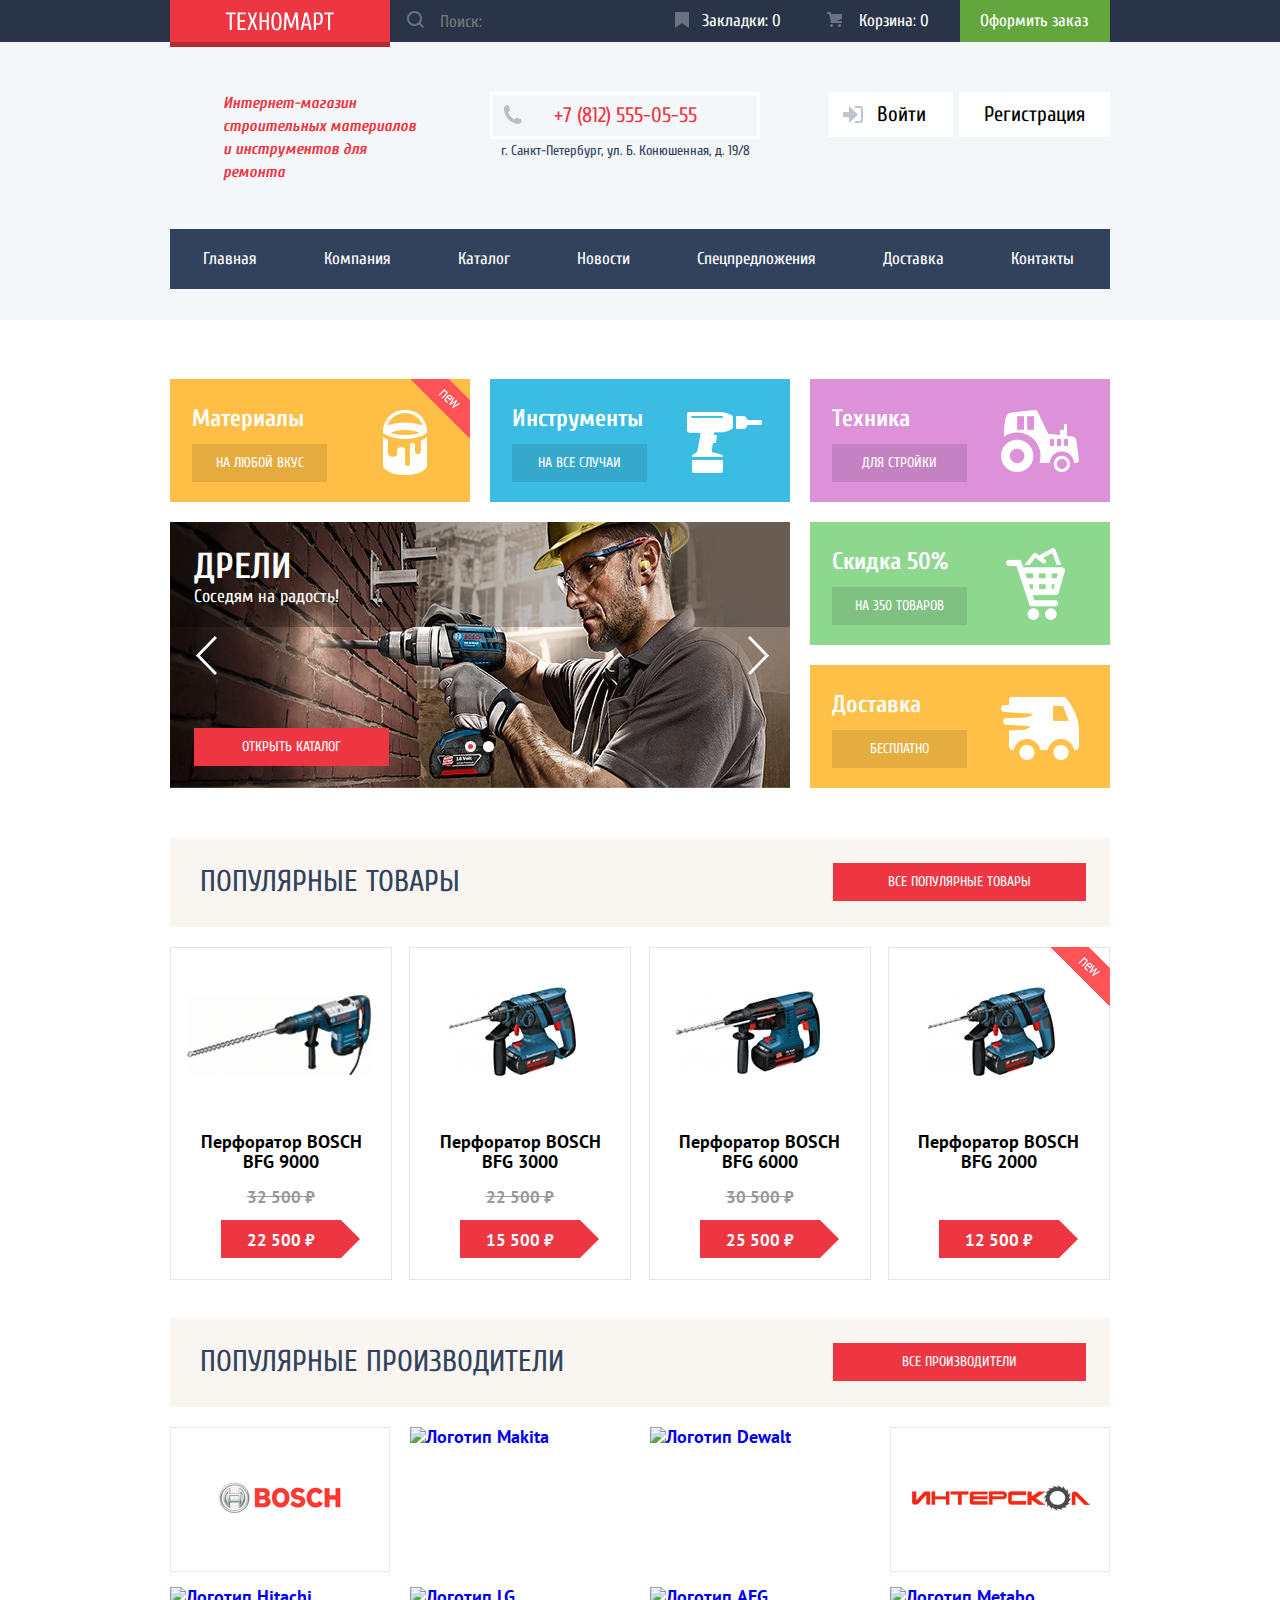
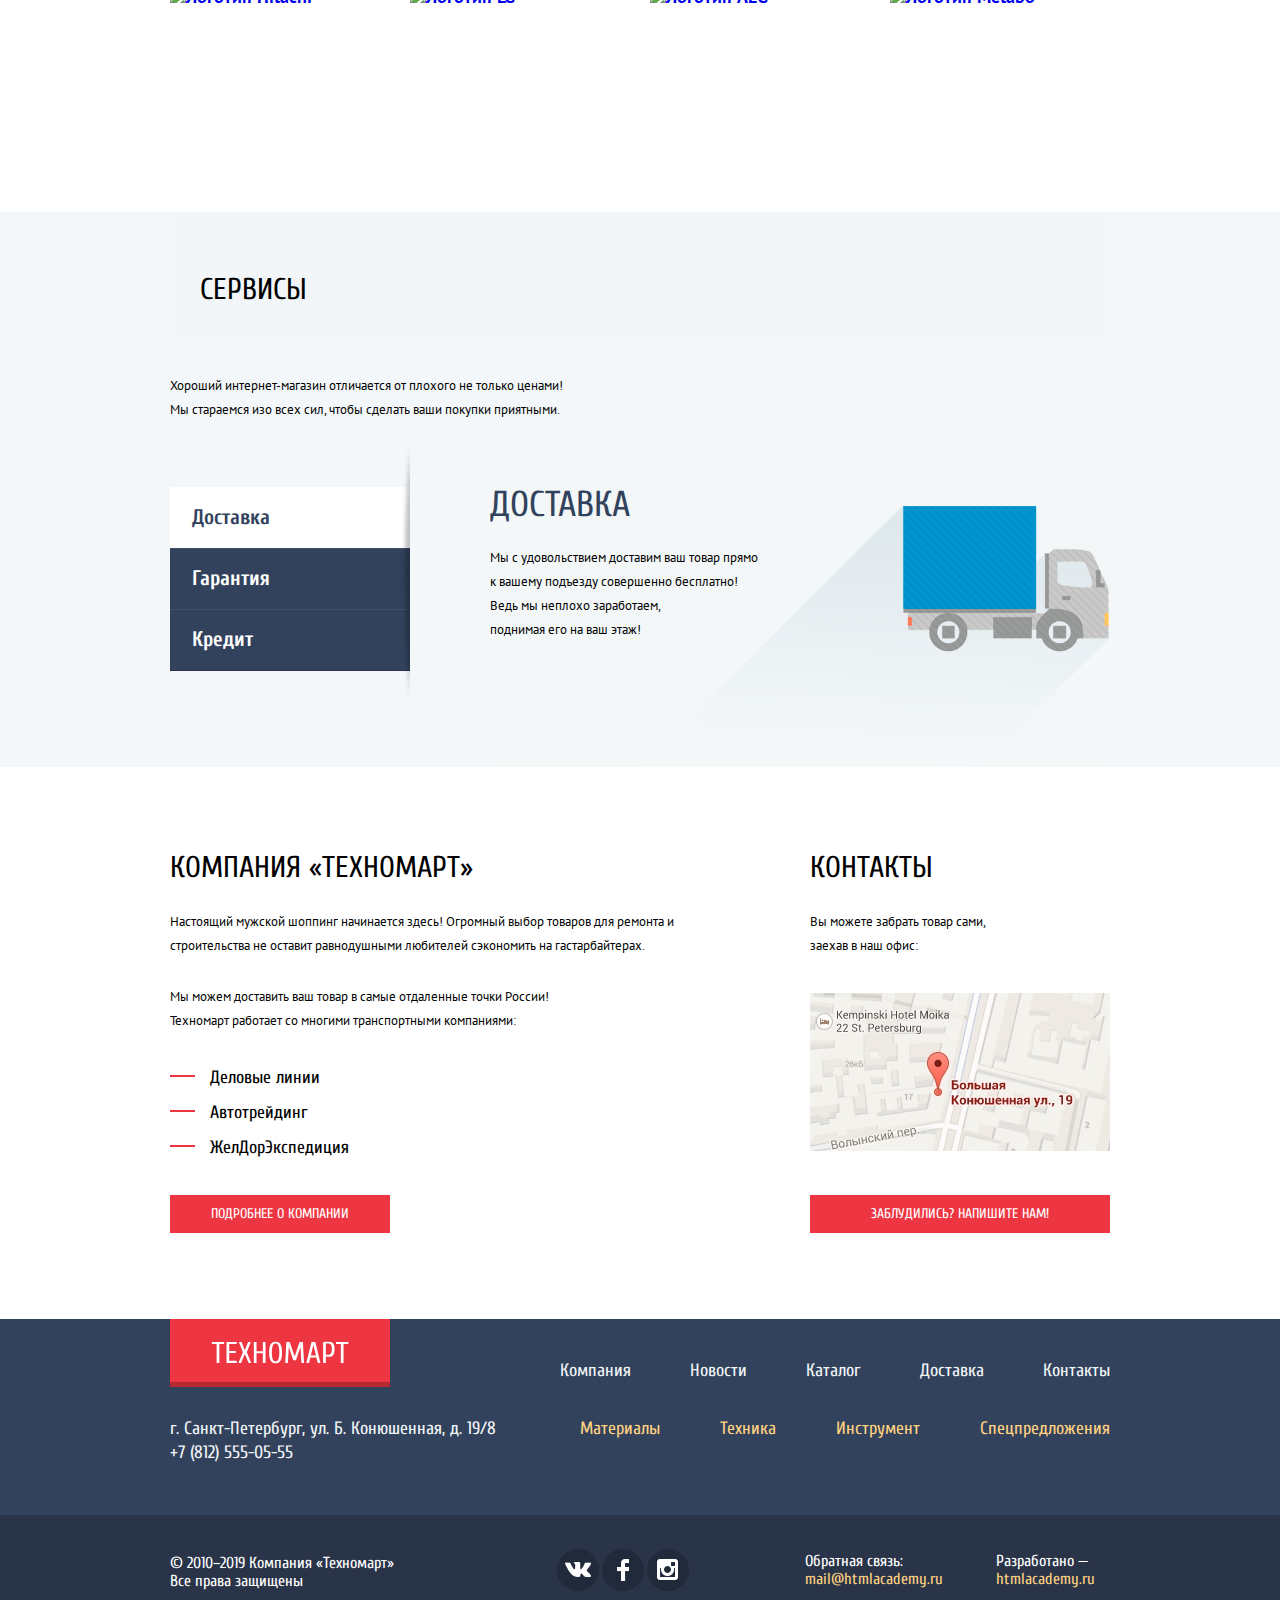
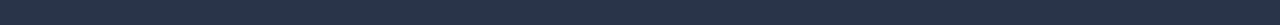
==== index.html @ c17f972a "Fixed styles on Technomart Project" ====
<!DOCTYPE html>
<html lang="ru">
  <head>
    <meta charset="utf-8">
    <title>Главная страница Техномарт</title>
    <link rel="stylesheet" type="text/css" href="https://fonts.googleapis.com/css?family=PT+Sans:400,700&display=swap&subset=cyrillic" rel="stylesheet">
    <link rel="stylesheet" type="text/css" href="https://fonts.googleapis.com/css?family=Cuprum:400,700&display=swap&subset=cyrillic" rel="stylesheet">
    <link rel="stylesheet" type="text/css" href="normalize.css">
    <link rel="stylesheet" type="text/css" href="style.css">
  </head>
  <body>
    <header class="main-header">
      <div class="menu-wrapper">
        <div class="container">  
          <div class="header-user-menu">
              <a class="user-menu-logo" href="index.html"><img src="img/logo.svg" width="220px" height="19px"></a>
              <form class="user-menu-search" action="#" method="get">
                <input type="search" id="search-link" placeholder="Поиск:" name="search-menu">
              </form>
              <a class="user-menu-link marks-link" href="#">Закладки: 0</a>
              <a class="user-menu-link basket-link" href="#">Корзина: 0</a>
              <a class="user-menu-link order-link" href="#">Оформить заказ</a>
          </div>
        </div>
      </div>
      <div class="container">  
          <div class="header-wrapper">
            <h1>Интернет-магазин строительных материалов и инструментов для ремонта</h1>
              <div class="header-contacts">
                <a href="tel:+78125550555">+7 (812) 555-05-55</a>
                <p>г. Санкт-Петербург, ул. Б. Конюшенная, д. 19/8</p>
              </div>
            <div class="local-user-navigation">
              <a href="#" class="user-navigation-button button-login">Войти</a>
              <a href="#" class="user-navigation-button button-register">Регистрация</a>
            </div>
          </div>  
          <nav class="main-header-navigation">
            <ul>
              <li class="index-current"><a href="index.html">Главная</a></li>
              <li><a href="company.html">Компания</a></li>
              <li><a href="catalog.html">Каталог</a></li>
              <li><a href="news.html">Новости</a></li>
              <li><a href="offers.html">Спецпредложения</a></li>
              <li><a href="delivery.html">Доставка</a></li>
              <li><a href="contacts.html">Контакты</a></li>
            </ul>
          </nav>
        </div>
      </div>    
    </header>
  	<main class="genaral-content">
      <div class="container">
        <section class=promo>
            <h2 class="visually-hidden">Презентация товаров</h2>
            <ul class="promo-list">
              <li class="promo-list-item">
                <span>Материалы</span>
                <a class="button-common promo-list-button" href="#">На любой вкус</a>
              </li>
              <li class="promo-list-item">
                <span>Инструменты</span>
                <a class="button-common promo-list-button" href="#">На все случаи</a>
              </li>
              <li class="promo-list-item">
                <span>Техника</span>
                <a class="button-common promo-list-button" href="#">Для стройки</a>
              </li>
              <li class="promo-list-slider slider">
                  <input type="radio" id="slider-previous" name="slider-button" checked>
                  <input type="radio" id="slider-next" name="slider-button">
                  <div class="slider-controls">
                    <label for="slider-previous"></label>
                    <label for="slider-next"></label>
                  </div>
                  <div class="slider-indicator drills">
                    <span class="slider-indicator-active"></span>
                    <span class="slider-indicator-item"></span>
                  </div>
                  <div class="slider-inner">
                      <div class="slider-item">
                          <div class="slider-item-title">
                          <b>Дрели</b>
                          <span>Соседям на радость!</span>
                          </div>
                          <a class="button-common slider-button" href="catalog.html">Открыть каталог</a>
                      </div>
                      <div class="slider-item">
                          <div class="slider-item-title">
                          <b>Перфораторы</b>
                          <span>Настоящие мужские игрушки</span>
                          </div>
                          <a class="button-common slider-button" href="catalog.html">Открыть каталог</a>    
                          <div class="slider-indicator perforators">
                            <span class="slider-indicator-item"></span>
                            <span class="slider-indicator-active"></span>
                          </div>    
                      </div>
                   
                  </div>    
              </li>
              <li class="promo-list-item">
                <span>Скидка 50%</span>
                <a class="button-common promo-list-button" href="#">На 350 товаров</a>
                <div class="promo-list-item free-delivery">
                  <span>Доставка</span>
                  <a class="button-common promo-list-button" href="#">Бесплатно</a></div>
              </li>
            </ul> 
        </section>
      </div>
      	<section class="popular-products">
      		<div class="popular-title">
	             <h2>Популярные товары</h2>
	             <a class="button-common popular" href="#">Все популярные товары</a>
             </div> 
	           <div class="container">
	         <ul class="catalog-list">
             <li class="catalog-item">
                <div class="visually-hidden flag flag-new">Новинка</div>
                <div class="catalog-item-buttons">
                  <a class="button-common button-buy" href="#">Купить</a>
                  <a class="button-common button-marks" href="#">В закладки</a>
                </div>
                <div class="catalog-item-image">
                    <img src="img/Perforator_1.jpg" width="218" height="170" alt="Перфоратор BOSCH BFG 9000">
                </div>
                <h3>
                <div class="catalog-item-name">
                  <span class="catalog-item-brand">Перфоратор BOSCH</span><br>
                  <span class="catalog-item-type">BFG 9000</span>
                </div>  
                </h3>
                <div class="catalog-item-price">
                  <del class="previous-price">32 500 ₽</del>
                  <p class="btn-price"><span>22 500 ₽</span></p>
                </div>
              </li>
              <li class="catalog-item">
                <div class="visually-hidden flag flag-new">Новинка</div>
                <div class="catalog-item-buttons">
                  <a class="button-common button-buy" href="#">Купить</a>
                  <a class="button-common button-marks" href="#">В закладки</a>
                </div>
                <div class="catalog-item-image">
                    <img src="img/Perforator_2.jpg" width="218" height="170" alt="Перфоратор BOSCH BFG 3000">
                </div>
                <h3>
                <div class="catalog-item-name">
                  <span class="catalog-item-brand">Перфоратор BOSCH</span><br>
                  <span class="catalog-item-type">BFG 3000</span>
                </div>  
                </h3>
                <div class="catalog-item-price">
                  <del class="previous-price">22 500 ₽</del>
                  <p class="btn-price"><span>15 500 ₽</span></p>
                </div>
              </li>
              <li class="catalog-item">
                <div class="visually-hidden flag flag-new">Новинка</div>
                <div class="catalog-item-buttons">
                  <a class="button-common button-buy" href="#">Купить</a>
                  <a class="button-common button-marks" href="#">В закладки</a>
                </div>
                <div class="catalog-item-image">
                    <img src="img/Perforator_3.jpg" width="218" height="170" alt="Перфоратор BOSCH BFG 6000">
                </div>
                <h3>
                <div class="catalog-item-name">
                  <span class="catalog-item-brand">Перфоратор BOSCH</span><br>
                  <span class="catalog-item-type">BFG 6000</span>
                </div>  
                </h3>
                <div class="catalog-item-price">
                  <del class="previous-price">30 500 ₽</del>
                  <p class="btn-price"><span>25 500 ₽</span></p>
                </div>
              </li>
              <li class="catalog-item">
                <div class="flag flag-new">Новинка</div>
                <div class="catalog-item-buttons">
                  <a class="button-common button-buy" href="#">Купить</a>
                  <a class="button-common button-marks" href="#">В закладки</a>
                </div>
                <div class="catalog-item-image">
                    <img src="img/Perforator_2.jpg" width="218" height="170" alt="Перфоратор BOSCH BFG 2000">
                </div>
                <h3>
                <div class="catalog-item-name">
                  <span class="catalog-item-brand">Перфоратор BOSCH</span><br>
                  <span class="catalog-item-type">BFG 2000</span>
                </div>  
                </h3>
                <div class="catalog-item-price">
                  <del class="potential-previous-price"><br></del>
                  <p class="btn-price" href="#"><span>12 500 ₽</span></p>
                </div>
              </li>
           	</ul>
           </div>
       </section>
    	<section class="popular-companies">
            <div class="popular-title">
	             <h2>Популярные производители</h2>
	             <a class="button-common popular" href="#">Все производители</a>
             </div> 
         	<div class="container">
            <ul class="pop-companies-list">
              <li><a class="pop-companies-item" href="#"><img src="img/bosch.png" width="220" height="145" alt="Логотип BOSCH"></a></li>
              <li><a href="#"><img src="img/makita.png" width="220" height="145" alt="Логотип Makita"></a></li>
              <li><a href="#"><img src="img/dewalt.png" width="220" height="145" alt="Логотип Dewalt"></a></li>
              <li><a href="#"><img src="img/interskol.png" width="220" height="145" alt="Логотип Interskol"></a></li>
              <li><a href="#"><img src="img/hitachi.png" width="220" height="145" alt="Логотип Hitachi"></a></li>
              <li><a href="#"><img src="img/lg.png" width="220" height="145" alt="Логотип LG"></a></li>
              <li><a href="#"><img src="img/aeg.png" width="220" height="145" alt="Логотип AEG"></a></li>
              <li><a href="#"><img src="img/metabo.png" width="220" height="145" alt="Логотип Metabo"></a></li>
            </ul>
          </div>
    	</section>
  		<section class="services">
        <div class="container">
  			<h2 class="services-title">Сервисы</h2>
  			<p>Хороший интернет-магазин отличается от плохого не только ценами!Мы стараемся изо всех сил, чтобы сделать ваши покупки приятными.</p>
  			<div class="services-slider">
	  			<input type="radio" id="radio-delivery" name="radio-services" checked>
	  			<input type="radio" id="radio-guarantee" name="radio-services">
	  			<input type="radio" id="radio-credit" name="radio-services">
	  			<div class="services-controls">
	  				<label for="radio-delivery" class="services-controls-item">Доставка</label>
	  				<label for="radio-guarantee" class="services-controls-item">Гарантия</label>
	  				<label for="radio-credit" class="services-controls-item">Кредит</label>
	  			</div>
	  			<div class="services-inner">
	  				<ul class="services-inner-slider">
	  					<li class="services-slide">
	  						<h3>Доставка</h3>
	  						<p>Мы с удовольствием доставим ваш товар прямо<br>к вашему подъезду совершенно бесплатно!<br>Ведь мы неплохо заработаем,<br>поднимая его на ваш этаж!</p>
	  					</li>
	  					<li class="services-slide">
	  						<h3>Гарантия</h3>
	  						<p>Если купленный у нас товар поломается или заискрит,<br>а также в случае пожара, спровоцированного его возгаранием,<br>вы всегда можете быть уверены в нашей гарантии. Мы обменяем<br>сгоревший товар на новый.<br>Дом уж восстановите как-нибудь сами.</p>
	  					</li>
	  					<li class="services-slide">
	  						<h3>Кредит</h3>
	  						<p>Залезть в долговую яму стало проще!<br>Кредитные консультанты придут вам на помощь.</p>
	  						<a class="button-common send-request" href="#">Отправить заявку</a>
	  					</li>
	  				</ul>
  			</div>
  		</section>
     	 <div class="container">
		<section class="delivery-types">
			<h2 class="visually-hidden">Способы доставки товара</h2>
			<div class=delivery-offer>
				<b>КОМПАНИЯ «Техномарт»</b>
				<p>Настоящий мужской шоппинг начинается здесь! Огромный выбор товаров для ремонта и строительства не оставит равнодушными любителей сэкономить на гастарбайтерах.</p>
				<p>Мы можем доставить ваш товар в самые отдаленные точки России!<br>
				Техномарт работает со многими транспортными компаниями: </p>
				<ul class="delivery-companies">
					<li>Деловые линии</li>
					<li>Автотрейдинг</li>
					<li>ЖелДорЭкспедиция</li>  					
				</ul>
				<a class="button-common company-details" href="#">Подробнее о компании</a>
	
			</div>
			<div class="direction">
				<b>Контакты</b>
				<p>Вы можете забрать товар сами,<br>
				заехав в наш офис:</p>
				<a class="map" href="#">
					<img src="img/location-on-map.jpg" src="#" width="300" height="158" alt="Наше положение на карте">  					
				</a>
				<a class="button-common feedback" href="#">Заблудились? Напишите нам!</a>
			</div>
		</section>
      </div>
  	</main>
    <footer class="main-footer">
      <div class="container">
        <nav class="footer-navigation">
          <div class="footer-logo-image">
            <img src="img/foot-logo.svg" alt="Логотип интернет-магазина Техномарт">   
          </div>
          <ul class="footer-site-navigation">
            <li><a href="company.html">Компания</a></li>
            <li><a href="news.html">Новости</a></li>
            <li><a href="catalog.html">Каталог</a></li>
            <li><a href="delivery.html">Доставка</a></li>
            <li><a href="contacts.html">Контакты</a></li>
          </ul>
          <p class="address">г. Санкт-Петербург, ул. Б. Конюшенная, д. 19/8 +7 (812) 555-05-55</p>
          <ul class="footer-offer-navigation">
            <li><a href="materials.html">Материалы</a></li>
            <li><a href="technics">Техника</a></li>
            <li><a href="instruments">Инструмент</a></li>
            <li><a href="offers.html">Спецпредложения</a></li>
          </ul>
        </nav>
      </div>
      <div class="footer-wrapper">
          <div class="container">
            <div class="footer-about-us">
              <p class="copyright">© 2010–2019 Компания «Техномарт»<br>
              Все права защищены</p>
              <ul class="social-media">
                <li>
                  <a href="#" aria-label="Техномарт в Контакте">
                    <p class="social vkontakte"></p>
                  </a>
                </li>
                <li>
                  <a href="#" aria-label="Техномарт на Фейсбуке">
                    <p class="social facebook"></p>
                  </a>
                </li>
                <li>
                  <a href="#" aria-label="Техномарт в Инстаграме">
                    <p class="social instagram"></p>
                  </a>
                </li>
              </ul>
              <div class="footer-feedback">
                  <p>Обратная связь:<br>
                  <a class="feedback-email" href="mailto:mail@htmlacademy.ru">mail@htmlacademy.ru</a></p>
                  <p>Разработано —<br>
                  <a class="site-founders" href="https://htmlacademy.ru/intensive/htmlcss">htmlacademy.ru</a></p>
              </div>
            </div>
        </div>
      </div>
    </footer>


  	<div class="modal modal-feedback">
  		<h2 class="visually-hidden">Обратная связь</h2>
  		<div class="modal-wrapper">
	  		<form class="feedback-form" action="#" method="post">
		  		<ul class="form-authorization">
		  			<li>
		  				<label for="feedback-name-input">Ваше имя:</label><br>
		  				<input type="text" id="feedback-name-input" name="feed-name" placeholder="Имя Фамилия">
		  			</li>
		  			<li>
		  				<label for="feedback-email-input">Ваш e-mail:</label><br>
		  				<input type="text" id="feedback-email-input" name="feed-email" placeholder="email@example.com">
		  			</li>
		  		</ul>
		  		<div class="form-for-comments">
		  			<label for="feedback-comment-field">Текст письма:</label><br>
		  			<textarea id="feedback-comment-field" rows="6" cols="58" name="feed-comment">В свободной форме</textarea>
		  		</div>
	  		</form>
  		</div>
  		<div class="modal-footer">
  			<div class="modal-wrapper">
  				<a class="button-common send-feedback">Отправить</a>
  			</div>	
  		</div>	
  		<button type="button" class="modal-close">Закрыть</button>	
  	</div>

  	
  	<div class="modal modal-map">
      <h2 class="visually-hidden">Наш офис на карте</h2>
      <p>
        <img src="img/map.jpg" width="940" height="447" alt="Офис компании по адресу ул.Большая Конюшенная 19/8, Санкт-Петербург">
      </p>
      <button type="button" class="modal-close">Закрыть</button>
    </div>   

    <div class="overlay"></div>		

  </body>
</html>
---- style.css ----
html,
body {
	margin: 0;
	font-family: "PT Sans", "Arial", sans-serif;
	font-size: 18px;
	line-height: 20px; 
	font-weight: 700;
	background-color: rgb(255, 255, 255);
}

a {
	text-decoration: none;
}

.main-header {
	color: rgb(255, 255, 255);
	font-family: "Cuprum", "Arial", sans-serif;
	font-size: 17px;
	font-weight: 400;
	line-height: 18px;
	background-color: rgb(244, 247, 249);
	min-height: 320px;
}

.button-common {
	background-color: #ee3643;
	text-align: center;
	padding-top: 10px;
	padding-bottom: 10px;
	color: #ffffff;
	font-family: "Cuprum", "Arial", sans-serif;
	font-size: 14px;
	font-weight: 400;
	line-height: 18px;
	text-transform: uppercase;
}

.button-common.popular {
	display: inline-block;
	min-width: 253px;
}

.button-common:hover {
	background-color: #ca2c37;
}

.button-common:active {
	background-color: #ba2732;
}

.main-header h1 {
	color: #ee3643;
	font-size: 16px;
	font-style: italic;
	line-height: 23px;
	margin-top: 0px;
	margin-bottom: 0px;
	padding: 0px;
	width: 196px;
}

.menu-wrapper {
	width: 100%;
	background-color: rgb(41, 52, 73);
}

.container {
	width: 940px;
	margin: 0px auto;
}

.header-user-menu {
	background-color: rgb(41, 52, 73);
	margin-bottom: 50px;
	display: flex;
}

.header-user-menu a {
	display: block;
	color: rgb(255, 255, 255);
	font-family: "Cuprum", "Arial", sans-serif;
	font-size: 17px;
	font-weight: 400;
	line-height: 18px;
	padding-top: 12px;
	padding-bottom: 12px;
	margin: 0;
}

.user-menu-logo {
	width: 220px;
	box-shadow: inset 0 -5px 0 rgba(0, 0, 0, 0.24);
	background-color: #ee3643;
	position: absolute;
	z-index: 10;
}

.user-menu-logo:hover {
	box-shadow: inset 0px -5px 0 0 rgba(0, 0, 0, 0.24);
  	background-color: #ca2c37;
}

.user-menu-logo:active {
	 box-shadow: inset 0px -5px 0 0 rgba(0, 0, 0, 0.24);
	 background-color: #ba2732;
}

.header-user-menu form {
	position: relative;
	margin-left: 220px;
	flex-grow: 1;
}

.header-user-menu input {
	position: relative;
	margin: 0;
	padding: 0;
	box-sizing: border-box;
	width: 100%;
	height: 100%;
	background-color: rgb(41, 52, 73);
	border: none;
	color: #ffffff;
	font-family: "Cuprum", "Arial", sans-serif;
	font-size: 17px;
	font-weight: 400;
	line-height: 18px;
	padding-left: 50px;
	background-image: url(img/icon-search-passive.png);
	background-repeat: no-repeat;
	background-position: 17px 11px;
}

.header-user-menu input::before,
.header-user-menu input::after {
	content: "",
	visibility: hidden;
}

.header-user-menu input::before {
	background-image: url(img/icon-search-hover.png);
}

.header-user-menu input::after {
	background-image: url(img/icon-search-active.png);
}

.header-user-menu input:hover {
	background-color: #212a3a;
	background-image: url(img/icon-search-hover.png);
}

.header-user-menu input:focus {
	background-color: rgb(255, 255, 255);
	color: rgb(0, 0, 0);
	background-image: url(img/icon-search-active.png);
}

.header-user-menu a:nth-child(3) {
	margin-left: auto;
	padding-left: 54px;
	padding-right: 28px;
	position: relative;
}

.header-user-menu a:nth-child(4) {
	padding-left: 50px;
	padding-right: 31px;
	position: relative;
}

.header-user-menu a:last-child {
	background-color: #63a63e;
	padding-left: 20px;
	padding-right: 22px;
}

.marks-link::before {
	content: "";
	position: absolute;
	left: 27px;
	top: 12px;
	width: 14px;
	height: 16px;
	background-image: url(img/icon-mark.png);
	background-repeat: no-repeat;
	opacity: 0.3;
}

.basket-link::before {
	content: "";
	position: absolute;
	left: 18px;
	top: 12px;
	width: 15px;
	height: 15px;
	background-image: url(img/icon-basket.png);
	background-repeat: no-repeat;
	opacity: 0.3;
}

.header-user-menu a:nth-child(3):hover,
.header-user-menu a:nth-child(4):hover {
	background-color: #212a3a;
}

.header-user-menu a:nth-child(3):hover::before,
.header-user-menu a:nth-child(4):hover::before {
	opacity: 1;
}

.header-user-menu a:nth-child(3):active,
.header-user-menu a:nth-child(4):active {
	background-color: #161d29;
	opacity: 0.6;
}

.header-user-menu a:nth-child(3):active::before,
.header-user-menu a:nth-child(4):active::before {
	background-color: #161d29;
	opacity: 0.5;
}

.header-user-menu a:last-child:hover {
	background-color: #5fbb2d;
} 

.header-user-menu a:last-child:active {
	background-color: #518534;
	opacity: 0.5;
}


.header-wrapper {
	display: flex;
	justify-content: flex-end;
	margin-bottom: 45px;
}

.header-contacts {
	width: 270px;
	text-align: center;
	margin-left: 71px;
}

.header-contacts a {
	display: block;
	padding: 10px;
	color: #ee3643;
	font-family: "Cuprum", "Arial", sans-serif;
	font-size: 21px;
	font-weight: 400;
	line-height: 21px;
	border: 3px solid rgb(255, 255, 255);
	margin: 0px;
	position: relative;
}

.header-contacts a::before {
	content: "";
	display: block;
	position: absolute;
	width: 19px;
	height: 19px;
	background-image: url(img/icon-phone.png);
	background-repeat: no-repeat;
}

.header-contacts p {
	color: #32425c;
	font-family: "Cuprum", "Arial", sans-serif;
	font-size: 14px;
	font-weight: 400;
	line-height: 24px;
	margin: 0px;
}

.local-user-navigation {
	margin: 0;
	padding: 0;
	align-self: flex-start;
	min-width: 281px;
	display: flex;
	justify-content: space-between;
	margin-left: 69px;
}

.user-navigation-button {
	color: #000000;
	font-family: "Cuprum", "Arial", sans-serif;
	font-size: 21px;
	font-weight: 400;
	line-height: 21px;
	padding-top: 12px;
	padding-bottom: 12px;
	background-color: rgb(255, 255, 255);
}

.button-login {
	padding-left: 48px;
	padding-right: 27px;
	position: relative;
}

.button-login::before {
	content: "";
	position: absolute;
	left: 14px;
	top: 14px;
	background-image: url(img/icon-login.svg);
	width: 20px;
	height: 17px;
	background-repeat: no-repeat;
	opacity: 0.3;
}

.button-register {
	padding-left: 25px;
	padding-right: 25px;
}

.user-navigation-button:hover {
	color: #ee3643;
}

.button-login:hover::before {
	opacity: 1;
}

.user-navigation-button:active {
	opacity: 0.3;
	color: rgba(0, 0, 0, 0.3);
}

/*Меню хедера для каталога*/

.inner-page.local-user-navigation {
	width: 299px;
	display: flex;
	flex-direction: column;
}

.user-menu {
	background-color: rgb(255, 255, 255);
	padding-top: 12px;
	padding-bottom: 12px;
	color: #000000;
	font-family: "Cuprum", "Arial", sans-serif; 
	font-size: 21px;
	font-weight: 400;
	line-height: 21px;
	position: relative;
	margin-bottom: 10px;
}

.user-menu a {
	color: #000000;
	font-family: "Cuprum", "Arial", sans-serif; 
	font-size: 21px;
	font-weight: 400;
	line-height: 21px;
	box-sizing: border-box;
}

.user-menu-logged {
	padding-left: 47px;
	position: relative;
}

.user-menu-logged::before {
	content: "";
	position: absolute;
	left: 13px;
	display: block;
	width: 20px;
	height: 18px;
	background-image: url(img/icon-user.svg);
	background-repeat: no-repeat;
	opacity: 0.3;
}

.user-menu-logged:hover::before {
	opacity: 1;
}

.user-menu-logged:active,
.user-menu-logged:active::before {
	opacity: 0.3;
}

.user-menu-logout {
	position: absolute;
	top: 13px;
	right: 11px;
	opacity: 0.3;
}

.user-menu-logout:hover {
	opacity: 1;
}

.user-menu-logout:active {
	opacity: 0.3;
}

.personal-data a {
	color: #32425c;
	font-family: "Cuprum", "Arial", sans-serif; 
	font-size: 16px;
	font-weight: 400;
	line-height: 18px;
	text-decoration: underline;
	padding-left: 15px;
	padding-right: 15px;
	position: relative;
}

.personal-data a:hover {
	color: #ee3643;
}

.personal-data a:active {
	color: #000000;
	opacity: 0.3;
}

.my-orders::after {
	content: "";
	position: absolute;
	top: 7px;
	left: 105px;
	display: block;
	width: 4px;
	height: 5px;
	background-color: rgb(0, 0, 0);
	border-radius: 50%;
}

/*******/


.main-header-navigation {
	background-color: rgb(50, 66, 92);
}

.main-header-navigation ul {
	list-style: none;
	margin: 0;
	padding: 0;
	display: flex;
}

.main-header-navigation a {
	color: rgb(255, 255, 255);
	font-family: "Cuprum", "Arial", sans-serif;
	font-size: 17px;
	font-weight: 400;
	line-height: 17px;
	display: block;
	padding-top: 21px;
	padding-bottom: 22px;
	padding-left: 33px;
	padding-right: 34px;
}

.main-header-navigation li:hover {
	background-color: rgb(41, 52, 73);
}


.main-header-navigation li:active {
	background-color: rgb(29, 39, 57);
	opacity: 0.5;
}


/* PROMO */

.promo ul {
	list-style: none;
	padding: 0;
	margin-top: 59px;
	margin-bottom: 50px;
	display: flex;
	flex-wrap: wrap;
	justify-content: space-between;
}

.promo-list-item {
	width: 300px;
	height: 123px;
	margin-bottom: 20px;
	padding-left: 22px;
	padding-top: 25px;
	padding-bottom: 22px;
	padding-right: 10px;
	box-sizing: border-box;
	color: #ffffff;
	font-family: "Cuprum", "Arial", sans-serif;
	font-size: 24px;
	font-weight: 700;
	line-height: 30px;
	position: relative;
}

.promo-list-item:first-child {
	background-image: url(img/materials.png);
	background-repeat: no-repeat;
}

.promo-list-item:nth-child(2) {
	background-image: url(img/instruments.png);
	background-repeat: no-repeat;
}

.promo-list-item:nth-child(3) {
	background-image: url(img/technics.png);
	background-repeat: no-repeat;
}

.promo-list-item:nth-child(5) {
	background-image: url(img/discounts.png);
	background-repeat: no-repeat;
}

.button-common.promo-list-button {
	display: inline-block;
	min-width: 135px;
	background-color: rgba(0, 0, 0, 0.1);
	position: absolute;
	bottom: 20px;
	left: 22px;	
}

.button-common.promo-list-button:hover {
	background-color: #000000;
	opacity: 0.2;
}

.button-common.promo-list-button:active {
	background-color: #000000;
	opacity: 0.3;
}

.promo-list-item.free-delivery {
	position: relative;
	top: 88px;
	left: -22px;
	background-color: #ffc047;
	background-image: url(img/delivery.png); 
	background-repeat: no-repeat;
}


/*Стили для промо-слайдера*/
.promo-list-slider {
	position: relative;
	width: 620px;
	height: 266px;
}

.slider input {
	position: absolute;
	display: none;
}

.slider-item:first-child {
	float: left;
	width: 620px;
	height: 266px;
	background-image: url(img/slider-drills.jpg);
	background-repeat: no-repeat;
	padding-left: 24px;
	padding-top: 27px;
	box-sizing: border-box;
}

.slider-item:last-child {
	float: left;
	width: 620px;
	height: 266px;
	background-image: url(img/slider-perforators.jpg);
	background-repeat: no-repeat;
	padding-left: 24px;
	padding-top: 27px;
	box-sizing: border-box;
	position: absolute;
	display: none;
	
}

.slider-item-title b {
	display: block;
	color: #ffffff;
	font-family: "Cuprum", "Arial", sans-serif;
	font-size: 36px;
	font-weight: 700;
	line-height: 36px;
	text-transform: uppercase;
}

.slider-item-title span {
	color: #ffffff;
	font-family: Cuprum;
	font-size: 18px;
	font-weight: 400;
	line-height: 24px;
}

.button-common.slider-button {
	display: inline-block;
	min-width: 195px;
	position: absolute;
	bottom: 22px;	
}

.slider-controls label:first-child {
	position: absolute;
	top: 114px;
	left: 25px;
	width: 22px;
	height: 40px;
	background-image: url(img/slider-previous.svg);
	background-repeat: no-repeat;
	cursor: pointer;	
	z-index: 10;
}

.slider-controls label:last-child {
	position: absolute;
	top: 114px;
	right: 20px;
	width: 22px;
	height: 40px;
	background-image: url(img/slider-next.svg);
	background-repeat: no-repeat;
	cursor: pointer;	
	z-index: 10;
}

.slider .slider-indicator  {
	width: 29px;
	height: 10px;
	display: inline-block;
	position: absolute;
	left: 295px;
	bottom: 37px;	
	display: flex;
	justify-content: space-between;
	z-index: 12;
}

.slider-indicator span {
	display: inline-block;
	width: 11px;
	height: 11px;
	background-color: rgb(255, 255, 255);
	border-radius: 50%;
	position: relative;
}

.slider-indicator-active::before {
	content: "";
	position: absolute;
	top: 25%;
	left: 25%;
	display: block;
	width: 5px;
	height: 5px;
	border-radius: 50%;
	background-color: #ee3643;
}

#slider-next:checked ~ .slider-inner .slider-item:last-child {
	display: block;
}


/**/

.catalog-list {
	width: 940px;
	display: flex;
	justify-content: space-between;
	list-style: none;
	padding: 0;
}

.popular-title {
	background-color: #f9f5f0;
	width: 940px;
	margin: 0 auto;
	margin-bottom: 20px;
	padding-left: 30px;
	padding-right: 24px;
	padding-top: 25px;
	padding-bottom: 26px;
	box-sizing: border-box;
	display: flex;
	justify-content: space-between;
	align-items: center;
}

.popular-title h2 {
	margin: 0;
	color: #32425c;
	font-family: "Cuprum", "Arial", sans-serif;
	font-size: 30px;
	font-weight: 400;
	line-height: 30px;
	text-transform: uppercase;
}



/*Популярные производители*/


.popular-companies {
	margin-bottom: 65px;	
}

.pop-companies-list {
	list-style: none;
	margin: 0;
	padding: 0;
	display: flex;
	flex-wrap: wrap;
	justify-content: space-between;
}

.pop-companies-list li {
	width: 220px;
	height: 145px;
	margin-bottom: 15px;
	padding: 0;
	box-sizing: border-box;
}

.pop-companies-list li:hover {
	box-shadow: 0px 10px 25px 0 rgba(41, 52, 73, 0.5);
}

.pop-companies-list li:active {
	box-shadow: 0px 4px 10px 0 rgba(41, 52, 73, 0.5);
	opacity: 0.3;
}


/*Сервисы*/

.services {
	width: 100%;	
	margin-bottom: 80px;
	background-color: rgb(244, 247, 249);
}

.services .services-title {
	color: rgb(0, 0, 0);
	font-family: Cuprum;
	font-size: 30px;
	font-weight: 400;
	line-height: 30px;
	text-transform: uppercase;
	padding-top: 63px;
}

.services p {
	width: 398px;
	font-family: "PT Sans";
	font-weight: 400;
	line-height: 24px;
	font-size: 13px;
	font-weight: 400;
	padding-top: 10px;
}


.services-slider {
	margin-top: 65px;
	position: relative;
	display: flex;
}

.services-controls {
	padding: 0;
	margin: 0;
	display: flex;
	flex-wrap: wrap;
	flex-direction: column;
}

.services-controls::after {
	content: "";
	background-image: url(img/menu-attribute.png);
	background-repeat: no-repeat;
	position: absolute;
	width: 10px;
	height: 279px;
	left: 230px;
	top: -48px;
}

.services-slider input {
	position: absolute;
	display: none;
}

.services-controls label {
	width: 240px;
	box-sizing: border-box;
	margin: 0;
	background-color: #32425c;
	box-shadow: 0 1px 0 #293449, inset 0 1px 0 #405069;
	color: #ffffff;
	font-family: Cuprum;
	font-size: 21px;
	font-weight: 700;
	line-height: 30px;
	padding-top: 15px;
	padding-bottom: 16px;
	padding-left: 22px;
	cursor: pointer;
}

#radio-delivery:checked ~ .services-controls label[for="radio-delivery"],
#radio-guarantee:checked ~ .services-controls label[for="radio-guarantee"],
#radio-credit:checked ~ .services-controls label[for="radio-credit"] {
	box-shadow: 0 1px 0 #ffffff, inset 0 1px 0 #ffffff;
	background-color: #ffffff;
	color: #32425c;
	font-family: Cuprum;
	font-size: 21px;
	font-weight: 700;
	line-height: 30px;
}

.services-inner {	
	height: 280px;
}

.services-inner ul {
	list-style: none;
	margin: 0;
	padding: 0;	
	margin-left: 80px;
}

.services-inner-slider li {
	width: 619px;
	height: 280px;
	margin: 0;
	padding: 0;
	position: absolute;
	background-color: rgb(243, 247, 248);
}

.services-inner-slider li:first-child {
	background-image: url(img/delivery-service.png);
	background-repeat: no-repeat;
	background-position: 100% 100%;	
}

.services-inner-slider li:nth-child(2) {
	background-image: url(img/guarantee-service.png);
	background-repeat: no-repeat;
	background-position: 100% 100%;	
	display: none;
}

.services-inner-slider li:nth-child(3) {
	background-image: url(img/credit-service.png);
	background-repeat: no-repeat;
	background-position: 100% 100%;	
	display: none;
}

.services-slide h3 {
	color: #32425c;
	font-family: Cuprum;
	font-size: 36px;
	font-weight: 400;
	line-height: 36px;
	text-transform: uppercase;
	margin: 0px;
}

.button-common.send-request {
	display: inline-block;
	background-color: #ff5357;
	min-width: 195px;
	margin-top: 12px;
}

.button-common.send-request:hover {
	background-color: #ca2c37;
}

.button-common.send-request:active {
	background-color: #ba2732;
}

#radio-guarantee:checked ~ .services-inner .services-slide:nth-child(2) {
	display: block;
}

#radio-credit:checked ~ .services-inner .services-slide:nth-child(3) {
	display: block;
}


/*Способы доставки (ТК и самовывоз)*/


.delivery-types {
	margin-bottom: 86px;
	display: flex;
	justify-content: space-between;
	margin-top: 86px;
}

.delivery-offer {
	width: 519px;
}

.delivery-offer b {
	font-family: "Cuprum", "Arial", sans-serif;
	font-size: 30px;
	font-weight: 400;
	line-height: 30px;
	text-transform: uppercase;

}

.delivery-offer p {
	font-family: "PT Sans", "Arial", sans-serif;
	font-size: 13px;
	font-weight: 400;
	line-height: 24px;
	margin-bottom: 27px;
	margin-top: 27px;
}

.delivery-offer ul {
	list-style: none;
	padding: 0px;
	margin: 0px;
	margin-bottom: 30px;
}

.delivery-offer li {
	font-family: "Cuprum", "Arial", sans-serif;
	font-size: 18px;
	font-weight: 400;
	line-height: 35px;
	position: relative;
	padding-left: 40px;
}

.delivery-offer li::before {
	content: "";
	width: 25px;
	height: 2px;
	background-color: #ee3643;
	position: absolute;
	top: 15px;
	left: 0px;
}

.button-common.company-details {
	display: inline-block;
	min-width: 220px;
}

.direction {
	width: 300px;
}

.direction b {
	font-family: "Cuprum", "Arial", sans-serif;
	font-size: 30px;
	font-weight: 400;
	line-height: 30px;
	text-transform: uppercase;
}

.direction p {
	font-family: "PT Sans", "Arial", sans-serif;
	font-size: 13px;
	font-weight: 400;
	line-height: 24px;
	padding: 0px;
	margin-bottom: 0px;
	margin-top: 27px;
}

.direction img {
	margin-top: 35px;
	margin-bottom: 40px;
}

.button-common.feedback {
	display: inline-block;
	width: 100%;
}


/*Страница каталога*/


.breadcrumbs {
	list-style: none;
	padding: 0;
	display: flex;
}

.breadcrumbs a {
	padding-right: 40px;
	margin: 0;
	color: rgb(0, 0, 0);
	font-family: "PT Sans", "Arial", sans-serif;
	font-size: 13px;
	font-weight: 400;
	line-height: 18px;
	text-transform: uppercase;
	position: relative;
}

.breadcrumbs a:after {
	content: "";
	position: absolute;
	width: 30px;
	height: 17px;
	background-image: url(img/icon-right-small.png);
	background-repeat: no-repeat;
	background-position: 17px 4px;
}

.breadcrumbs a:hover {
	text-decoration: underline;
}

.breadcrumb {
	margin-right: 20px;
}

.breadcrumb.current {
	margin: auto 0;
	color: rgba(0, 0, 0, 0.4);
	font-family: "PT Sans", "Arial", sans-serif;
	font-size: 13px;
	font-weight: 400;
	line-height: 18px;
	text-transform: uppercase;
}

.container h2 {
	background-color: rgb(242, 246, 248);
	color: #32425c;
	font-family: "Cuprum", "Arial", sans-serif;
	font-size: 30px;
	font-weight: 400;
	line-height: 30px;
	text-transform: uppercase;
	padding-top: 32px;
	padding-left: 30px;
	padding-bottom: 34px;
}

.catalog-columns {
	display: flex;
	justify-content: space-between;
	margin-bottom: 60px;
}

.catalog-filters {
	width: 220px;
	padding: 0px;
}

.filters-form h3 {
	margin: 0;
	color: rgb(0, 0, 0);
	font-family: "PT Sans";
	font-size: 13px;
	font-weight: 400;
	line-height: 18px;
	text-transform: uppercase;
	padding-left: 18px;
	padding-top: 10px;
	padding-bottom: 11px;
	background-color: #f7f3ec;
	margin-bottom: 15px;
}

.filters-form fieldset {
	padding: 0px;
	margin: 0px;
	border: none;
}

.filters-form legend {
	color: rgb(0, 0, 0);
	font-family: "PT Sans", "Arial", sans-serif;
	font-size: 17px;
	font-weight: 700;
	line-height: 30px;
	text-transform: uppercase;
}

.range-controls {
	margin-top: 15px;
	background-color: #f7f3ec;
	position: relative;
	height: 80px;
}

.range-controls .scale {
	width: 180px;
	height: 2px;
	background-color: #d7dcde;
	position: absolute;
	top: 50%;
	left: 20px;
}

.range-controls .bar {
	width: 80%;
	height: 2px;
	background-color: rgb(0, 202, 116);
}

.range-toggle {
	position: absolute;
	top: 39%;
	width: 4px;
	height: 4px;
	background: #ababab;
	border: 8px solid #ffffff;
	border-radius: 50%;
	box-shadow: 0 2px 1px 0 rgba(0, 1, 1, 0.2);
	cursor: pointer;
}

.range-toggle-min {
  left: 20px;
}

.range-toggle-max {
  left: 164px;
}

.price-controls {
	margin-top: 10px;
	height: 38px;
	display: flex;
	justify-content: space-between;
}

.price-controls label {
  display: inline-block;
  font-family: "PT Sans";
  font-size: 17px;
  font-weight: 400;
  line-height: 18px;
  text-transform: uppercase;
  cursor: pointer;
}

.price-controls .min-price,
.price-controls .max-price {
  width: 95px;
  background-color: #f7f3ec;
}

.price-controls .min-price {
	padding-left: 46px;
	padding-top: 8px;
	box-sizing: border-box;
	position: relative;
}

.price-controls .min-price:after {
	content: "";
	width: 10px;
	height: 1px;
	background-color: rgb(0, 0, 0);
	position: absolute;
	top: 50%;
	left: 105px;
}

.price-controls .max-price {
	padding-top: 8px;
	padding-left: 26px;
	box-sizing: border-box;
}

.price-controls input {
  width: 50px;
  margin: 0;
  color: inherit;
  font: inherit;
  background: none;
  border: none;
}

.between-filter-underline {
	width: 100%;
	height: 1px;
	background-color: #d7dcde;
	margin-top: 25px;
	margin-bottom: 25px;
}

.filters-form ul {
	margin: 0;
	padding-left: 0px;
	list-style: none;
	line-height: 35px;
	font-weight: 400;
}

.filters-form li {
	color: rgb(0, 0, 0);
	font-family: "PT Sans", "Arial", sans-serif;
	font-size: 15px;
	line-height: 40px;
	text-transform: uppercase;

}

.brand-filter-indicator {
	display: inline-block;
	position: relative;
	top: 5px;
	width: 27px;
	height: 23px;
	padding-right: 8px;
	background-image: url(img/checkbox-off.svg);
	background-repeat: no-repeat;
	opacity: 0.3;
}

.brand-filter input[type="checkbox"]:checked + .brand-filter-indicator {
	display: inline-block;
	position: relative;
	top: 5px;
	width: 27px;
	height: 23px;
	padding-right: 8px;
	background-image: url(img/checkbox-on.svg);
	background-repeat: no-repeat;
	opacity: 0.3;
}

.brand-filter input[type="checkbox"]:hover + .brand-filter-indicator {
	opacity: 0.5;
}

.brand-filter input[type="checkbox"]:disabled ~ .brand-filter-indicator,
.brand-filter input[type="checkbox"]:disabled ~ .brand-name {
	opacity: 0.1;
}


.energy-filter-indicator {
	display: inline-block;
	position: relative;
	top: 6px;
	width: 25px;
	height: 25px;
	padding-right: 8px;
	background-image: url(img/radio-off.svg);
	background-repeat: no-repeat;
	opacity: 0.3;
}

.energy-filter input[type="radio"]:checked + .energy-filter-indicator {
	display: inline-block;
	width: 25px;
	height: 25px;
	background-image: url(img/radio-on.svg);
	background-repeat: no-repeat;
	opacity: 0.3;
}

.energy-filter input[type="radio"]:hover + .energy-filter-indicator {
	opacity: 0.5;
}

.energy-filter input[type="radio"]:disabled ~ .energy-filter-indicator,
.energy-filter input[type="radio"]:disabled ~ .energy-type-name {
	opacity: 0.1;
}

.filter-input:disabled + label {
  color: rgb(0, 0, 0);
  opacity: 0.5;
}

.button-filters-results {
	margin-top: 65px;
	border: none;
	padding-top: 10px;
	padding-bottom: 10px;
	min-width: 140px;
	border: 1px solid #e5e5e5;
	background-color: rgb(255, 255, 255);
	color: rgb(0, 0, 0);
	font-family: "PT Sans", "Arial", sans-serif;
	font-size: 13px;
	font-weight: 400;
	line-height: 18px;
}

.button-filters-results:hover {
	border: 1px solid #bdc6ca;
}

.button-filters-results:active {
	border: 1px solid #ee3643;
}

.catalog-offers .catalog-offers-title {
	display: block;
	background-color: #f7f3ec;
	font-family: "PT Sans";
	font-size: 13px;
	font-weight: 400;
	line-height: 18px;
	text-transform: uppercase;
	padding-left: 19px;
	padding-top: 10px;
	padding-bottom: 11px;
	margin-bottom: 20px;
}

.catalog-offers-title b {
	padding-right: 135px;
	font-weight: 400;
	color: rgba(0, 0, 0, 1);
}

.catalog-offers-current {
	padding-right: 70px;
	color: #ee3643;
}

.catalog-offers-title a:nth-child(3) {
	color: rgba(0, 0, 0, 0.3);
	padding-right: 65px;
}

.catalog-offers-title a:nth-child(4) {
	color: rgba(0, 0, 0, 0.3);
	padding-right: 35px;
}

.catalog-offers-title a:hover:not(.catalog-offers-current) {
	color: #000000;
}

.catalog-offers-title button {
	border: none;
	background-color: transparent;
}

.button-filter-up {
	cursor: pointer;
}

.button-filter-down:hover path{
	fill: #000000;
}

.button-filter-down {
	cursor: pointer;
}


/****/


.catalog-offers ul {
	list-style: none;
	width: 700px;
}

.inner-catalog-list {
	margin-bottom: 32px;
	padding: 0px;
	display: flex;
	justify-content: space-between;
	flex-wrap: wrap;
}

.catalog-item {
	width: 220px;
	padding: 0;
	margin-bottom: 20px;
	border: 1px solid #e5e5e5;
	background-color: rgb(255, 255, 255);

	justify-content: center;
	flex-wrap: wrap;
	position: relative;	
}

.catalog-item:hover {
	box-shadow: 0px 10px 25px 0 rgba(41, 52, 73, 0.5);
}

.catalog-item h3 {
	font-family: "PT Sans", "Arial", sans-serif;
	font-size: 18px;
	font-weight: 700;
	line-height: 20px;
	margin: 0;
}

.catalog-item .flag {
	width: 60px;
	height: 59px;
	position: absolute;
	right: -1px;
	top: -1px;
	overflow: hidden;
	text-indent: -1000px;
	background-image: url(img/new_flag.png);
	background-repeat: no-repeat;
	z-index: 11;
}

.catalog-item-image {
	margin-bottom: 10px;
}

.catalog-item-buttons {
	position: absolute;
	background-color: rgba(255, 255, 255, 1);
	z-index: 10;
	width: 220px;
	height: 170px;	
	padding-top: 43px;
	padding-left: 41px;
	box-sizing: border-box;
	display: none;
	margin: 0;
}

.button-common.button-buy {
	display: inline-block;
	position: relative;
	min-width: 135px;
	padding-top: 10px;
	padding-bottom: 10px;
	box-sizing: border-box;
	box-shadow: inset 0 -3px 0 #367315;
	background-color: #63a63e;
	color: #ffffff;
	font-size: 14px;
	font-weight: 400;
	line-height: 18px;
	text-transform: uppercase;
	margin-bottom: 8px;
}

.catalog-item:hover .catalog-item-buttons {
	display: block;
}

.catalog-item-buttons .button-buy:hover {
box-shadow: inset 0 -3px 0 #367315;
background-color: #5fbb2d;
}

.catalog-item-buttons .button-buy:active {
	background-color: #518534;
}

.button-buy::before {
	content: "";
	width: 15px;
	height: 15px;
	position: absolute;
	left: 12px;
	background-image: url(img/icon-basket.png);
	background-repeat: no-repeat;
	opacity: 0.3;
}

.button-buy:hover::before,
.button-buy:active::before  {
	opacity: 1;
}

.button-common.button-marks {
	position: relative;
	display: inline-block;
	min-width: 135px;
	padding-top: 10px;
	padding-bottom: 7px;
	box-sizing: border-box;
	color: #32425c;
	font-size: 14px;
	font-weight: 400;
	line-height: 18px;
	text-transform: uppercase;
	background-color: rgb(255, 255, 255);
	border: 3px solid #63a63e;
	border-radius: 3px;
	box-sizing: border-box;
}

.catalog-item-buttons .button-marks:hover {
	border: 3px solid #32425c;
}

.catalog-item-buttons .button-marks:active {
	border: 3px solid #32425c;
	opacity: 0.3;
}

.catalog-item-name {
	color: #000000;
	font-family: "PT Sans";
	font-size: 18px;
	font-weight: 700;
	line-height: 20px;
	text-align: center;
	margin-bottom: 15px;
}

.catalog-item-price {
	text-align: center;
}

.catalog-item-price p {
	margin: 0;
	margin-top: 13px;
	margin-bottom: 21px;
}


.catalog-item-price del {
	color: #999999;
	font-family: "PT Sans", "Arial", sans-serif;
	font-size: 17px;
	font-weight: 700;
	line-height: 18px;
	text-decoration: line-through;
	text-transform: uppercase;
	padding: 0px;
}

.catalog-item-price span {
	display: inline-block;
	margin: 0;
	padding-top: 10px;
	box-sizing: border-box;
	width: 120px;
	height: 38px;
	background-color: rgb(238, 54, 67);
	color: rgb(255, 255, 255);
	font-family: "PT Sans", "Arial", sans-serif;
	font-size: 17px;
	font-weight: 700;
	text-transform: uppercase;
	text-align: center;
	position: relative;
}

.catalog-item-price span::after {
	content: "";
	position: absolute;
	left: 120px;
	top: 0px;
	border: 19.3px solid rgb(238, 54, 67);
	border-right-width: 0px;
	border-top-color: transparent;
	border-bottom-color: transparent;
}

.pagination-list {
	margin: 0px;
	padding: 0px;
	width: 300px;
}

.pagination-list li {
	display: inline-block;
}

.pagination-list a {
	display: flex;
	width: 38px;
	height: 38px;
	border: 1px solid #e5e5e5;
	background-color: rgb(255, 255, 255);
	color: rgb(0, 0, 0);
	font-family: "PT Sans";
	font-size: 13px;
	font-weight: 400;
	line-height: 18px;
}

.pagination-current a {
	background-color: #ee3643;
}

.pagination-list span {
	margin: auto;
}

.pagination-next a {
	width: 140px;
}

.pagination-list a:hover {
	border: 1px solid #bdc6ca;
}

.pagination-list a:active {
	border: 1px solid #ee3643;
}

.catalog-item-about {
	width: 100%;	
	background-color: rgb(244, 247, 249);
	padding-top: 65px;
	padding-bottom: 70px;
}

.catalog-item-about b {
	font-family: Cuprum;
	font-size: 30px;
	font-weight: 400;
	line-height: 30px;
	text-transform: uppercase;
	padding-top: 65px;
}

.catalog-item-about p {
	width: 938px;
	font-family: "PT Sans";
	line-height: 24px;
	font-size: 13px;
	font-weight: 400;
	margin: 0;
	padding-top: 37px;
}




/* Стили для футера */


.main-footer {
	background-color: rgb(50, 66, 92);
	width: 100%;
}

.container {
	width: 940px;
	margin: 0px auto;

}


.main-footer ul {
	list-style: none;
}

.footer-navigation {
	display: flex;
	flex-wrap: wrap;
	align-content: flex-start;
	justify-content: space-between;
}

.footer-logo-image {
	width: 220px;
	height: 68px;
	box-shadow: inset 0 -5px 0 rgba(0, 0, 0, 0.24);
	background-color: rgb(238, 54, 67);
	display: flex;
	margin: 0px;
	padding: 0px;
	margin-bottom: 30px;
}

.footer-logo-image img {
	margin: auto;
}


.footer-site-navigation {
	display: flex;
	flex-wrap: wrap;
	justify-content: space-between;
	margin: 0px;
	padding: 0px;
	padding-top: 40px;
	width: 550px;
}

.footer-site-navigation a {
	color: #f1f5f7;
	font-family: "Cuprum", "Arial", sans-serif;
	font-size: 18px;
	font-weight: 400;
	line-height: 24px;
}

.footer-site-navigation a:hover {
	text-decoration: underline;
}


.footer-site-navigation a:active {
	opacity: 0.5;
}

.footer-navigation .address {
	color: #f1f5f7;
	font-family: "Cuprum", "Arial", sans-serif;
	font-size: 18px;
	font-weight: 400;
	line-height: 24px;
	margin: 0px;
	margin-bottom: 50px;
	padding: 0px;
	width: 330px;
}

.footer-offer-navigation {
	display: flex;
	flex-wrap: wrap;
	justify-content: space-between;
	margin: 0px;
	padding: 0px;
	width: 530px;
}

.footer-offer-navigation a {
	color: #ffd180;
	font-family: "Cuprum", "Arial", sans-serif;
	font-size: 18px;
	font-weight: 400;
	line-height: 24px;
}

.footer-offer-navigation a:hover {
	text-decoration: underline;
}


.footer-offer-navigation a:active {
	opacity: 0.5;
}

.footer-wrapper {
	width: 100%;
	background-color: rgb(41, 52, 73);
}

.footer-about-us {
	display: flex;
	justify-content: space-between;
	color: rgb(255, 255, 255);
	font-family: "Cuprum", "Arial", sans-serif;
	font-size: 16px;
	font-weight: 400;
	line-height: 18px;
}

.footer-about-us .copyright {
	width: 295px;
	margin: 0px;
	padding: 0px;
	padding-top: 39px;
	padding-bottom: 35px;
}

.footer-about-us .social-media {
	width: 132px;
	margin: 0px;
	padding: 0px;
	display: flex;
	justify-content: space-between;
	align-items: center;
}

.social.vkontakte {
	width: 42px;
	height: 42px;
	background-color: #212a3a;
	border-radius: 50%;
	background-image: url(img/vk-icon.png);
	background-repeat: no-repeat;
	background-position: 50% 50%;
}

.social.facebook {
	width: 42px;
	height: 42px;
	background-color: #212a3a;
	border-radius: 50%;
	background-image: url(img/fb-icon.png);
	background-repeat: no-repeat;
	background-position: 50% 50%;
}

.social.instagram {
	width: 42px;
	height: 42px;
	background-color: #212a3a;
	border-radius: 50%;
	background-image: url(img/insta-icon.png);
	background-repeat: no-repeat;
	background-position: 50% 50%;
}

.social:hover,
.social:active {
	background-color: #ee3643;
}

.footer-feedback {
	width: 290px;
	display: flex;
	justify-content: space-between;
	align-items: center;
	padding-right: 15px;
	padding-left: 25px;
}

.feedback-email,
.site-founders {
	color: #ffd180;
	font-family: "Cuprum", "Arial", sans-serif;
	font-size: 16px;
	font-weight: 400;
	line-height: 18px;
}

.feedback-email:hover,
.site-founders:hover {
	text-decoration: underline;
}


.feedback-email:active,
.site-founders:active {
	color: #ee3643;
} 


/*Модальные окна*/

.modal {
	position: fixed;	
	z-index: 20;
} 

.modal.modal-feedback {
	top: 150px;
	left: 30%;
	width: 620px;
	background-color: rgb(255, 255, 255);
	box-shadow: 0 20px 40px rgba(0, 0, 0, 0.75);
	border-top: 7px solid #ee3643;
	margin: 0;
	padding-top: 50px;
	box-sizing: border-box;

	display: none;
}

.modal-wrapper {
	padding-left: 80px;
	padding-right: 80px;
	box-sizing: border-box;
}

.feedback-form label {
	color: #000000;
	font-family: "Cuprum", "Arial", sans-serif;
	font-size: 18px;
	font-weight: 400;
	line-height: 18px;
}

.form-authorization {
	list-style: none;
	padding: 0px;
	margin: 0;
	display: flex;
	justify-content: space-between;
}

.form-authorization input {
	width: 220px;
	height: 38px;
	border: 2px solid #dee3e4;
	border-radius: 3px;
	color: #a9a9a9;
	font-family: "PT Sans";
	font-size: 13px;
	font-weight: 400;
	line-height: 18px;
	padding-right: 16px;
	padding-left: 15px;
	box-sizing: border-box;
	margin-top: 10px;
	margin-bottom: 20px;
}

.form-authorization input:hover {
	border: solid 2px #b5b5b5;
}

.form-authorization input:focus {
	border: solid 2px #ee3643;
}

.form-for-comments textarea {
	border: 2px solid #dee3e4;
	border-radius: 3px;
	color: #a9a9a9;
	font-family: "PT Sans";
	font-size: 13px;
	font-weight: 400;
	line-height: 18px;
	padding-right: 16px;
	padding-left: 15px;
	box-sizing: border-box;
	margin-top: 10px;
}

.form-for-comments textarea:hover {
	border: solid 2px #b5b5b5;
}

.form-for-comments textarea:focus {
	border: solid 2px #ee3643;
}

.modal-footer {
	background-color: rgb(244, 244, 244);
	margin-top: 30px;
	padding-top: 37px;
	padding-bottom: 37px;
	box-sizing: border-box;
}

.modal-footer.modal-wrapper {
	box-sizing: border-box;
}

.button-common.send-feedback {
	display: inline-block;
	width: 100%;
	cursor: pointer;
}

.modal-close {
	position: absolute;
	border: none;
	top: 9px;
	right: 9px;
	width: 21px;
	height: 21px;
	font-size: 0px;
	cursor: pointer;
	background-color: transparent;
}

.modal-close::before,
.modal-close::after {
	content: "";
	position: absolute;
	width: 24px;
	height: 4px;
	background-color: #ee3643;
}

.modal-close::before {
	transform: rotate(45deg);
	right: -2px;
	top: 8px;
}

.modal-close::after  {
	transform: rotate(-45deg);
	right: -2px;
	top: 8px;
}

/**/

.modal.modal-map {
	top: 150px;
	left: 17%;
	width: 940px;
	height: 447px;
	box-shadow: 0 20px 40px rgba(0, 0, 0, 0.75);

	display: none;
}

.modal-map p {
	margin: 0;
}

/**/

.modal.add-product {
	top: 150px;
	left: 28%;
	width: 620px;
	background-color: rgb(255, 255, 255);
	box-shadow: 0 20px 40px rgba(0, 0, 0, 0.75);
	border-top: 7px solid #ee3643;
	padding-top: 75px;
	box-sizing: border-box;

	display: none;
}

.modal.add-product b {
	color: #000000;
	font-family: "Cuprum", "Arial", sans-serif;
	font-size: 30px;
	font-weight: 400;
	line-height: 30px;
	padding-left: 98px;
	position: relative;
}

.modal.add-product b::before {
	content: "";
	position: absolute;
	width: 66px;
	height: 66px;
	background-image: url(img/icon-addition.png);
	background-repeat: no-repeat;
	left: 0px;
	top: -15px;
}

.add-product .modal-footer {
	margin-top: 65px;
}

.inner.modal-wrapper {
	display: flex;
	justify-content: space-between;
}

.inner.modal-wrapper a {
	display: inline-block;
	min-width: 220px;
}

.button-common.keep-on-shopping {
	background-color: rgb(255, 255, 255);
	color: rgb(0, 0, 0);
}

.button-common.keep-on-shopping:hover {
	color: #ee3643;
}

.button-common.keep-on-shopping:active {
	opacity: 0.3;
}

/**/

.overlay {
	position: fixed;
	top: 0;
	left: 0;
	width: 100%;
	height: 100%;
	background-color: rgb(255, 255, 255);

	display: none;
}


.visually-hidden:not(focus):not(active),
input[type="checkbox"].visually-hidden,
input[type="radio"].visually-hidden {
	position: absolute;

	width: 1px;
	height: 1px;
	margin: -1px;
	border: 0;
	padding: 0;

	white-space: nowrap;

	clip-path: inset(100%);
	clip: rect(0 0 0 0);
	overflow: hidden;
}
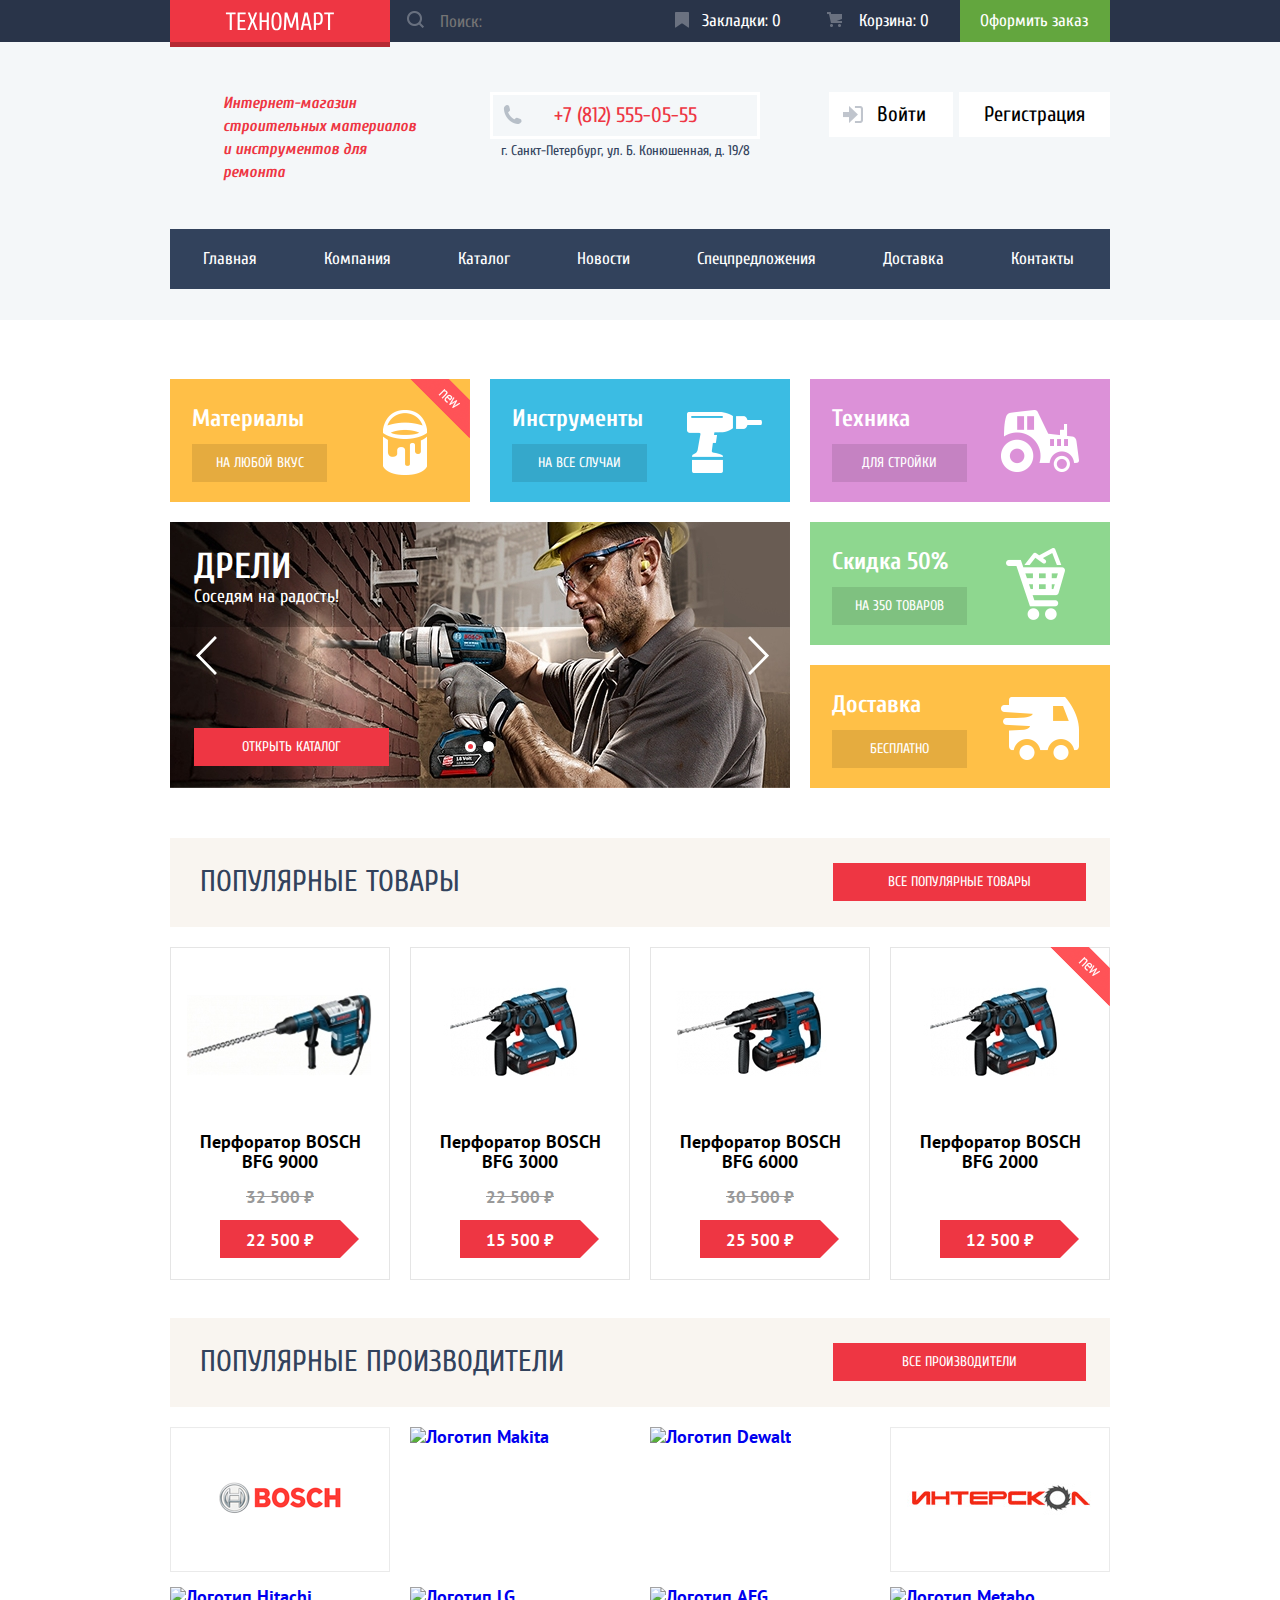
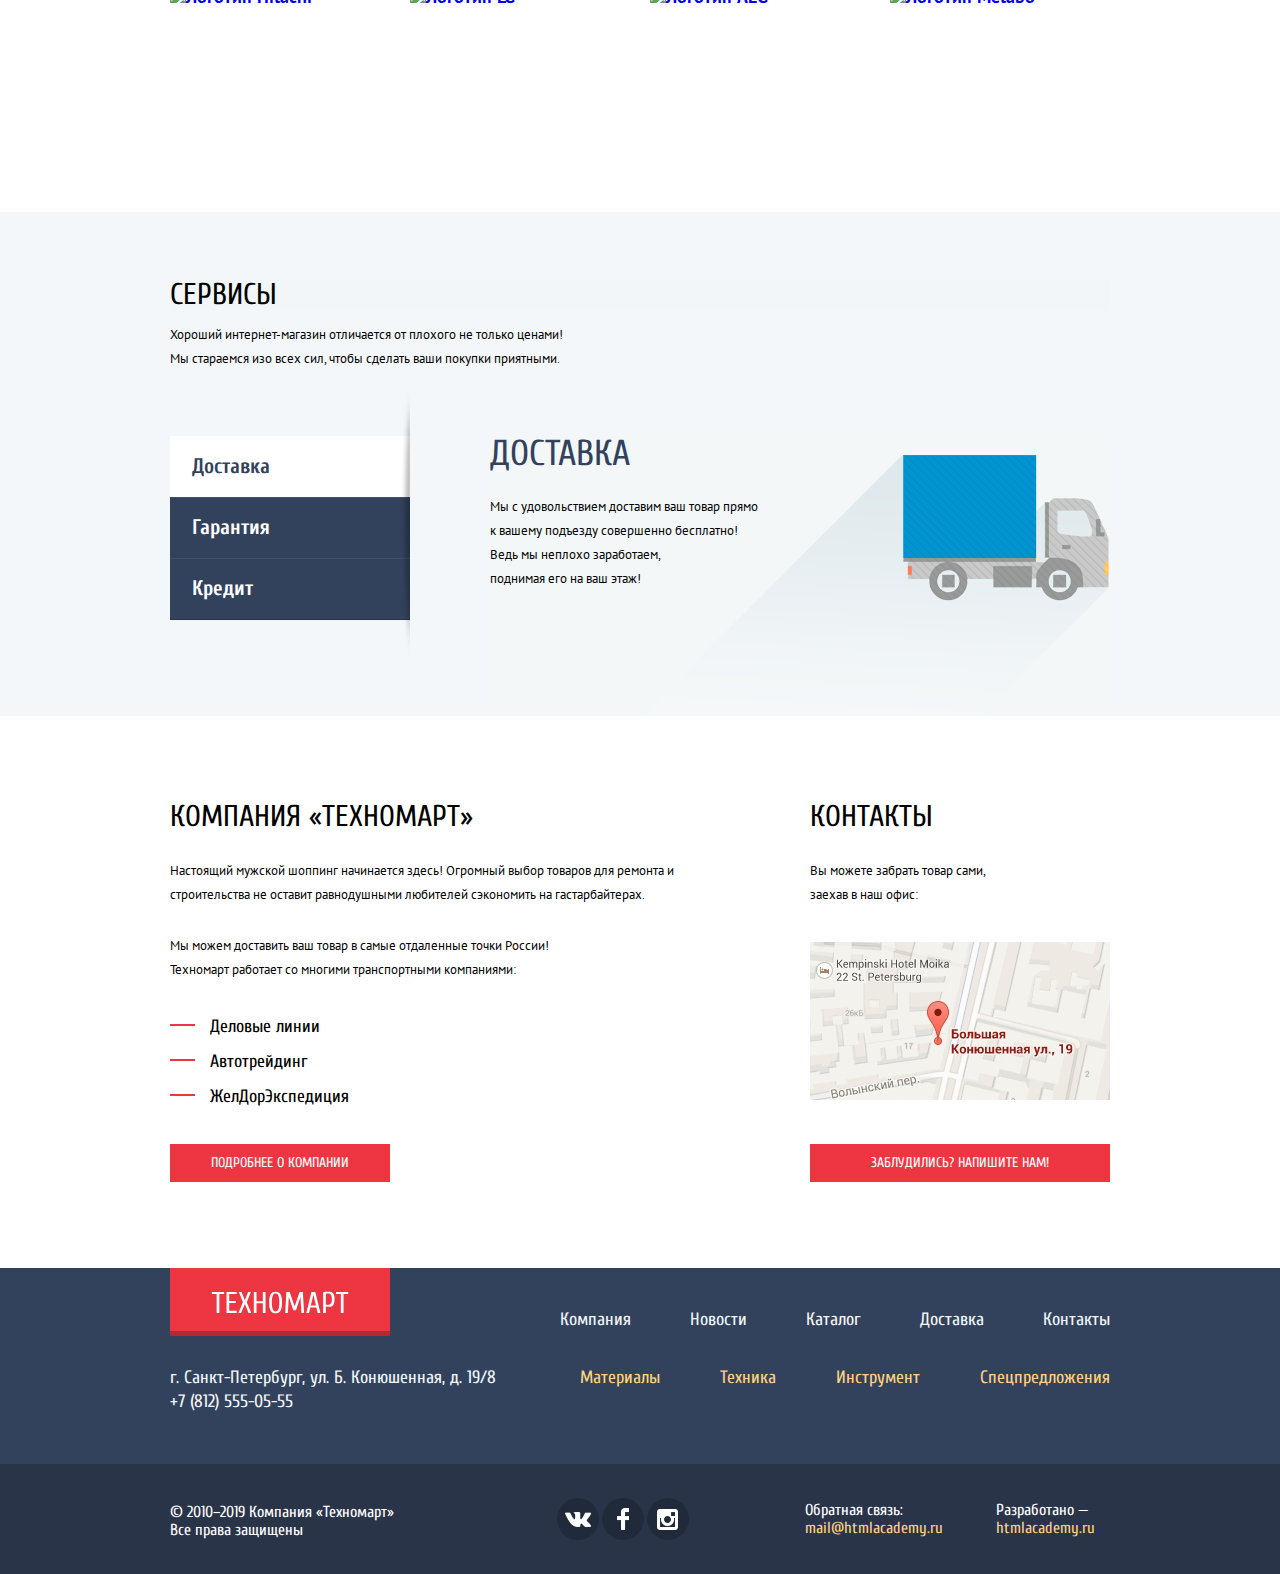
==== commit c441379f: "Коррекция стилей и подключение JS" ====
--- a/index.html
+++ b/index.html
@@ -268,10 +268,10 @@
 				<b>Контакты</b>
 				<p>Вы можете забрать товар сами,<br>
 				заехав в наш офис:</p>
-				<a class="map" href="#">
+				<a class="map map-link" href="#">
 					<img src="img/location-on-map.jpg" src="#" width="300" height="158" alt="Наше положение на карте">  					
 				</a>
-				<a class="button-common feedback" href="#">Заблудились? Напишите нам!</a>
+				<a class="button-common feedback" href="feedback.html">Заблудились? Напишите нам!</a>
 			</div>
 		</section>
       </div>
@@ -339,24 +339,25 @@
 		  		<ul class="form-authorization">
 		  			<li>
 		  				<label for="feedback-name-input">Ваше имя:</label><br>
-		  				<input type="text" id="feedback-name-input" name="feed-name" placeholder="Имя Фамилия">
+		  				<input class="feedback-name" type="text" id="feedback-name-input" name="name" placeholder="Имя Фамилия">
 		  			</li>
 		  			<li>
 		  				<label for="feedback-email-input">Ваш e-mail:</label><br>
-		  				<input type="text" id="feedback-email-input" name="feed-email" placeholder="email@example.com">
+		  				<input type="text" id="feedback-email-input" name="email" placeholder="email@example.com">
 		  			</li>
 		  		</ul>
 		  		<div class="form-for-comments">
 		  			<label for="feedback-comment-field">Текст письма:</label><br>
-		  			<textarea id="feedback-comment-field" rows="6" cols="58" name="feed-comment">В свободной форме</textarea>
+		  			<textarea id="feedback-comment-field" rows="6" cols="58" name="comment">В свободной форме</textarea>
 		  		</div>
-	  		</form>
+	  		
   		</div>
   		<div class="modal-footer">
   			<div class="modal-wrapper">
-  				<a class="button-common send-feedback">Отправить</a>
+  				<input type="submit" name="send-form" class="button-common send-feedback" value="Отправить">
   			</div>	
   		</div>	
+      </form>
   		<button type="button" class="modal-close">Закрыть</button>	
   	</div>
 
@@ -371,5 +372,138 @@
 
     <div class="overlay"></div>		
 
+
+    <div class="modal add-product">
+      <div class="modal-wrapper">
+        <h2 class="visually-hidden">Уведомление о добавлении товара в корзину</h2>
+        <b class="addition-notice">Товар добавлен в корзину!</b>
+       </div>
+      <div class="modal-footer">
+        <div class="inner modal-wrapper"> 
+          <a href="#" class="button-common purchase-order-button">Оформить заказ</a>
+          <a href="#" class="button-common keep-on-shopping">Продолжить покупки</a>
+        </div>
+      </div>
+      <button type="button" class="modal-close">Закрыть</button>
+    </div>
+
+
+<script>
+  var popup = document.querySelector(".modal-feedback");
+  if (popup) {
+  var link = document.querySelector(".feedback");
+  var close = popup.querySelector(".modal-close");
+
+  var form = popup.querySelector("form");
+  var username = popup.querySelector("[name=name]");
+  var address = popup.querySelector("[name=email]");
+  var message = popup.querySelector("[name=comment]");
+
+  var isStorageSupport = true;
+  var storage = "";
+
+  try {
+    storageName = localStorage.getItem("username");
+    storageEmail = localStorage.getItem("address");
+  } catch (err) {
+    isStorageSupport = false;
+  }
+
+  
+  link.addEventListener("click", function (evt) {
+    evt.preventDefault();
+    popup.classList.add("modal-show");
+    
+    if (storageName && storageEmail) {
+      username.value = storageName;
+      address.value = storageEmail;
+      message.focus();
+    } else {
+      username.focus();
+    }
+  });
+  
+  close.addEventListener("click", function (evt) {
+    evt.preventDefault();
+    popup.classList.remove("modal-show");
+    popup.classList.remove("modal-error");
+  });
+
+  form.addEventListener("submit", function (evt) {
+    if (!username.value || !address.value || !message.value) {
+  	evt.preventDefault();
+    popup.classList.remove("modal-error");
+    popup.offsetWidth = popup.offsetWidth;
+    popup.classList.add("modal-error");
+  } else {
+    if (isStorageSupport) {
+      localStorage.setItem("username", username.value);
+      localStorage.setItem("address", address.value);
+    }
+  }
+  });
+
+  window.addEventListener("keydown", function (evt) {
+    if (evt.keyCode === 27) {
+      evt.preventDefault();
+      if (popup.classList.contains("modal-show")) {
+        popup.classList.remove("modal-show");
+        popup.classList.remove("modal-error");
+      }
+    }
+  });
+}
+
+
+/*Вызов модального окна с картой*/
+
+
+  var mapLink = document.querySelector(".map-link");
+
+  var mapPopup = document.querySelector(".modal-map");
+  var mapClose = mapPopup.querySelector(".modal-close");
+  
+  mapLink.addEventListener("click", function (evt) {
+    evt.preventDefault();
+    mapPopup.classList.add("modal-show");
+  });
+
+  mapClose.addEventListener("click", function (evt) {
+    evt.preventDefault();
+    mapPopup.classList.remove("modal-show");
+  });
+
+
+/*Вызов модального окна в блоке с популярными товарами*/
+
+  var modalBuy = document.querySelectorAll(".button-buy");
+  var buyPopup = document.querySelector(".add-product");
+  var mapClose = buyPopup.querySelectorAll(".modal-close");
+
+  for (var i=0; i<modalBuy.length; i++) {
+  modalBuy[i].addEventListener("click", function (evt) {
+    evt.preventDefault();
+    buyPopup.classList.add("modal-show");
+    });
+  };
+
+  for (var n=0; n<mapClose.length; n++) {
+  mapClose[n].addEventListener("click", function (evt) {
+    evt.preventDefault();
+    buyPopup.classList.remove("modal-show");
+    });
+  };
+
+  window.addEventListener("keydown", function (evt) {
+    if (evt.keyCode === 27) {
+    evt.preventDefault();
+    if (buyPopup.classList.contains("modal-show")) {
+    buyPopup.classList.remove("modal-show");
+      }
+    }
+  });
+      
+
+</script>
   </body>
 </html>
--- a/style.css
+++ b/style.css
@@ -198,6 +198,10 @@
 	background-image: url(img/icon-basket.png);
 	background-repeat: no-repeat;
 	opacity: 0.3;
+}
+
+.basket-link.no-empty {
+	background-color: #ee3643;
 }
 
 .header-user-menu a:nth-child(3):hover,
@@ -752,18 +756,18 @@
 
 .services {
 	width: 100%;	
-	margin-bottom: 80px;
 	background-color: rgb(244, 247, 249);
-}
-
-.services .services-title {
+	padding-top: 68px;
+}
+
+.container .services-title {
+	padding: 0;
 	color: rgb(0, 0, 0);
 	font-family: Cuprum;
 	font-size: 30px;
 	font-weight: 400;
 	line-height: 30px;
 	text-transform: uppercase;
-	padding-top: 63px;
 }
 
 .services p {
@@ -773,11 +777,11 @@
 	line-height: 24px;
 	font-size: 13px;
 	font-weight: 400;
-	padding-top: 10px;
 }
 
 
 .services-slider {
+	margin: 0;
 	margin-top: 65px;
 	position: relative;
 	display: flex;
@@ -884,6 +888,7 @@
 	line-height: 36px;
 	text-transform: uppercase;
 	margin: 0px;
+	padding-bottom: 10px;
 }
 
 .button-common.send-request {
@@ -914,10 +919,11 @@
 
 
 .delivery-types {
-	margin-bottom: 86px;
+	padding-top: 86px;
+	padding-bottom: 86px;
 	display: flex;
 	justify-content: space-between;
-	margin-top: 86px;
+	
 }
 
 .delivery-offer {
@@ -1011,7 +1017,10 @@
 
 .breadcrumbs {
 	list-style: none;
-	padding: 0;
+	margin: 0;
+	padding-left: 0;
+	padding-top: 20px;
+	padding-bottom: 20px;
 	display: flex;
 }
 
@@ -1039,11 +1048,7 @@
 
 .breadcrumbs a:hover {
 	text-decoration: underline;
-}
-
-.breadcrumb {
-	margin-right: 20px;
-}
+} 
 
 .breadcrumb.current {
 	margin: auto 0;
@@ -1063,6 +1068,7 @@
 	font-weight: 400;
 	line-height: 30px;
 	text-transform: uppercase;
+	margin: 0;
 	padding-top: 32px;
 	padding-left: 30px;
 	padding-bottom: 34px;
@@ -1071,7 +1077,7 @@
 .catalog-columns {
 	display: flex;
 	justify-content: space-between;
-	margin-bottom: 60px;
+	margin-bottom: 28px;
 }
 
 .catalog-filters {
@@ -1367,42 +1373,46 @@
 	background-color: transparent;
 }
 
-.button-filter-up {
+.button-filter {
 	cursor: pointer;
 }
 
-.button-filter-down:hover path{
+.button-filter:hover path{
 	fill: #000000;
 }
 
-.button-filter-down {
+.button-filter.catalog-button-current path{
+	fill: #ee3643;
+}
+
+.button-filter {
 	cursor: pointer;
 }
 
 
 /****/
 
+.catalog-offers {
+}
 
 .catalog-offers ul {
 	list-style: none;
+	margin: 0;
+	margin-bottom: 32px;
 	width: 700px;
 }
 
 .inner-catalog-list {
-	margin-bottom: 32px;
-	padding: 0px;
 	display: flex;
 	justify-content: space-between;
 	flex-wrap: wrap;
 }
 
 .catalog-item {
-	width: 220px;
-	padding: 0;
+	width: 218px;
 	margin-bottom: 20px;
 	border: 1px solid #e5e5e5;
 	background-color: rgb(255, 255, 255);
-
 	justify-content: center;
 	flex-wrap: wrap;
 	position: relative;	
@@ -1441,7 +1451,7 @@
 	position: absolute;
 	background-color: rgba(255, 255, 255, 1);
 	z-index: 10;
-	width: 220px;
+	width: 218px;
 	height: 170px;	
 	padding-top: 43px;
 	padding-left: 41px;
@@ -1584,13 +1594,13 @@
 }
 
 .pagination-list {
-	margin: 0px;
-	padding: 0px;
-	width: 300px;
+	width: 292px;
+	display: flex;
+	flex-wrap: wrap;
 }
 
 .pagination-list li {
-	display: inline-block;
+	margin-right: 10px;	
 }
 
 .pagination-list a {
@@ -1599,6 +1609,7 @@
 	height: 38px;
 	border: 1px solid #e5e5e5;
 	background-color: rgb(255, 255, 255);
+	border-radius: 3px;
 	color: rgb(0, 0, 0);
 	font-family: "PT Sans";
 	font-size: 13px;
@@ -1628,6 +1639,7 @@
 
 .catalog-item-about {
 	width: 100%;	
+	margin: 0;
 	background-color: rgb(244, 247, 249);
 	padding-top: 65px;
 	padding-bottom: 70px;
@@ -1861,12 +1873,62 @@
 
 /*Модальные окна*/
 
+@keyframes bounce {
+  0% {
+    transform: translateY(-2000px);
+  }
+
+  70% {
+    transform: translateY(30px);
+  }
+
+  90% {
+    transform: translateY(-10px);
+  }
+
+  100% {
+    transform: translateY(0);
+  }
+}
+
+@keyframes shake {
+  0%,
+  100% {
+    transform: translateX(0);
+  }
+
+  10%,
+  30%,
+  50%,
+  70%,
+  90% {
+    transform: translateX(-10px);
+  }
+
+  20%,
+  40%,
+  60%,
+  80% {
+    transform: translateX(10px);
+  }
+}
+
 .modal {
 	position: fixed;	
 	z-index: 20;
+	display: none;
 } 
 
-.modal.modal-feedback {
+.modal-show {
+	display: block;
+	animation: bounce 0.5s;
+}
+
+.modal-error {
+  animation: shake 0.6s;
+}
+
+.modal-feedback {
 	top: 150px;
 	left: 30%;
 	width: 620px;
@@ -1877,7 +1939,6 @@
 	padding-top: 50px;
 	box-sizing: border-box;
 
-	display: none;
 }
 
 .modal-wrapper {
@@ -1919,11 +1980,11 @@
 	margin-bottom: 20px;
 }
 
-.form-authorization input:hover {
+.form-authorization input[type="text"]:hover {
 	border: solid 2px #b5b5b5;
 }
 
-.form-authorization input:focus {
+.form-authorization input[type="text"]:focus {
 	border: solid 2px #ee3643;
 }
 
@@ -1939,6 +2000,9 @@
 	padding-left: 15px;
 	box-sizing: border-box;
 	margin-top: 10px;
+	padding-top: 10px;
+	padding-bottom: 10px;
+	box-sizing: border-box;
 }
 
 .form-for-comments textarea:hover {
@@ -1965,6 +2029,7 @@
 	display: inline-block;
 	width: 100%;
 	cursor: pointer;
+	border: none;
 }
 
 .modal-close {
@@ -2008,8 +2073,6 @@
 	width: 940px;
 	height: 447px;
 	box-shadow: 0 20px 40px rgba(0, 0, 0, 0.75);
-
-	display: none;
 }
 
 .modal-map p {
@@ -2027,8 +2090,6 @@
 	border-top: 7px solid #ee3643;
 	padding-top: 75px;
 	box-sizing: border-box;
-
-	display: none;
 }
 
 .modal.add-product b {
@@ -2093,6 +2154,10 @@
 }
 
 
+
+
+
+
 .visually-hidden:not(focus):not(active),
 input[type="checkbox"].visually-hidden,
 input[type="radio"].visually-hidden {
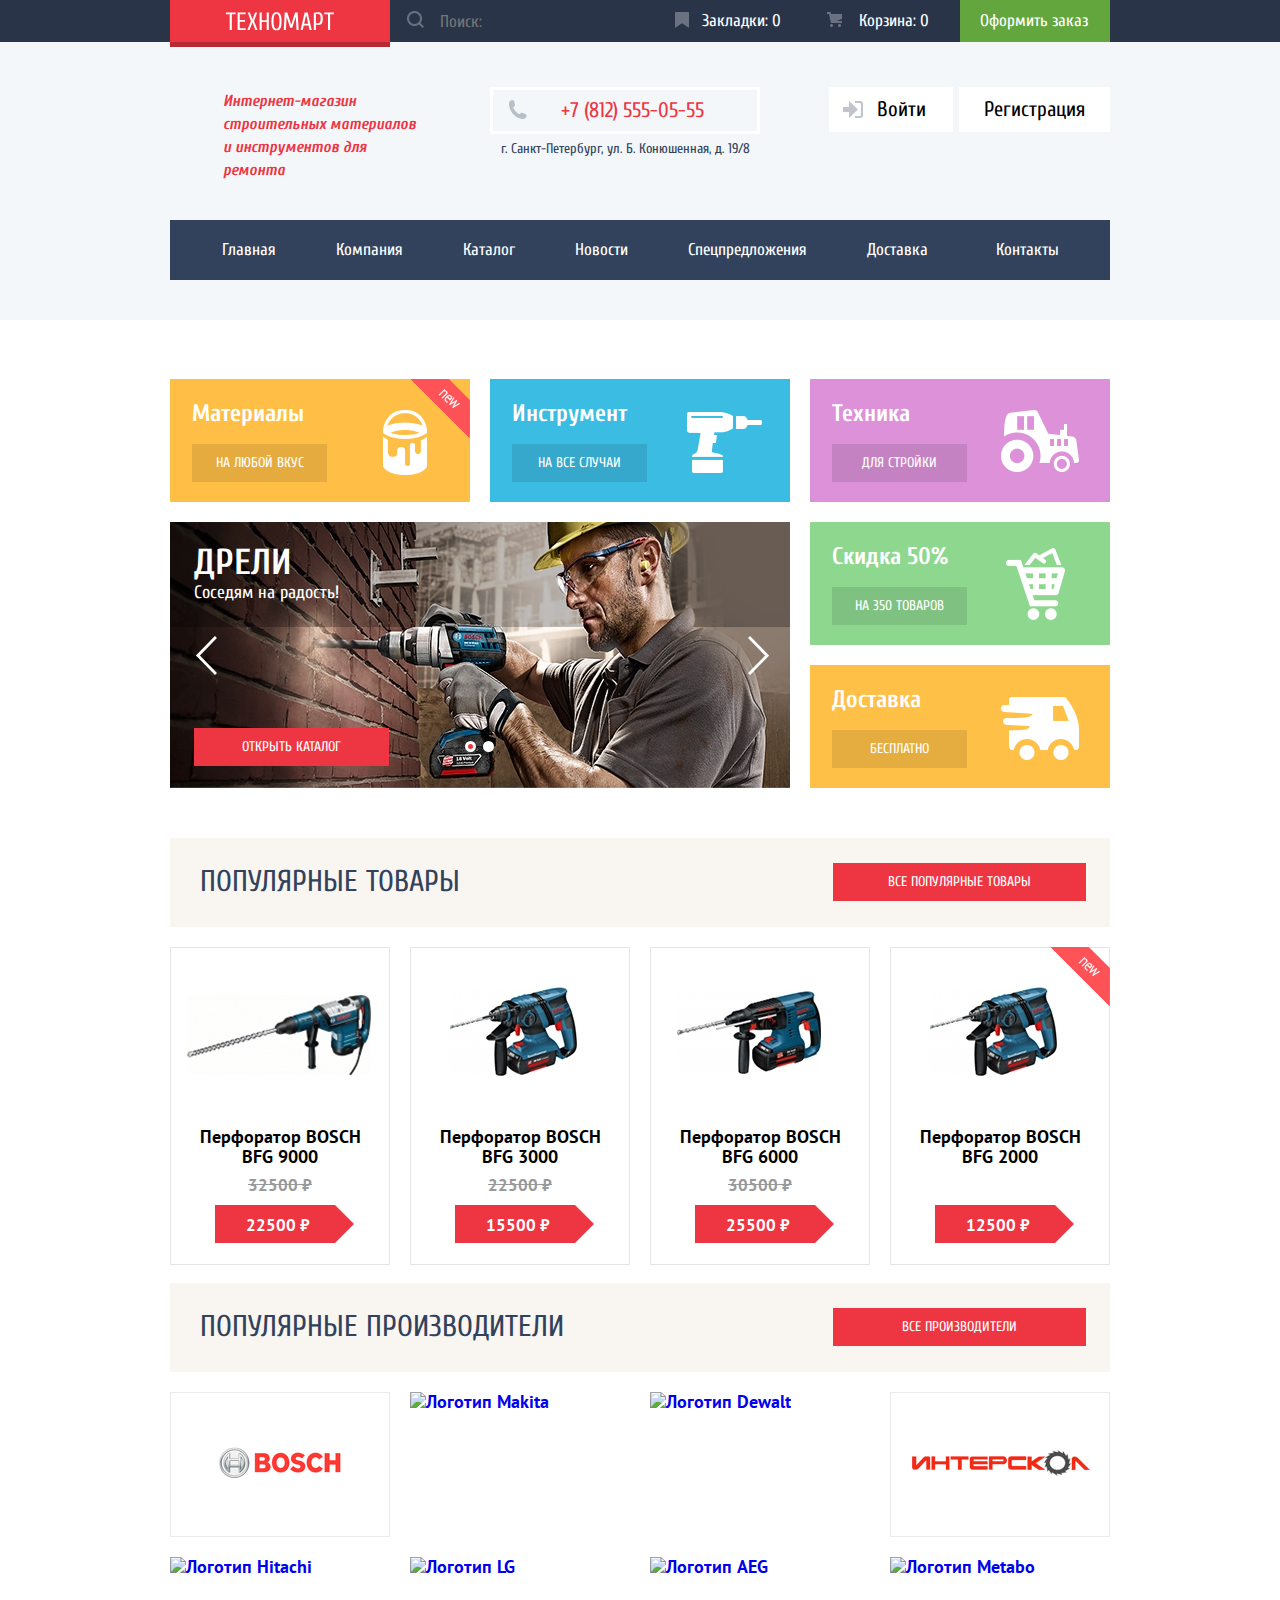
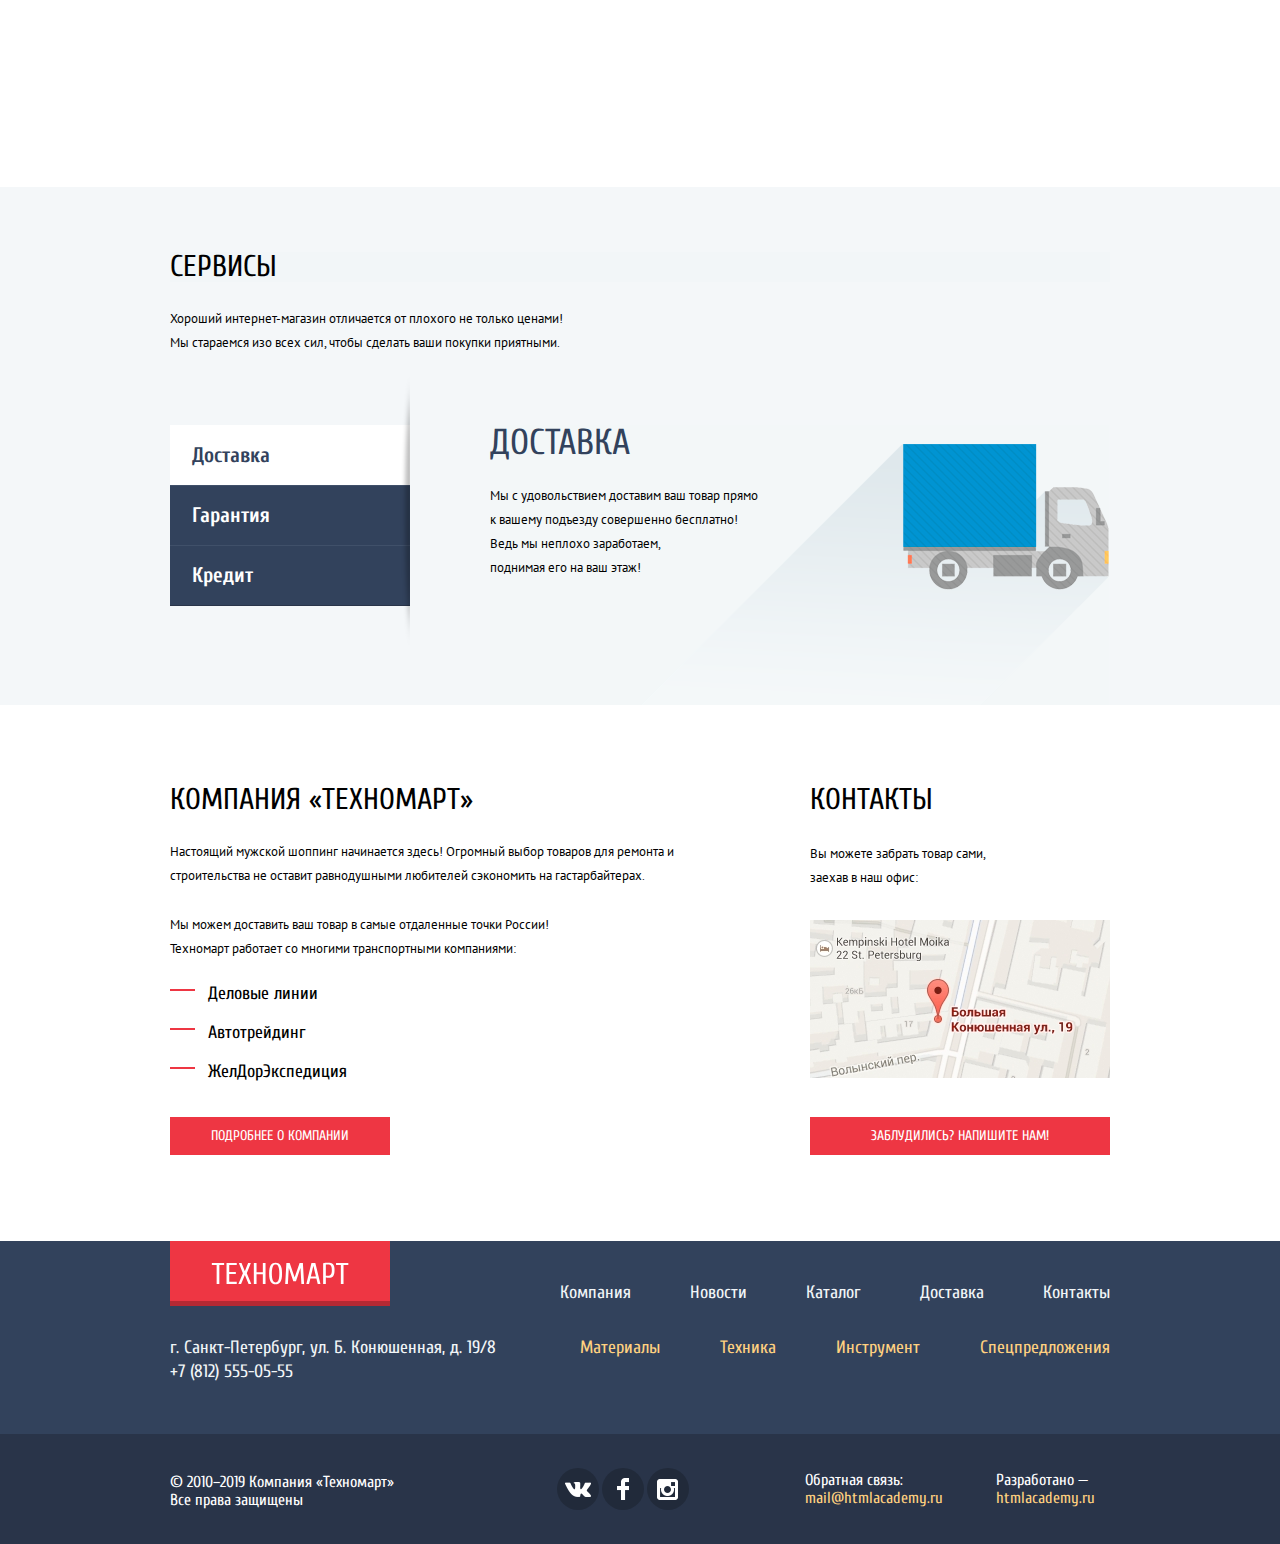
==== commit cee799eb: "Pre-defenceproject" ====
--- a/index.html
+++ b/index.html
@@ -3,52 +3,51 @@
   <head>
     <meta charset="utf-8">
     <title>Главная страница Техномарт</title>
-    <link rel="stylesheet" type="text/css" href="https://fonts.googleapis.com/css?family=PT+Sans:400,700&display=swap&subset=cyrillic" rel="stylesheet">
-    <link rel="stylesheet" type="text/css" href="https://fonts.googleapis.com/css?family=Cuprum:400,700&display=swap&subset=cyrillic" rel="stylesheet">
-    <link rel="stylesheet" type="text/css" href="normalize.css">
-    <link rel="stylesheet" type="text/css" href="style.css">
+    <link rel="stylesheet" type="text/css" href="https://fonts.googleapis.com/css?family=PT+Sans:400,700&display=swap&subset=cyrillic">
+    <link rel="stylesheet" type="text/css" href="https://fonts.googleapis.com/css?family=Cuprum:400,700&display=swap&subset=cyrillic">
+    <link rel="stylesheet" type="text/css" href="css/normalize.css">
+    <link rel="stylesheet" type="text/css" href="css/style.min.css">
   </head>
   <body>
-    <header class="main-header">
-      <div class="menu-wrapper">
-        <div class="container">  
-          <div class="header-user-menu">
-              <a class="user-menu-logo" href="index.html"><img src="img/logo.svg" width="220px" height="19px"></a>
-              <form class="user-menu-search" action="#" method="get">
-                <input type="search" id="search-link" placeholder="Поиск:" name="search-menu">
-              </form>
-              <a class="user-menu-link marks-link" href="#">Закладки: 0</a>
-              <a class="user-menu-link basket-link" href="#">Корзина: 0</a>
-              <a class="user-menu-link order-link" href="#">Оформить заказ</a>
-          </div>
-        </div>
-      </div>
-      <div class="container">  
-          <div class="header-wrapper">
-            <h1>Интернет-магазин строительных материалов и инструментов для ремонта</h1>
-              <div class="header-contacts">
-                <a href="tel:+78125550555">+7 (812) 555-05-55</a>
-                <p>г. Санкт-Петербург, ул. Б. Конюшенная, д. 19/8</p>
-              </div>
-            <div class="local-user-navigation">
-              <a href="#" class="user-navigation-button button-login">Войти</a>
-              <a href="#" class="user-navigation-button button-register">Регистрация</a>
-            </div>
-          </div>  
-          <nav class="main-header-navigation">
-            <ul>
-              <li class="index-current"><a href="index.html">Главная</a></li>
-              <li><a href="company.html">Компания</a></li>
-              <li><a href="catalog.html">Каталог</a></li>
-              <li><a href="news.html">Новости</a></li>
-              <li><a href="offers.html">Спецпредложения</a></li>
-              <li><a href="delivery.html">Доставка</a></li>
-              <li><a href="contacts.html">Контакты</a></li>
-            </ul>
-          </nav>
-        </div>
-      </div>    
-    </header>
+	<header class="main-header">
+	    <div class="menu-wrapper">
+	        <div class="container">  
+	      		<div class="header-user-menu">
+	              <a class="user-menu-logo" href="index.html"><img src="img/logo.svg" width="220" height="19" alt="Логотип Техномарт"></a>
+	              <form class="user-menu-search" action="#" method="get">
+	                <input type="search" id="search-link" placeholder="Поиск:" name="search-menu">
+	              </form>
+	              <a class="user-menu-link marks-link" href="#">Закладки: 0</a>
+	              <a class="user-menu-link basket-link" href="#">Корзина: 0</a>
+	              <a class="user-menu-link order-link" href="#">Оформить заказ</a>
+	      		</div>
+	    	</div>
+	  	</div>
+	  	<div class="container">  
+	       <div class="header-wrapper">
+	            <h1>Интернет-магазин строительных материалов<br> и инструментов для ремонта</h1>
+		        <div class="header-contacts">
+		            <a href="tel:+78125550555">+7 (812) 555-05-55</a>
+		            <p>г. Санкт-Петербург, ул. Б. Конюшенная, д. 19/8</p>
+		        </div>
+				<div class="local-user-navigation">
+					<a href="#" class="user-navigation-button button-login">Войти</a>
+					<a href="#" class="user-navigation-button button-register">Регистрация</a>
+				</div>
+	        </div>  
+	        <nav class="main-header-navigation">
+	           <ul>
+	              <li class="index-current"><a href="index.html">Главная</a></li>
+	              <li><a href="company.html">Компания</a></li>
+	              <li><a href="catalog.html">Каталог</a></li>
+	              <li><a href="news.html">Новости</a></li>
+	              <li><a href="offers.html">Спецпредложения</a></li>
+	              <li><a href="delivery.html">Доставка</a></li>
+	              <li><a href="contacts.html">Контакты</a></li>
+	           </ul>
+	      	</nav>
+		</div>
+	</header>
   	<main class="genaral-content">
       <div class="container">
         <section class=promo>
@@ -59,7 +58,7 @@
                 <a class="button-common promo-list-button" href="#">На любой вкус</a>
               </li>
               <li class="promo-list-item">
-                <span>Инструменты</span>
+                <span>Инструмент</span>
                 <a class="button-common promo-list-button" href="#">На все случаи</a>
               </li>
               <li class="promo-list-item">
@@ -115,8 +114,8 @@
 	             <a class="button-common popular" href="#">Все популярные товары</a>
              </div> 
 	           <div class="container">
-	         <ul class="catalog-list">
-             <li class="catalog-item">
+	         <ul class="popular-catalog-list">
+             <li class="popular catalog-item">
                 <div class="visually-hidden flag flag-new">Новинка</div>
                 <div class="catalog-item-buttons">
                   <a class="button-common button-buy" href="#">Купить</a>
@@ -125,18 +124,16 @@
                 <div class="catalog-item-image">
                     <img src="img/Perforator_1.jpg" width="218" height="170" alt="Перфоратор BOSCH BFG 9000">
                 </div>
-                <h3>
                 <div class="catalog-item-name">
                   <span class="catalog-item-brand">Перфоратор BOSCH</span><br>
                   <span class="catalog-item-type">BFG 9000</span>
                 </div>  
-                </h3>
                 <div class="catalog-item-price">
-                  <del class="previous-price">32 500 ₽</del>
-                  <p class="btn-price"><span>22 500 ₽</span></p>
-                </div>
-              </li>
-              <li class="catalog-item">
+                  <del class="previous-price">32500 ₽</del>
+                  <p class="btn-price"><span>22500 ₽</span></p>
+                </div>
+              </li>
+              <li class="popular catalog-item">
                 <div class="visually-hidden flag flag-new">Новинка</div>
                 <div class="catalog-item-buttons">
                   <a class="button-common button-buy" href="#">Купить</a>
@@ -145,18 +142,16 @@
                 <div class="catalog-item-image">
                     <img src="img/Perforator_2.jpg" width="218" height="170" alt="Перфоратор BOSCH BFG 3000">
                 </div>
-                <h3>
                 <div class="catalog-item-name">
                   <span class="catalog-item-brand">Перфоратор BOSCH</span><br>
                   <span class="catalog-item-type">BFG 3000</span>
                 </div>  
-                </h3>
                 <div class="catalog-item-price">
-                  <del class="previous-price">22 500 ₽</del>
-                  <p class="btn-price"><span>15 500 ₽</span></p>
-                </div>
-              </li>
-              <li class="catalog-item">
+                  <del class="previous-price">22500 ₽</del>
+                  <p class="btn-price"><span>15500 ₽</span></p>
+                </div>
+              </li>
+              <li class="popular catalog-item">
                 <div class="visually-hidden flag flag-new">Новинка</div>
                 <div class="catalog-item-buttons">
                   <a class="button-common button-buy" href="#">Купить</a>
@@ -165,18 +160,16 @@
                 <div class="catalog-item-image">
                     <img src="img/Perforator_3.jpg" width="218" height="170" alt="Перфоратор BOSCH BFG 6000">
                 </div>
-                <h3>
                 <div class="catalog-item-name">
                   <span class="catalog-item-brand">Перфоратор BOSCH</span><br>
                   <span class="catalog-item-type">BFG 6000</span>
                 </div>  
-                </h3>
                 <div class="catalog-item-price">
-                  <del class="previous-price">30 500 ₽</del>
-                  <p class="btn-price"><span>25 500 ₽</span></p>
-                </div>
-              </li>
-              <li class="catalog-item">
+                  <del class="previous-price">30500 ₽</del>
+                  <p class="btn-price"><span>25500 ₽</span></p>
+                </div>
+              </li>
+              <li class="popular catalog-item">
                 <div class="flag flag-new">Новинка</div>
                 <div class="catalog-item-buttons">
                   <a class="button-common button-buy" href="#">Купить</a>
@@ -185,15 +178,13 @@
                 <div class="catalog-item-image">
                     <img src="img/Perforator_2.jpg" width="218" height="170" alt="Перфоратор BOSCH BFG 2000">
                 </div>
-                <h3>
                 <div class="catalog-item-name">
                   <span class="catalog-item-brand">Перфоратор BOSCH</span><br>
                   <span class="catalog-item-type">BFG 2000</span>
                 </div>  
-                </h3>
                 <div class="catalog-item-price">
                   <del class="potential-previous-price"><br></del>
-                  <p class="btn-price" href="#"><span>12 500 ₽</span></p>
+                  <p class="btn-price"><span>12500 ₽</span></p>
                 </div>
               </li>
            	</ul>
@@ -218,41 +209,43 @@
           </div>
     	</section>
   		<section class="services">
-        <div class="container">
-  			<h2 class="services-title">Сервисы</h2>
-  			<p>Хороший интернет-магазин отличается от плохого не только ценами!Мы стараемся изо всех сил, чтобы сделать ваши покупки приятными.</p>
-  			<div class="services-slider">
-	  			<input type="radio" id="radio-delivery" name="radio-services" checked>
-	  			<input type="radio" id="radio-guarantee" name="radio-services">
-	  			<input type="radio" id="radio-credit" name="radio-services">
-	  			<div class="services-controls">
-	  				<label for="radio-delivery" class="services-controls-item">Доставка</label>
-	  				<label for="radio-guarantee" class="services-controls-item">Гарантия</label>
-	  				<label for="radio-credit" class="services-controls-item">Кредит</label>
-	  			</div>
-	  			<div class="services-inner">
-	  				<ul class="services-inner-slider">
-	  					<li class="services-slide">
-	  						<h3>Доставка</h3>
-	  						<p>Мы с удовольствием доставим ваш товар прямо<br>к вашему подъезду совершенно бесплатно!<br>Ведь мы неплохо заработаем,<br>поднимая его на ваш этаж!</p>
-	  					</li>
-	  					<li class="services-slide">
-	  						<h3>Гарантия</h3>
-	  						<p>Если купленный у нас товар поломается или заискрит,<br>а также в случае пожара, спровоцированного его возгаранием,<br>вы всегда можете быть уверены в нашей гарантии. Мы обменяем<br>сгоревший товар на новый.<br>Дом уж восстановите как-нибудь сами.</p>
-	  					</li>
-	  					<li class="services-slide">
-	  						<h3>Кредит</h3>
-	  						<p>Залезть в долговую яму стало проще!<br>Кредитные консультанты придут вам на помощь.</p>
-	  						<a class="button-common send-request" href="#">Отправить заявку</a>
-	  					</li>
-	  				</ul>
+        	<div class="container">
+	  			<h2 class="services-title">Сервисы</h2>
+	  			<p>Хороший интернет-магазин отличается от плохого не только ценами!Мы стараемся изо всех сил, чтобы сделать ваши покупки приятными.</p>
+	  			<div class="services-slider">
+		  			<input type="radio" id="radio-delivery" name="radio-services" checked>
+		  			<input type="radio" id="radio-guarantee" name="radio-services">
+		  			<input type="radio" id="radio-credit" name="radio-services">	
+		  			<div class="services-controls">
+		  				<label for="radio-delivery" class="services-controls-item">Доставка</label>
+		  				<label for="radio-guarantee" class="services-controls-item">Гарантия</label>
+		  				<label for="radio-credit" class="services-controls-item">Кредит</label>
+		  			</div>	
+		  			<div class="services-inner">
+		  				<ul class="services-inner-slider">
+		  					<li class="services-slide">
+		  						<h3>Доставка</h3>
+		  						<p>Мы с удовольствием доставим ваш товар прямо<br>к вашему подъезду совершенно бесплатно!<br>Ведь мы неплохо заработаем,<br>поднимая его на ваш этаж!</p>
+		  					</li>
+		  					<li class="services-slide">
+		  						<h3>Гарантия</h3>
+		  						<p>Если купленный у нас товар поломается или заискрит,<br>а также в случае пожара, спровоцированного его возгаранием,<br>вы всегда можете быть уверены в нашей гарантии. Мы обменяем<br>сгоревший товар на новый.<br>Дом уж восстановите как-нибудь сами.</p>
+		  					</li>
+		  					<li class="services-slide">
+		  						<h3>Кредит</h3>
+		  						<p>Залезть в долговую яму стало проще!<br>Кредитные консультанты придут вам на помощь.</p>
+		  						<a class="button-common send-request" href="#">Отправить заявку</a>
+		  					</li>
+		  				</ul>
+		  			</div>	
+		  		</div>	
   			</div>
   		</section>
      	 <div class="container">
 		<section class="delivery-types">
 			<h2 class="visually-hidden">Способы доставки товара</h2>
 			<div class=delivery-offer>
-				<b>КОМПАНИЯ «Техномарт»</b>
+				<b>Компания «Техномарт»</b>
 				<p>Настоящий мужской шоппинг начинается здесь! Огромный выбор товаров для ремонта и строительства не оставит равнодушными любителей сэкономить на гастарбайтерах.</p>
 				<p>Мы можем доставить ваш товар в самые отдаленные точки России!<br>
 				Техномарт работает со многими транспортными компаниями: </p>
@@ -269,7 +262,7 @@
 				<p>Вы можете забрать товар сами,<br>
 				заехав в наш офис:</p>
 				<a class="map map-link" href="#">
-					<img src="img/location-on-map.jpg" src="#" width="300" height="158" alt="Наше положение на карте">  					
+					<img src="img/location-on-map.jpg" width="300" height="158" alt="Наше положение на карте">  					
 				</a>
 				<a class="button-common feedback" href="feedback.html">Заблудились? Напишите нам!</a>
 			</div>
@@ -334,8 +327,8 @@
 
   	<div class="modal modal-feedback">
   		<h2 class="visually-hidden">Обратная связь</h2>
-  		<div class="modal-wrapper">
-	  		<form class="feedback-form" action="#" method="post">
+	  	<form class="feedback-form" action="#" method="post">
+	  		<div class="modal-wrapper">	
 		  		<ul class="form-authorization">
 		  			<li>
 		  				<label for="feedback-name-input">Ваше имя:</label><br>
@@ -348,16 +341,15 @@
 		  		</ul>
 		  		<div class="form-for-comments">
 		  			<label for="feedback-comment-field">Текст письма:</label><br>
-		  			<textarea id="feedback-comment-field" rows="6" cols="58" name="comment">В свободной форме</textarea>
-		  		</div>
-	  		
-  		</div>
-  		<div class="modal-footer">
-  			<div class="modal-wrapper">
-  				<input type="submit" name="send-form" class="button-common send-feedback" value="Отправить">
-  			</div>	
-  		</div>	
-      </form>
+		  			<textarea id="feedback-comment-field" rows="5" cols="68" name="comment">В свободной форме</textarea>
+		  		</div>  		
+  			</div>
+	  		<div class="modal-footer">
+	  			<div class="modal-wrapper">
+	  				<input type="submit" name="send-form" class="button-common send-feedback" value="Отправить">
+	  			</div>	
+	  		</div>	
+      	</form>
   		<button type="button" class="modal-close">Закрыть</button>	
   	</div>
 
@@ -387,123 +379,7 @@
       <button type="button" class="modal-close">Закрыть</button>
     </div>
 
-
-<script>
-  var popup = document.querySelector(".modal-feedback");
-  if (popup) {
-  var link = document.querySelector(".feedback");
-  var close = popup.querySelector(".modal-close");
-
-  var form = popup.querySelector("form");
-  var username = popup.querySelector("[name=name]");
-  var address = popup.querySelector("[name=email]");
-  var message = popup.querySelector("[name=comment]");
-
-  var isStorageSupport = true;
-  var storage = "";
-
-  try {
-    storageName = localStorage.getItem("username");
-    storageEmail = localStorage.getItem("address");
-  } catch (err) {
-    isStorageSupport = false;
-  }
-
-  
-  link.addEventListener("click", function (evt) {
-    evt.preventDefault();
-    popup.classList.add("modal-show");
-    
-    if (storageName && storageEmail) {
-      username.value = storageName;
-      address.value = storageEmail;
-      message.focus();
-    } else {
-      username.focus();
-    }
-  });
-  
-  close.addEventListener("click", function (evt) {
-    evt.preventDefault();
-    popup.classList.remove("modal-show");
-    popup.classList.remove("modal-error");
-  });
-
-  form.addEventListener("submit", function (evt) {
-    if (!username.value || !address.value || !message.value) {
-  	evt.preventDefault();
-    popup.classList.remove("modal-error");
-    popup.offsetWidth = popup.offsetWidth;
-    popup.classList.add("modal-error");
-  } else {
-    if (isStorageSupport) {
-      localStorage.setItem("username", username.value);
-      localStorage.setItem("address", address.value);
-    }
-  }
-  });
-
-  window.addEventListener("keydown", function (evt) {
-    if (evt.keyCode === 27) {
-      evt.preventDefault();
-      if (popup.classList.contains("modal-show")) {
-        popup.classList.remove("modal-show");
-        popup.classList.remove("modal-error");
-      }
-    }
-  });
-}
-
-
-/*Вызов модального окна с картой*/
-
-
-  var mapLink = document.querySelector(".map-link");
-
-  var mapPopup = document.querySelector(".modal-map");
-  var mapClose = mapPopup.querySelector(".modal-close");
-  
-  mapLink.addEventListener("click", function (evt) {
-    evt.preventDefault();
-    mapPopup.classList.add("modal-show");
-  });
-
-  mapClose.addEventListener("click", function (evt) {
-    evt.preventDefault();
-    mapPopup.classList.remove("modal-show");
-  });
-
-
-/*Вызов модального окна в блоке с популярными товарами*/
-
-  var modalBuy = document.querySelectorAll(".button-buy");
-  var buyPopup = document.querySelector(".add-product");
-  var mapClose = buyPopup.querySelectorAll(".modal-close");
-
-  for (var i=0; i<modalBuy.length; i++) {
-  modalBuy[i].addEventListener("click", function (evt) {
-    evt.preventDefault();
-    buyPopup.classList.add("modal-show");
-    });
-  };
-
-  for (var n=0; n<mapClose.length; n++) {
-  mapClose[n].addEventListener("click", function (evt) {
-    evt.preventDefault();
-    buyPopup.classList.remove("modal-show");
-    });
-  };
-
-  window.addEventListener("keydown", function (evt) {
-    if (evt.keyCode === 27) {
-    evt.preventDefault();
-    if (buyPopup.classList.contains("modal-show")) {
-    buyPopup.classList.remove("modal-show");
-      }
-    }
-  });
+    <script src="js/script.min.js" type="text/javascript"></script>
       
-
-</script>
   </body>
 </html>
--- a/css/style.min.css
+++ b/css/style.min.css
@@ -0,0 +1 @@
+html,body{margin:0;font-family:"PT Sans","Arial",sans-serif;font-size:18px;line-height:20px;font-weight:700;background-color:#fff}a{text-decoration:none}.main-header{color:#fff;font-family:"Cuprum","Arial",sans-serif;font-size:17px;font-weight:400;line-height:18px;background-color:#f4f7f9;min-height:320px}.button-common{background-color:#ee3643;text-align:center;padding-top:10px;padding-bottom:10px;color:#fff;font-family:"Cuprum","Arial",sans-serif;font-size:14px;font-weight:400;line-height:18px;text-transform:uppercase}.button-common.popular{display:inline-block;vertical-align:top;min-width:253px}.button-common:hover,.button-common:focus{background-color:#ca2c37}.button-common:active{background-color:#ba2732}.main-header h1{color:#ee3643;font-size:16px;font-style:italic;line-height:23px;margin-top:3px;margin-bottom:0;padding:0;width:196px}.menu-wrapper{width:100%;background-color:#293449}.container{width:940px;margin:0 auto;padding-left:10px;padding-right:10px}.header-user-menu{background-color:#293449;margin-bottom:45px;display:flex}.header-user-menu a{color:#fff;font-family:"Cuprum","Arial",sans-serif;font-size:17px;font-weight:400;line-height:18px;padding-top:12px;padding-bottom:12px;margin:0}.user-menu-logo{width:220px;box-shadow:inset 0 -5px 0 rgba(0,0,0,0.24);background-color:#ee3643;position:absolute;z-index:10}.user-menu-logo:hover,.user-menu-logo:focus{box-shadow:inset 0 -5px 0 0 rgba(0,0,0,0.24);background-color:#ca2c37}.user-menu-logo:active{box-shadow:inset 0 -5px 0 0 rgba(0,0,0,0.24);background-color:#ba2732}.header-user-menu form{position:relative;margin-left:220px;flex-grow:1}.header-user-menu input{position:relative;margin:0;padding:0;box-sizing:border-box;width:100%;height:100%;background-color:#293449;border:none;color:#fff;font-family:"Cuprum","Arial",sans-serif;font-size:17px;font-weight:400;line-height:18px;padding-left:50px;background-image:url(../img/icon-search-passive.png);background-repeat:no-repeat;background-position:17px 11px}.header-user-menu input::before,.header-user-menu input::after{content:"",;visibility:hidden}.header-user-menu input::before{background-image:url(../img/icon-search-hover.png)}.header-user-menu input::after{background-image:url(../img/icon-search-active.png)}.header-user-menu input:hover{background-color:#212a3a;background-image:url(../img/icon-search-hover.png)}.header-user-menu input:focus{background-color:#fff;color:#000;background-image:url(../img/icon-search-active.png)}.header-user-menu a:nth-child(3){margin-left:auto;padding-left:54px;padding-right:28px;position:relative}.header-user-menu a:nth-child(4){padding-left:50px;padding-right:31px;position:relative}.header-user-menu a:last-child{background-color:#63a63e;padding-left:20px;padding-right:22px}.marks-link::before{content:"";position:absolute;left:27px;top:12px;width:14px;height:16px;background-image:url(../img/icon-mark.png);background-repeat:no-repeat;opacity:.3}.basket-link::before{content:"";position:absolute;left:18px;top:12px;width:15px;height:15px;background-image:url(../img/icon-basket.png);background-repeat:no-repeat;opacity:.3}.basket-link.no-empty{background-color:#ee3643}.header-user-menu a:nth-child(3):hover,.header-user-menu a:nth-child(3):focus,.header-user-menu a:nth-child(4):hover,.header-user-menu a:nth-child(4):focus{background-color:#212a3a}.header-user-menu a:nth-child(3):hover::before,.header-user-menu a:nth-child(3):focus::before,.header-user-menu a:nth-child(4):hover::before,.header-user-menu a:nth-child(4):focus::before{opacity:1}.header-user-menu a:nth-child(3):active,.header-user-menu a:nth-child(4):active{background-color:#161d29;opacity:.6}.header-user-menu a:nth-child(3):active::before,.header-user-menu a:nth-child(4):active::before{background-color:#161d29;opacity:.5}.header-user-menu a:last-child:hover,.header-user-menu a:last-child:focus{background-color:#5fbb2d}.header-user-menu a:last-child:active{background-color:#518534;opacity:.5}.header-wrapper{display:flex;justify-content:flex-end;margin-bottom:38px}.header-contacts{width:270px;text-align:center;margin-left:71px}.header-contacts a{display:block;padding-top:10px;padding-bottom:10px;padding-left:15px;color:#ee3643;font-family:"Cuprum","Arial",sans-serif;font-size:21px;font-weight:400;line-height:21px;border:3px solid #fff;margin:0;position:relative}.header-contacts a::before{content:"";display:block;position:absolute;width:19px;height:19px;background-image:url(../img/icon-phone.png);background-repeat:no-repeat}.header-contacts p{color:#32425c;font-family:"Cuprum","Arial",sans-serif;font-size:14px;font-weight:400;line-height:24px;margin:0;padding:0;padding-top:3px}.local-user-navigation{margin:0;padding:0;align-self:flex-start;min-width:281px;display:flex;justify-content:space-between;margin-left:69px}.user-navigation-button{color:#000;font-family:"Cuprum","Arial",sans-serif;font-size:21px;font-weight:400;line-height:21px;padding-top:12px;padding-bottom:12px;background-color:#fff}.button-login{padding-left:48px;padding-right:27px;position:relative}.button-login::before{content:"";position:absolute;left:14px;top:14px;background-image:url(../img/icon-login.svg);width:20px;height:17px;background-repeat:no-repeat;opacity:.3}.button-register{padding-left:25px;padding-right:25px}.user-navigation-button:hover,.user-navigation-button:focus{color:#ee3643}.button-login:hover::before,.button-login:focus::before{opacity:1}.user-navigation-button:active{opacity:.3;color:rgba(0,0,0,0.3)}.inner-page .header-user-menu a:nth-child(4){padding-right:23px}.inner-page.local-user-navigation{width:299px;margin-left:51px;display:flex;flex-direction:column}.user-menu{background-color:#fff;padding-top:12px;padding-bottom:12px;color:#000;font-family:"Cuprum","Arial",sans-serif;font-size:21px;font-weight:400;line-height:21px;position:relative;margin-bottom:10px}.user-menu a{color:#000;font-family:"Cuprum","Arial",sans-serif;font-size:21px;font-weight:400;line-height:21px;box-sizing:border-box}.user-menu-logged{padding-left:47px;position:relative}.user-menu-logged::before{content:"";position:absolute;left:13px;width:20px;height:18px;background-image:url(../img/icon-user.svg);background-repeat:no-repeat;opacity:.3}.user-menu-logged:hover::before,.user-menu-logged:focus::before{opacity:1}.user-menu-logged:active,.user-menu-logged:active::before{opacity:.3}.user-menu-logout{position:absolute;top:13px;right:11px;opacity:.3}.user-menu-logout:hover,.user-menu-logout:focus{opacity:1}.user-menu-logout:active{opacity:.3}.personal-data a{color:#32425c;font-family:"Cuprum","Arial",sans-serif;font-size:16px;font-weight:400;line-height:18px;text-decoration:underline;padding-left:15px;padding-right:15px;position:relative}.personal-data a:hover,.personal-data a:focus{color:#ee3643}.personal-data a:active{color:#000;opacity:.3}.my-orders::after{content:"";position:absolute;top:7px;left:105px;width:4px;height:5px;background-color:#000;border-radius:50%}.main-header-navigation{background-color:#32425c}.main-header-navigation ul{list-style:none;margin:0;padding:0;padding-left:22px;display:flex;flex-wrap:wrap}.main-header-navigation a{color:#fff;font-family:"Cuprum","Arial",sans-serif;font-size:17px;font-weight:400;line-height:17px;display:block;padding:21px 30px 22px}.main-header-navigation li:hover,.main-header-navigation li:focus{background-color:#293449}.main-header-navigation li:last-child{padding-left:8px}.main-header-navigation li:active{background-color:#1d2739;opacity:.5}.promo ul{list-style:none;padding:0;margin-top:59px;margin-bottom:50px;display:flex;flex-wrap:wrap;justify-content:space-between}.promo-list-item{width:300px;height:123px;margin-bottom:20px;box-sizing:border-box;color:#fff;font-family:"Cuprum","Arial",sans-serif;font-size:24px;font-weight:700;line-height:30px;position:relative;padding:20px 10px 22px 22px}.promo-list-item:first-child{background-color:#ffbf47;background-image:url(../img/materials.png);background-repeat:no-repeat}.promo-list-item:nth-child(2){background-color:#3bbce3;background-image:url(../img/instruments.png);background-repeat:no-repeat}.promo-list-item:nth-child(3){background-color:#dc91d8;background-image:url(../img/technics.png);background-repeat:no-repeat}.promo-list-item:nth-child(5){background-color:#8ed78f;background-image:url(../img/discounts.png);background-repeat:no-repeat}.button-common.promo-list-button{display:inline-block;vertical-align:top;min-width:135px;background-color:rgba(0,0,0,0.1);position:absolute;bottom:20px;left:22px}.button-common.promo-list-button:hover,.button-common.promo-list-button:focus{background-color:#000;opacity:.2}.button-common.promo-list-button:active{background-color:#000;opacity:.3}.promo-list-item.free-delivery{position:relative;top:93px;left:-22px;background-color:#ffc047;background-color:#ffbf47;background-image:url(../img/delivery.png);background-repeat:no-repeat}.promo-list-slider{position:relative;width:620px;height:266px}.slider input{position:absolute;display:none}.slider-item:first-child{float:left;width:620px;height:266px;background-color:#b8b2a9;background-image:url(../img/slider-drills.jpg);background-repeat:no-repeat;padding-left:24px;padding-top:23px;box-sizing:border-box}.slider-item:last-child{float:left;width:620px;height:266px;background-image:url(../img/slider-perforators.jpg);background-repeat:no-repeat;padding-left:24px;padding-top:27px;box-sizing:border-box;position:absolute;display:none}.slider-item-title b{display:block;color:#fff;font-family:"Cuprum","Arial",sans-serif;font-size:36px;font-weight:700;line-height:36px;text-transform:uppercase}.slider-item-title span{color:#fff;font-family:"Cuprum","Arial",sans-serif;font-size:18px;font-weight:400;line-height:24px}.button-common.slider-button{display:inline-block;vertical-align:top;min-width:195px;position:absolute;bottom:22px}.slider-controls label:first-child{position:absolute;top:114px;left:25px;width:22px;height:40px;background-image:url(../img/slider-previous.svg);background-repeat:no-repeat;cursor:pointer;z-index:10}.slider-controls label:last-child{position:absolute;top:114px;right:20px;width:22px;height:40px;background-image:url(../img/slider-next.svg);background-repeat:no-repeat;cursor:pointer;z-index:10}.slider .slider-indicator{width:29px;height:10px;position:absolute;left:295px;bottom:37px;display:flex;justify-content:space-between;z-index:12}.slider-indicator span{width:11px;height:11px;background-color:#fff;border-radius:50%;position:relative}.slider-indicator-active::before{content:"";position:absolute;top:25%;left:25%;width:5px;height:5px;border-radius:50%;background-color:#ee3643}#slider-next:checked ~ .slider-inner .slider-item:last-child{display:block}.catalog-list{width:940px;display:flex;justify-content:space-between;list-style:none;padding:0}.popular-title{background-color:#f9f5f0;width:940px;margin:0 auto;margin-bottom:20px;box-sizing:border-box;display:flex;justify-content:space-between;align-items:center;padding:25px 24px 26px 30px}.popular-title h2{margin:0;color:#32425c;font-family:"Cuprum","Arial",sans-serif;font-size:30px;font-weight:400;line-height:30px;text-transform:uppercase}.popular-catalog-list{display:flex;flex-wrap:wrap;justify-content:space-between;padding:0}.popular.catalog-item{margin:0}.popular-companies{margin-bottom:65px}.pop-companies-list{list-style:none;margin:0;padding:0;display:flex;flex-wrap:wrap;justify-content:space-between}.pop-companies-list li{width:220px;height:145px;margin-bottom:20px;padding:0;box-sizing:border-box}.pop-companies-list li:hover,.pop-companies-list li:focus{box-shadow:0 10px 25px 0 rgba(41,52,73,0.5)}.pop-companies-list li:active{box-shadow:0 4px 10px 0 rgba(41,52,73,0.5);opacity:.3}.services{width:100%;background-color:#f4f7f9;padding-top:65px}.container .services-title{padding:0;margin:0;margin-bottom:25px;color:#000;font-family:"Cuprum","Arial",sans-serif;font-size:30px;font-weight:400;line-height:30px;text-transform:uppercase}.services p{width:398px;font-family:"PT Sans","Arial",sans-serif;font-weight:400;line-height:24px;font-size:13px;font-weight:400}.services-slider{margin:0;margin-top:70px;position:relative;display:flex}.services-controls{padding:0;margin:0;display:flex;flex-wrap:wrap;flex-direction:column}.services-controls::after{content:"";background-image:url(../img/menu-attribute.png);background-repeat:no-repeat;position:absolute;width:10px;height:279px;left:230px;top:-48px}.services-slider input{position:absolute;display:none}.services-controls label{width:240px;box-sizing:border-box;margin:0;background-color:#32425c;box-shadow:0 1px 0 #293449,inset 0 1px 0 #405069;color:#fff;font-family:"Cuprum","Arial",sans-serif;font-size:21px;font-weight:700;line-height:30px;padding-top:15px;padding-bottom:15px;padding-left:22px;cursor:pointer}#radio-delivery:checked ~ .services-controls label[for="radio-delivery"],#radio-guarantee:checked ~ .services-controls label[for="radio-guarantee"],#radio-credit:checked ~ .services-controls label[for="radio-credit"]{box-shadow:0 1px 0 #ffffff,inset 0 1px 0 #fff;background-color:#fff;color:#32425c;font-family:"Cuprum","Arial",sans-serif;font-size:21px;font-weight:700;line-height:30px}.services-inner{height:280px}.services-inner ul{list-style:none;margin:0;padding:0;margin-left:80px}.services-inner-slider li{width:619px;height:280px;margin:0;padding:0;position:absolute;background-color:#f3f7f8}.services-inner-slider li:first-child{background-image:url(../img/delivery-service.png);background-repeat:no-repeat;background-position:100% 100%}.services-inner-slider li:nth-child(2){background-image:url(../img/guarantee-service.png);background-repeat:no-repeat;background-position:100% 100%;display:none}.services-inner-slider li:nth-child(3){background-image:url(../img/credit-service.png);background-repeat:no-repeat;background-position:100% 100%;display:none}.services-slide h3{color:#32425c;font-family:"Cuprum","Arial",sans-serif;font-size:36px;font-weight:400;line-height:36px;text-transform:uppercase;margin:0;padding-bottom:10px}.button-common.send-request{display:inline-block;vertical-align:top;background-color:#ff5357;min-width:195px;margin-top:12px}.button-common.send-request:hover,.button-common.send-request:focus{background-color:#ca2c37}.button-common.send-request:active{background-color:#ba2732}#radio-guarantee:checked ~ .services-inner .services-slide:nth-child(2){display:block}#radio-credit:checked ~ .services-inner .services-slide:nth-child(3){display:block}.delivery-types{padding-top:80px;padding-bottom:86px;display:flex;justify-content:space-between}.delivery-offer{width:519px}.delivery-offer b{font-family:"Cuprum","Arial",sans-serif;font-size:30px;font-weight:400;line-height:30px;text-transform:uppercase}.delivery-offer p{font-family:"PT Sans","Arial",sans-serif;font-size:13px;font-weight:400;line-height:24px;margin-top:25px}.delivery-offer ul{list-style:none;padding:0;margin:0;margin-bottom:26px}.delivery-offer li{font-family:"Cuprum","Arial",sans-serif;font-size:18px;font-weight:400;line-height:39px;position:relative;padding-left:38px}.delivery-offer li::before{content:"";width:25px;height:2px;background-color:#ee3643;position:absolute;top:15px;left:0}.button-common.company-details{display:inline-block;vertical-align:top;min-width:220px}.direction{width:300px}.direction b{font-family:"Cuprum","Arial",sans-serif;font-size:30px;font-weight:400;line-height:30px;text-transform:uppercase}.direction p{font-family:"PT Sans","Arial",sans-serif;font-size:13px;font-weight:400;line-height:24px;padding:0;margin-bottom:0;margin-top:27px}.direction img{margin-top:30px;margin-bottom:35px}.button-common.feedback{display:inline-block;vertical-align:top;width:100%}.breadcrumbs{list-style:none;margin:0;padding-left:0;padding-top:20px;padding-bottom:20px;display:flex}.breadcrumbs a{padding-right:40px;margin:0;color:#000;font-family:"PT Sans","Arial",sans-serif;font-size:13px;font-weight:400;line-height:18px;text-transform:uppercase;position:relative}.breadcrumbs a:after{content:"";position:absolute;width:30px;height:17px;background-image:url(../img/icon-right-small.png);background-repeat:no-repeat;background-position:17px 4px}.breadcrumbs a:hover,.breadcrumbs a:focus{text-decoration:underline}.breadcrumb.current{margin:auto 0;color:rgba(0,0,0,0.4);font-family:"PT Sans","Arial",sans-serif;font-size:13px;font-weight:400;line-height:18px;text-transform:uppercase}.container h2{background-color:#f2f6f8;color:#32425c;font-family:"Cuprum","Arial",sans-serif;font-size:30px;font-weight:400;line-height:30px;text-transform:uppercase;margin:0;margin-bottom:20px;padding-top:30px;padding-left:28px;padding-bottom:27px}.catalog-columns{display:flex;justify-content:space-between;margin-bottom:28px}.catalog-filters{width:220px;padding:0}.filters-form h3{margin:0;color:#000;font-family:"PT Sans","Arial",sans-serif;font-size:13px;font-weight:400;line-height:18px;text-transform:uppercase;padding-left:18px;padding-top:10px;padding-bottom:11px;background-color:#f7f3ec;margin-bottom:11px}.filters-form fieldset{padding:0;margin:0;border:none}.filters-form legend{color:#000;font-family:"PT Sans","Arial",sans-serif;font-size:17px;font-weight:700;line-height:30px;text-transform:uppercase}.range-controls{margin-top:15px;background-color:#f7f3ec;position:relative;height:80px}.range-controls .scale{width:180px;height:2px;background-color:#d7dcde;position:absolute;top:50%;left:20px}.range-controls .bar{width:80%;height:2px;background-color:#00ca74}.range-toggle{position:absolute;top:39%;width:4px;height:4px;background:#ababab;border:8px solid #fff;border-radius:50%;box-shadow:0 2px 1px 0 rgba(0,1,1,0.2);cursor:pointer}.range-toggle-min{left:20px}.range-toggle-max{left:164px}.price-controls{margin-top:10px;margin-bottom:22px;height:38px;display:flex;justify-content:space-between}.price-controls label{display:inline-block;vertical-align:top;font-family:"PT Sans","Arial",sans-serif;font-size:17px;font-weight:400;line-height:18px;text-transform:uppercase;cursor:pointer}.price-controls .min-price,.price-controls .max-price{width:95px;background-color:#f7f3ec}.price-controls .min-price{padding-left:46px;padding-top:8px;box-sizing:border-box;position:relative}.price-controls .min-price:after{content:"";width:10px;height:1px;background-color:#000;position:absolute;top:50%;left:105px}.price-controls .max-price{padding-top:8px;padding-left:26px;box-sizing:border-box}.price-controls input{width:50px;margin:0;color:inherit;font:inherit;background:none;border:none}.between-filter-underline{width:100%;height:1px;background-color:#d7dcde;margin-bottom:18px}.filters-form ul{margin:0;margin-bottom:15px;padding-left:0;list-style:none;font-weight:400}.filters-form li{color:#000;font-family:"PT Sans","Arial",sans-serif;font-size:15px;line-height:20px;text-transform:uppercase;position:relative;padding-left:35px;padding-top:15px;padding-bottom:5px}.brand-filter-indicator{display:inline-block;vertical-align:top;position:absolute;top:13px;left:0;width:27px;height:23px;background-image:url(../img/checkbox-off.svg);background-repeat:no-repeat;opacity:.3}.brand-filter input[type="checkbox"]:checked + .brand-filter-indicator{display:inline-block;vertical-align:top;position:absolute;top:13px;left:0;width:27px;height:23px;background-image:url(../img/checkbox-on.svg);background-repeat:no-repeat;opacity:.3}.brand-filter input[type="checkbox"]:hover + .brand-filter-indicator,.brand-filter input[type="checkbox"]:focus + .brand-filter-indicator{opacity:.5}.brand-filter input[type="checkbox"]:disabled ~ .brand-filter-indicator,.brand-filter input[type="checkbox"]:disabled ~ .brand-name{opacity:.1}.energy-filter-indicator{display:inline-block;vertical-align:top;position:absolute;top:12px;left:0;width:25px;height:25px;background-image:url(../img/radio-off.svg);background-repeat:no-repeat;opacity:.3}.energy-filter input[type="radio"]:checked + .energy-filter-indicator{display:inline-block;vertical-align:top;position:absolute;width:25px;height:25px;background-image:url(../img/radio-on.svg);background-repeat:no-repeat;opacity:.3}.energy-filter input[type="radio"]:hover + .energy-filter-indicator,.energy-filter input[type="radio"]:focus + .energy-filter-indicator{opacity:.5}.energy-filter input[type="radio"]:disabled ~ .energy-filter-indicator,.energy-filter input[type="radio"]:disabled ~ .energy-type-name{opacity:.1}.filter-input:disabled + label{color:#000;opacity:.5}.button-filters-results{margin-top:57px;border:none;padding-top:10px;padding-bottom:10px;min-width:140px;border:1px solid #e5e5e5;background-color:#fff;color:#000;font-family:"PT Sans","Arial",sans-serif;font-size:13px;font-weight:400;line-height:18px;text-transform:uppercase}.button-filters-results:hover,.button-filters-results:focus{border:1px solid #bdc6ca}.button-filters-results:active{border:1px solid #ee3643}.catalog-offers{width:700px}.catalog-offers .catalog-offers-title{display:block;background-color:#f7f3ec;font-family:"PT Sans","Arial",sans-serif;font-size:13px;font-weight:400;line-height:18px;text-transform:uppercase;padding-left:19px;padding-top:10px;padding-bottom:10px;margin-bottom:20px}.catalog-offers-title b{padding-right:135px;font-weight:400;color:rgba(0,0,0,1)}.catalog-offers-current{margin-right:70px;color:#ee3643}.catalog-offers-title a:nth-child(3){color:rgba(0,0,0,0.3);margin-right:65px}.catalog-offers-title a:nth-child(4){color:rgba(0,0,0,0.3);margin-right:35px}.catalog-offers-title a:not(.catalog-offers-current){border-bottom:1px dotted #ee3643}.catalog-offers-title a:hover:not(.catalog-offers-current),.catalog-offers-title a:focus:not(.catalog-offers-current){color:#000;border-bottom:1px solid #ee3643}.catalog-offers-title button{border:none;background-color:transparent}.button-filter{cursor:pointer}.button-filter:hover path{fill:#000}.button-filter.catalog-button-current path{fill:#ee3643}.button-filter{cursor:pointer}.catalog-offers ul{list-style:none;padding:0;margin:0;margin-bottom:32px;width:700px;display:flex;flex-wrap:wrap;justify-content:flex-start}.catalog-item{width:218px;margin-right:20px;margin-bottom:20px;border:1px solid #e5e5e5;background-color:#fff;position:relative;display:flex;flex-direction:column;justify-content:space-between}.catalog-item:nth-child(3n){margin-right:0}.catalog-item:hover,.catalog-item:focus{box-shadow:0 10px 25px 0 rgba(41,52,73,0.5)}.catalog-item h3{font-family:"PT Sans","Arial",sans-serif;font-size:18px;font-weight:700;line-height:20px;margin:0}.catalog-item .flag{width:60px;height:59px;position:absolute;right:-1px;top:-1px;overflow:hidden;text-indent:-1000px;background-image:url(../img/new_flag.png);background-repeat:no-repeat;z-index:11}.catalog-item-image{margin-bottom:5px}.catalog-item-buttons{position:absolute;background-color:rgba(255,255,255,1);z-index:10;width:218px;height:170px;padding-top:43px;padding-left:41px;box-sizing:border-box;display:none;margin:0}.button-common.button-buy{display:inline-block;vertical-align:top;position:relative;min-width:135px;padding-top:10px;padding-bottom:10px;box-sizing:border-box;box-shadow:inset 0 -3px 0 #367315;background-color:#63a63e;color:#fff;font-size:14px;font-weight:400;line-height:18px;text-transform:uppercase;margin-bottom:8px}.catalog-item:hover .catalog-item-buttons,.catalog-item:focus .catalog-item-buttons{display:block}.catalog-item-buttons .button-buy:hover,.catalog-item-buttons .button-buy:focus{box-shadow:inset 0 -3px 0 #367315;background-color:#5fbb2d}.catalog-item-buttons .button-buy:active{background-color:#518534}.button-buy::before{content:"";width:15px;height:15px;position:absolute;left:12px;background-image:url(../img/icon-basket.png);background-repeat:no-repeat;opacity:.3}.button-buy:hover::before,.button-buy:focus::before,.button-buy:active::before{opacity:1}.button-common.button-marks{position:relative;display:inline-block;vertical-align:top;min-width:135px;padding-top:10px;padding-bottom:7px;box-sizing:border-box;color:#32425c;font-size:14px;font-weight:400;line-height:18px;text-transform:uppercase;background-color:#fff;border:3px solid #63a63e;border-radius:3px;box-sizing:border-box}.catalog-item-buttons .button-marks:hover,.catalog-item-buttons .button-marks:focus{border:3px solid #32425c}.catalog-item-buttons .button-marks:active{border:3px solid #32425c;opacity:.3}.catalog-item-name{color:#000;font-family:"PT Sans","Arial",sans-serif;font-size:18px;font-weight:700;line-height:20px;text-align:center;margin-bottom:8px}.catalog-item-price{text-align:center}.catalog-item-price p{margin:10px 10px 21px 0}.catalog-item-price del{color:#999;font-family:"PT Sans","Arial",sans-serif;font-size:17px;font-weight:700;line-height:18px;text-decoration:line-through;text-transform:uppercase;padding:0}.catalog-item-price span{display:inline-block;vertical-align:top;margin:0;padding-top:10px;padding-left:5px;box-sizing:border-box;width:120px;height:38px;background-color:#ee3643;color:#fff;font-family:"PT Sans","Arial",sans-serif;font-size:17px;font-weight:700;text-transform:uppercase;position:relative}.catalog-item-price span::after{content:"";position:absolute;left:120px;top:0;border:19.3px solid #ee3643;border-right-width:0;border-top-color:transparent;border-bottom-color:transparent}.pagination-list{width:292px;display:flex;flex-wrap:wrap}.pagination-list li{margin-right:8px}.pagination-list a{display:flex;width:38px;height:38px;border:1px solid #e5e5e5;background-color:#fff;border-radius:3px;color:#000;font-family:"PT Sans","Arial",sans-serif;font-size:13px;font-weight:400;line-height:18px}.pagination-current a{background-color:#ee3643;color:#fff}.pagination-list span{margin:auto}.pagination-next a{width:140px;text-transform:uppercase}.pagination-list a:hover,.pagination-list a:focus{border:1px solid #bdc6ca}.pagination-list a:active{border:1px solid #ee3643}.catalog-item-about{width:100%;margin:0;background-color:#f4f7f9;padding-top:63px;padding-bottom:67px}.catalog-item-about b{font-family:"Cuprum","Arial",sans-serif;font-size:30px;font-weight:400;line-height:30px;text-transform:uppercase}.catalog-item-about p{font-family:"PT Sans","Arial",sans-serif;line-height:24px;font-size:13px;font-weight:400;margin:0;padding-top:27px}.main-footer{background-color:#32425c;width:100%}.container{width:940px;margin:0 auto}.main-footer ul{list-style:none}.footer-navigation{display:flex;flex-wrap:wrap;align-content:flex-start;justify-content:space-between}.footer-logo-image{width:220px;height:65px;box-shadow:inset 0 -5px 0 rgba(0,0,0,0.24);background-color:#ee3643;display:flex;margin:0;padding:0;margin-bottom:30px}.footer-logo-image img{margin:auto}.footer-site-navigation{display:flex;flex-wrap:wrap;justify-content:space-between;margin:0;padding:0;padding-top:40px;width:550px}.footer-site-navigation a{color:#f1f5f7;font-family:"Cuprum","Arial",sans-serif;font-size:18px;font-weight:400;line-height:24px}.footer-site-navigation a:hover,.footer-site-navigation a:focus{text-decoration:underline}.footer-site-navigation a:active{opacity:.5}.footer-navigation .address{color:#f1f5f7;font-family:"Cuprum","Arial",sans-serif;font-size:18px;font-weight:400;line-height:24px;margin:0;margin-bottom:50px;padding:0;width:330px}.footer-offer-navigation{display:flex;flex-wrap:wrap;justify-content:space-between;margin:0;padding:0;width:530px}.footer-offer-navigation a{color:#ffd180;font-family:"Cuprum","Arial",sans-serif;font-size:18px;font-weight:400;line-height:24px}.footer-offer-navigation a:hover,.footer-offer-navigation a:focus{text-decoration:underline}.footer-offer-navigation a:active{opacity:.5}.footer-wrapper{width:100%;background-color:#293449}.footer-about-us{display:flex;justify-content:space-between;color:#fff;font-family:"Cuprum","Arial",sans-serif;font-size:16px;font-weight:400;line-height:18px}.footer-about-us .copyright{width:295px;margin:0;padding:0;padding-top:39px;padding-bottom:35px}.footer-about-us .social-media{width:132px;margin:0;padding:0;display:flex;justify-content:space-between;align-items:center}.social.vkontakte{width:42px;height:42px;background-color:#212a3a;border-radius:50%;background-image:url(../img/vk-icon.png);background-repeat:no-repeat;background-position:50% 50%}.social.facebook{width:42px;height:42px;background-color:#212a3a;border-radius:50%;background-image:url(../img/fb-icon.png);background-repeat:no-repeat;background-position:50% 50%}.social.instagram{width:42px;height:42px;background-color:#212a3a;border-radius:50%;background-image:url(../img/insta-icon.png);background-repeat:no-repeat;background-position:50% 50%}.social:hover,.social:focus,.social:active{background-color:#ee3643}.footer-feedback{width:290px;display:flex;justify-content:space-between;align-items:center;padding-right:15px;padding-left:25px}.feedback-email,.site-founders{color:#ffd180;font-family:"Cuprum","Arial",sans-serif;font-size:16px;font-weight:400;line-height:18px}.feedback-email:hover,.feedback-email:focus,.site-founders:hover,.site-founders:focus{text-decoration:underline}.feedback-email:active,.site-founders:active{color:#ee3643}@keyframes bounce{0%{transform:translateY(-2000px)}70%{transform:translateY(30px)}90%{transform:translateY(-10px)}100%{transform:translateY(0)}}@keyframes shake{0%,100%{transform:translateX(0)}10%,30%,50%,70%,90%{transform:translateX(-10px)}20%,40%,60%,80%{transform:translateX(10px)}}.modal{position:fixed;z-index:20;display:none}.modal-show{display:block;animation:bounce .5s}.modal-error{animation:shake .6s}.modal-feedback{top:150px;left:30%;width:620px;background-color:#fff;box-shadow:0 20px 40px rgba(0,0,0,0.75);border-top:7px solid #ee3643;margin:0;padding-top:50px;box-sizing:border-box}.modal-wrapper{padding-left:80px;padding-right:80px;box-sizing:border-box}.feedback-form label{color:#000;font-family:"Cuprum","Arial",sans-serif;font-size:18px;font-weight:400;line-height:18px}.form-authorization{list-style:none;padding:0;margin:0;display:flex;justify-content:space-between}.form-authorization input{width:220px;height:38px;border:2px solid #dee3e4;border-radius:3px;color:#a9a9a9;font-family:"PT Sans","Arial",sans-serif;font-size:13px;font-weight:400;line-height:18px;padding-right:16px;padding-left:15px;box-sizing:border-box;margin-top:10px;margin-bottom:20px}.form-authorization input[type="text"]:hover{border:solid 2px #b5b5b5}.form-authorization input[type="text"]:focus{border:solid 2px #ee3643}.form-for-comments textarea{border:2px solid #dee3e4;border-radius:3px;color:#a9a9a9;font-family:"PT Sans","Arial",sans-serif;font-size:13px;font-weight:400;line-height:18px;box-sizing:border-box;margin-top:10px;box-sizing:border-box;padding:10px 16px 10px 15px}.form-for-comments textarea:hover{border:solid 2px #b5b5b5}.form-for-comments textarea:focus{border:solid 2px #ee3643}.modal-footer{background-color:#f4f4f4;margin-top:30px;padding-top:37px;padding-bottom:37px;box-sizing:border-box}.modal-footer.modal-wrapper{box-sizing:border-box}.button-common.send-feedback{display:inline-block;width:100%;cursor:pointer;border:none}.modal-close{position:absolute;border:none;top:9px;right:9px;width:21px;height:21px;font-size:0;cursor:pointer;background-color:transparent}.modal-close::before,.modal-close::after{content:"";position:absolute;width:24px;height:4px;background-color:#ee3643}.modal-close::before{transform:rotate(45deg);right:-2px;top:8px}.modal-close::after{transform:rotate(-45deg);right:-2px;top:8px}.modal.modal-map{top:150px;left:17%;width:940px;height:447px;box-shadow:0 20px 40px rgba(0,0,0,0.75)}.modal-map p{margin:0}.modal.add-product{top:150px;left:28%;width:620px;background-color:#fff;box-shadow:0 20px 40px rgba(0,0,0,0.75);border-top:7px solid #ee3643;padding-top:75px;box-sizing:border-box}.modal.add-product b{color:#000;font-family:"Cuprum","Arial",sans-serif;font-size:30px;font-weight:400;line-height:30px;padding-left:98px;position:relative}.modal.add-product b::before{content:"";position:absolute;width:66px;height:66px;background-image:url(../img/icon-addition.png);background-repeat:no-repeat;left:0;top:-15px}.add-product .modal-footer{margin-top:65px}.inner.modal-wrapper{display:flex;justify-content:space-between}.inner.modal-wrapper a{display:inline-block;vertical-align:top;min-width:220px}.button-common.keep-on-shopping{background-color:#fff;color:#000}.button-common.keep-on-shopping:hover,.button-common.keep-on-shopping:focus{color:#ee3643}.button-common.keep-on-shopping:active{opacity:.3}.overlay{position:fixed;top:0;left:0;width:100%;height:100%;background-color:#fff;display:none}.visually-hidden:not(focus):not(active),input[type="checkbox"].visually-hidden,input[type="radio"].visually-hidden{position:absolute;width:1px;height:1px;margin:-1px;border:0;padding:0;white-space:nowrap;clip-path:inset(100%);clip:rect(0 0 0 0);overflow:hidden}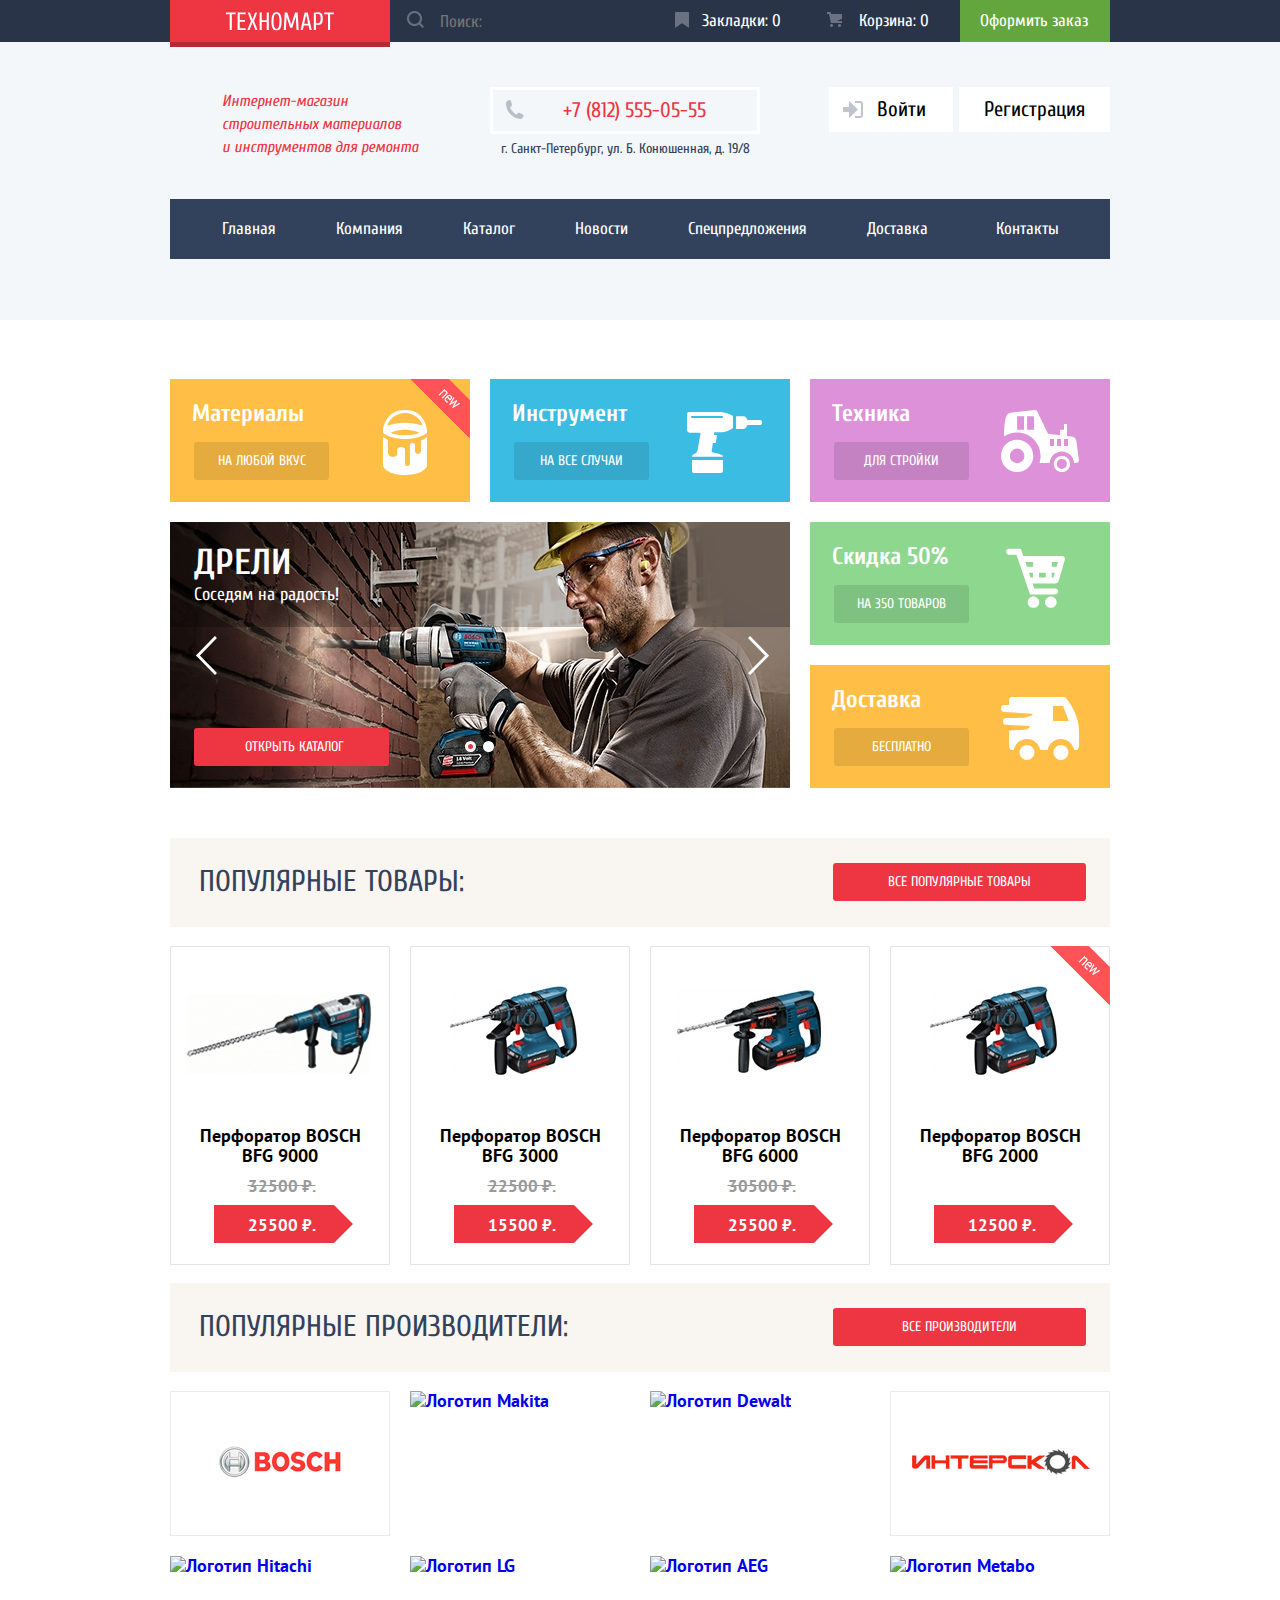
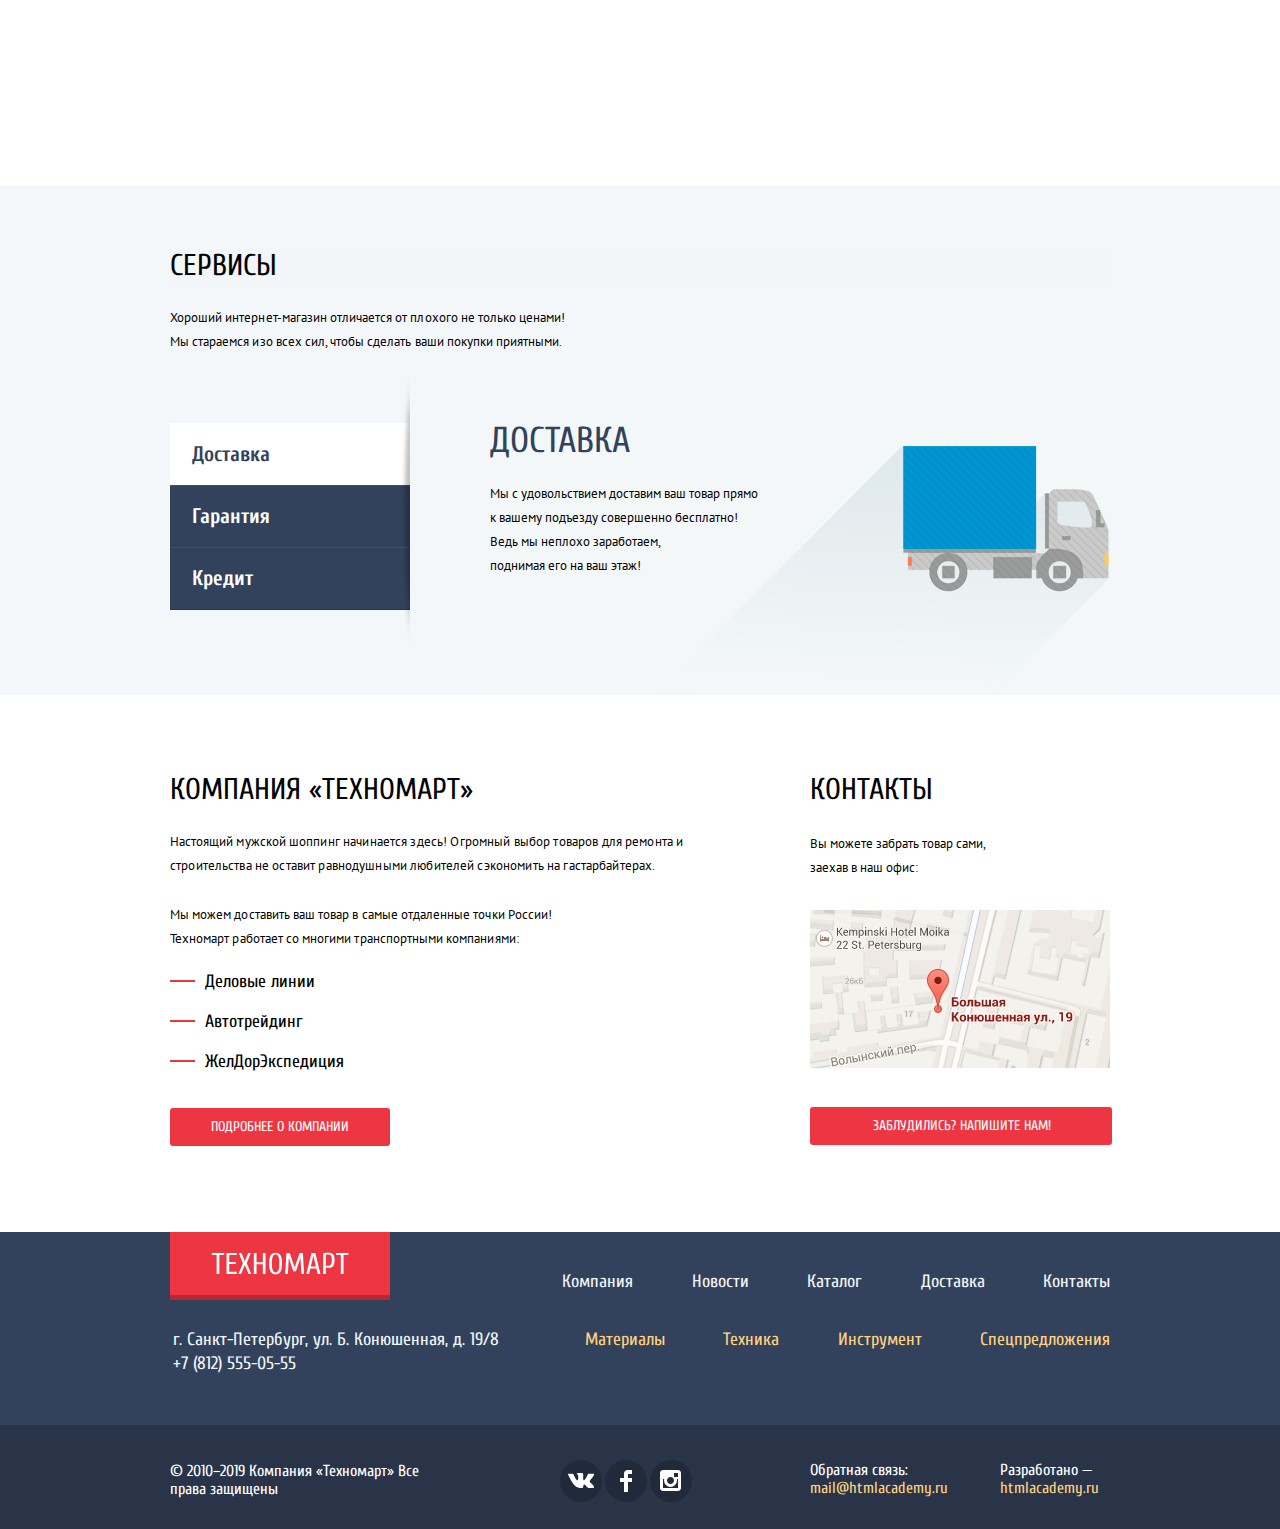
==== commit c4f8e7a0: "Last corrections before second defence" ====
--- a/index.html
+++ b/index.html
@@ -1,385 +1,377 @@
 <!DOCTYPE html>
 <html lang="ru">
-  <head>
-    <meta charset="utf-8">
-    <title>Главная страница Техномарт</title>
-    <link rel="stylesheet" type="text/css" href="https://fonts.googleapis.com/css?family=PT+Sans:400,700&display=swap&subset=cyrillic">
-    <link rel="stylesheet" type="text/css" href="https://fonts.googleapis.com/css?family=Cuprum:400,700&display=swap&subset=cyrillic">
-    <link rel="stylesheet" type="text/css" href="css/normalize.css">
-    <link rel="stylesheet" type="text/css" href="css/style.min.css">
-  </head>
-  <body>
-	<header class="main-header">
-	    <div class="menu-wrapper">
-	        <div class="container">  
-	      		<div class="header-user-menu">
-	              <a class="user-menu-logo" href="index.html"><img src="img/logo.svg" width="220" height="19" alt="Логотип Техномарт"></a>
-	              <form class="user-menu-search" action="#" method="get">
-	                <input type="search" id="search-link" placeholder="Поиск:" name="search-menu">
-	              </form>
-	              <a class="user-menu-link marks-link" href="#">Закладки: 0</a>
-	              <a class="user-menu-link basket-link" href="#">Корзина: 0</a>
-	              <a class="user-menu-link order-link" href="#">Оформить заказ</a>
-	      		</div>
-	    	</div>
-	  	</div>
-	  	<div class="container">  
-	       <div class="header-wrapper">
-	            <h1>Интернет-магазин строительных материалов<br> и инструментов для ремонта</h1>
-		        <div class="header-contacts">
-		            <a href="tel:+78125550555">+7 (812) 555-05-55</a>
-		            <p>г. Санкт-Петербург, ул. Б. Конюшенная, д. 19/8</p>
-		        </div>
-				<div class="local-user-navigation">
-					<a href="#" class="user-navigation-button button-login">Войти</a>
-					<a href="#" class="user-navigation-button button-register">Регистрация</a>
-				</div>
-	        </div>  
-	        <nav class="main-header-navigation">
-	           <ul>
-	              <li class="index-current"><a href="index.html">Главная</a></li>
-	              <li><a href="company.html">Компания</a></li>
-	              <li><a href="catalog.html">Каталог</a></li>
-	              <li><a href="news.html">Новости</a></li>
-	              <li><a href="offers.html">Спецпредложения</a></li>
-	              <li><a href="delivery.html">Доставка</a></li>
-	              <li><a href="contacts.html">Контакты</a></li>
-	           </ul>
-	      	</nav>
-		</div>
-	</header>
-  	<main class="genaral-content">
-      <div class="container">
-        <section class=promo>
-            <h2 class="visually-hidden">Презентация товаров</h2>
-            <ul class="promo-list">
-              <li class="promo-list-item">
-                <span>Материалы</span>
-                <a class="button-common promo-list-button" href="#">На любой вкус</a>
-              </li>
-              <li class="promo-list-item">
-                <span>Инструмент</span>
-                <a class="button-common promo-list-button" href="#">На все случаи</a>
-              </li>
-              <li class="promo-list-item">
-                <span>Техника</span>
-                <a class="button-common promo-list-button" href="#">Для стройки</a>
-              </li>
-              <li class="promo-list-slider slider">
-                  <input type="radio" id="slider-previous" name="slider-button" checked>
-                  <input type="radio" id="slider-next" name="slider-button">
-                  <div class="slider-controls">
-                    <label for="slider-previous"></label>
-                    <label for="slider-next"></label>
+   <head>
+      <meta charset="utf-8">
+      <title>Главная страница Техномарт</title>
+      <link href="https://fonts.googleapis.com/css?family=Cuprum:400,400i,700%7CPT+Sans:400,700&display=swap&subset=cyrillic" rel="stylesheet">
+      <link rel="stylesheet" type="text/css" href="css/normalize.css">
+      <link rel="stylesheet" type="text/css" href="css/style.min.css">
+   </head>
+   <body>
+      <header class="main-header">
+         <div class="menu-wrapper">
+            <div class="container">
+               <div class="header-user-menu">
+                  <a class="user-menu-logo" href="index.html"><img src="img/logo.svg" width="220" height="19" alt="Логотип Техномарт"></a>
+                  <form class="user-menu-search" action="#" method="get">
+                     <input type="search" id="search-link" placeholder="Поиск:" name="search-menu">
+                  </form>
+                  <a class="user-menu-link marks-link" href="#">Закладки: 0</a>
+                  <a class="user-menu-link basket-link" href="#">Корзина: 0</a>
+                  <a class="user-menu-link order-link" href="#">Оформить заказ</a>
+               </div>
+            </div>
+         </div>
+         <div class="container">
+            <div class="header-wrapper">
+               <h1>Интернет-магазин строительных материалов<br> и инструментов для ремонта</h1>
+               <div class="header-contacts">
+                  <a href="tel:+78125550555">+7 (812) 555-05-55</a>
+                  <p>г. Санкт-Петербург, ул. Б. Конюшенная, д. 19/8</p>
+               </div>
+               <div class="local-user-navigation">
+                  <a href="#" class="user-navigation-button button-login">Войти</a>
+                  <a href="#" class="user-navigation-button button-register">Регистрация</a>
+               </div>
+            </div>
+            <nav class="main-header-navigation">
+               <ul>
+                  <li class="index-current"><a href="index.html">Главная</a></li>
+                  <li><a href="company.html">Компания</a></li>
+                  <li><a href="catalog.html">Каталог</a></li>
+                  <li><a href="news.html">Новости</a></li>
+                  <li><a href="offers.html">Спецпредложения</a></li>
+                  <li><a href="delivery.html">Доставка</a></li>
+                  <li><a href="contacts.html">Контакты</a></li>
+               </ul>
+            </nav>
+         </div>
+      </header>
+      <main class="genaral-content">
+         <div class="container">
+            <section class=promo>
+               <h2 class="visually-hidden">Презентация товаров</h2>
+               <ul class="promo-list">
+                  <li class="promo-list-item">
+                     <span>Материалы</span>
+                     <a class="button-common promo-list-button" href="#">На любой вкус</a>
+                  </li>
+                  <li class="promo-list-item">
+                     <span>Инструмент</span>
+                     <a class="button-common promo-list-button" href="#">На все случаи</a>
+                  </li>
+                  <li class="promo-list-item">
+                     <span>Техника</span>
+                     <a class="button-common promo-list-button" href="#">Для стройки</a>
+                  </li>
+                  <li class="promo-list-slider slider">
+                     <input type="radio" id="slider-previous" name="slider-button" checked>
+                     <input type="radio" id="slider-next" name="slider-button">
+                     <div class="slider-controls">
+                        <label for="slider-previous"></label>
+                        <label for="slider-next"></label>
+                     </div>
+                     <div class="slider-indicator drills">
+                        <span class="slider-indicator-active"></span>
+                        <span class="slider-indicator-item"></span>
+                     </div>
+                     <div class="slider-inner">
+                        <div class="slider-item">
+                           <div class="slider-item-title">
+                              <h3>Дрели</h3>
+                              <span>Соседям на радость!</span>
+                           </div>
+                           <a class="button-common slider-button" href="catalog.html">Открыть каталог</a>
+                        </div>
+                        <div class="slider-item">
+                           <div class="slider-item-title">
+                              <h3>Перфораторы</h3>
+                              <span>Настоящие мужские игрушки</span>
+                           </div>
+                           <a class="button-common slider-button" href="catalog.html">Открыть каталог</a>    
+                           <div class="slider-indicator perforators">
+                              <span class="slider-indicator-item"></span>
+                              <span class="slider-indicator-active"></span>
+                           </div>
+                        </div>
+                     </div>
+                  </li>
+                  <li class="promo-list-item">
+                     <span>Скидка 50%</span>
+                     <a class="button-common promo-list-button" href="#">На 350 товаров</a>
+                     <div class="promo-list-item free-delivery">
+                        <span>Доставка</span>
+                        <a class="button-common promo-list-button" href="#">Бесплатно</a>
+                     </div>
+                  </li>
+               </ul>
+            </section>
+         </div>
+         <section class="popular-products">
+            <div class="popular-title">
+               <h2>Популярные товары:</h2>
+               <a class="button-common popular" href="#">Все популярные товары</a>
+            </div>
+            <div class="container">
+               <ul class="popular-catalog-list">
+                  <li class="popular catalog-item">
+                     <div class="visually-hidden flag flag-new">Новинка</div>
+                     <div class="catalog-item-buttons">
+                        <a class="button-common button-buy" href="#">Купить</a>
+                        <a class="button-common button-marks" href="#">В закладки</a>
+                     </div>
+                     <div class="catalog-item-image">
+                        <img src="img/Perforator_1.jpg" width="218" height="170" alt="Перфоратор BOSCH BFG 9000">
+                     </div>
+                     <div class="catalog-item-name">
+                        <span class="catalog-item-brand">Перфоратор BOSCH</span>
+                        <span class="catalog-item-type">BFG 9000</span>
+                     </div>
+                     <div class="catalog-item-price">
+                        <del class="previous-price">32500 ₽.</del>
+                        <p class="btn-price"><span>25500 ₽.</span></p>
+                     </div>
+                  </li>
+                  <li class="popular catalog-item">
+                     <div class="visually-hidden flag flag-new">Новинка</div>
+                     <div class="catalog-item-buttons">
+                        <a class="button-common button-buy" href="#">Купить</a>
+                        <a class="button-common button-marks" href="#">В закладки</a>
+                     </div>
+                     <div class="catalog-item-image">
+                        <img src="img/Perforator_2.jpg" width="218" height="170" alt="Перфоратор BOSCH BFG 3000">
+                     </div>
+                     <div class="catalog-item-name">
+                        <span class="catalog-item-brand">Перфоратор BOSCH</span>
+                        <span class="catalog-item-type">BFG 3000</span>
+                     </div>
+                     <div class="catalog-item-price">
+                        <del class="previous-price">22500 ₽.</del>
+                        <p class="btn-price"><span>15500 ₽.</span></p>
+                     </div>
+                  </li>
+                  <li class="popular catalog-item">
+                     <div class="visually-hidden flag flag-new">Новинка</div>
+                     <div class="catalog-item-buttons">
+                        <a class="button-common button-buy" href="#">Купить</a>
+                        <a class="button-common button-marks" href="#">В закладки</a>
+                     </div>
+                     <div class="catalog-item-image">
+                        <img src="img/Perforator_3.jpg" width="218" height="170" alt="Перфоратор BOSCH BFG 6000">
+                     </div>
+                     <div class="catalog-item-name">
+                        <span class="catalog-item-brand">Перфоратор BOSCH</span>
+                        <span class="catalog-item-type">BFG 6000</span>
+                     </div>
+                     <div class="catalog-item-price">
+                        <del class="previous-price">30500 ₽.</del>
+                        <p class="btn-price"><span>25500 ₽.</span></p>
+                     </div>
+                  </li>
+                  <li class="popular catalog-item">
+                     <div class="flag flag-new">Новинка</div>
+                     <div class="catalog-item-buttons">
+                        <a class="button-common button-buy" href="#">Купить</a>
+                        <a class="button-common button-marks" href="#">В закладки</a>
+                     </div>
+                     <div class="catalog-item-image">
+                        <img src="img/Perforator_2.jpg" width="218" height="170" alt="Перфоратор BOSCH BFG 2000">
+                     </div>
+                     <div class="catalog-item-name">
+                        <span class="catalog-item-brand">Перфоратор BOSCH</span>
+                        <span class="catalog-item-type">BFG 2000</span>
+                     </div>
+                     <div class="catalog-item-price">
+                        <del class="potential-previous-price"></del>
+                        <p class="btn-price"><span>12500 ₽.</span></p>
+                     </div>
+                  </li>
+               </ul>
+            </div>
+         </section>
+         <section class="popular-companies">
+            <div class="popular-title">
+               <h2>Популярные производители:</h2>
+               <a class="button-common popular" href="#">Все производители</a>
+            </div>
+            <div class="container">
+               <ul class="pop-companies-list">
+                  <li><a class="pop-companies-item" href="#"><img src="img/bosch.png" width="220" height="145" alt="Логотип BOSCH"></a></li>
+                  <li><a href="#"><img src="img/makita.png" width="220" height="145" alt="Логотип Makita"></a></li>
+                  <li><a href="#"><img src="img/dewalt.png" width="220" height="145" alt="Логотип Dewalt"></a></li>
+                  <li><a href="#"><img src="img/interskol.png" width="220" height="145" alt="Логотип Interskol"></a></li>
+                  <li><a href="#"><img src="img/hitachi.png" width="220" height="145" alt="Логотип Hitachi"></a></li>
+                  <li><a href="#"><img src="img/lg.png" width="220" height="145" alt="Логотип LG"></a></li>
+                  <li><a href="#"><img src="img/aeg.png" width="220" height="145" alt="Логотип AEG"></a></li>
+                  <li><a href="#"><img src="img/metabo.png" width="220" height="145" alt="Логотип Metabo"></a></li>
+               </ul>
+            </div>
+         </section>
+         <section class="services">
+            <div class="container">
+               <h2 class="services-title">Сервисы</h2>
+               <p class="services-title-text">Хороший интернет-магазин отличается от плохого не только ценами!Мы стараемся изо всех сил, чтобы сделать ваши покупки приятными.</p>
+               <div class="services-slider">
+                  <input type="radio" id="radio-delivery" name="radio-services" checked>
+                  <input type="radio" id="radio-guarantee" name="radio-services">
+                  <input type="radio" id="radio-credit" name="radio-services">	
+                  <div class="services-controls">
+                     <label for="radio-delivery" class="services-controls-item">Доставка</label>
+                     <label for="radio-guarantee" class="services-controls-item">Гарантия</label>
+                     <label for="radio-credit" class="services-controls-item">Кредит</label>
                   </div>
-                  <div class="slider-indicator drills">
-                    <span class="slider-indicator-active"></span>
-                    <span class="slider-indicator-item"></span>
+                  <ul class="services-inner-slider">
+                     <li class="services-slide">
+                        <h3>Доставка</h3>
+                        <p>Мы с удовольствием доставим ваш товар прямо<br>к вашему подъезду совершенно бесплатно!<br>Ведь мы неплохо заработаем,<br>поднимая его на ваш этаж!</p>
+                     </li>
+                     <li class="services-slide">
+                        <h3>Гарантия</h3>
+                        <p>Если купленный у нас товар поломается или заискрит,<br>а также в случае пожара, спровоцированного его возгаранием,<br>вы всегда можете быть уверены в нашей гарантии. Мы обменяем<br>сгоревший товар на новый.<br>Дом уж восстановите как-нибудь сами.</p>
+                     </li>
+                     <li class="services-slide">
+                        <h3>Кредит</h3>
+                        <p>Залезть в долговую яму стало проще!<br>Кредитные консультанты придут вам на помощь.</p>
+                        <a class="button-common send-request" href="#">Отправить заявку</a>
+                     </li>
+                  </ul>
+               </div>
+            </div>
+         </section>
+         <div class="container">
+            <section class="delivery-types">
+               <h2 class="visually-hidden">Способы доставки товара</h2>
+               <div class=delivery-offer>
+                  <b>Компания «Техномарт»</b>
+                  <p>Настоящий мужской <span>шоппинг начинается здесь! Огромный выбор товаров для ремонта и строительства не оставит равнодушными любителей сэкономить на гастарбайтерах.</span></p>
+                  <p>Мы можем доставить ваш товар в самые отдаленные точки России!<br>
+                     Техномарт работает со многими транспортными компаниями: 
+                  </p>
+                  <ul class="delivery-companies">
+                     <li>Деловые линии</li>
+                     <li>Автотрейдинг</li>
+                     <li>ЖелДорЭкспедиция</li>
+                  </ul>
+                  <a class="button-common company-details" href="#">Подробнее о компании</a>
+               </div>
+               <div class="direction">
+                  <b>Контакты</b>
+                  <p>Вы можете забрать товар сами,<br>
+                     заехав в наш офис:
+                  </p>
+                  <a class="map map-link" href="img/map.jpg">
+                  <img src="img/location-on-map.jpg" width="300" height="158" alt="Наше положение на карте">  					
+                  </a>
+                  <a class="button-common feedback" href="feedback.html">Заблудились? Напишите нам!</a>
+               </div>
+            </section>
+         </div>
+      </main>
+      <footer class="main-footer">
+         <div class="container">
+            <nav class="footer-navigation">
+               <a href="index.html" class="footer-menu-logo"><img src="img/foot-logo.svg" width="138" height="23" alt="Логотип интернет-магазина Техномарт"></a>   
+               <ul class="footer-site-navigation">
+                  <li><a href="company.html">Компания</a></li>
+                  <li><a href="news.html">Новости</a></li>
+                  <li><a href="catalog.html">Каталог</a></li>
+                  <li><a href="delivery.html">Доставка</a></li>
+                  <li><a href="contacts.html">Контакты</a></li>
+               </ul>
+               <p class="address">г. Санкт-Петербург, ул. Б. Конюшенная, д. 19/8 +7 (812) 555-05-55</p>
+               <ul class="footer-offer-navigation">
+                  <li><a href="materials.html">Материалы</a></li>
+                  <li><a href="technics">Техника</a></li>
+                  <li><a href="instruments">Инструмент</a></li>
+                  <li><a href="offers.html">Спецпредложения</a></li>
+               </ul>
+            </nav>
+         </div>
+         <div class="footer-wrapper">
+            <div class="container">
+               <div class="footer-about-us">
+                  <div class="copyright">
+                     <span>© 2010–2019 Компания «Техномарт»</span>
+                     <span>Все права защищены</span>
                   </div>
-                  <div class="slider-inner">
-                      <div class="slider-item">
-                          <div class="slider-item-title">
-                          <b>Дрели</b>
-                          <span>Соседям на радость!</span>
-                          </div>
-                          <a class="button-common slider-button" href="catalog.html">Открыть каталог</a>
-                      </div>
-                      <div class="slider-item">
-                          <div class="slider-item-title">
-                          <b>Перфораторы</b>
-                          <span>Настоящие мужские игрушки</span>
-                          </div>
-                          <a class="button-common slider-button" href="catalog.html">Открыть каталог</a>    
-                          <div class="slider-indicator perforators">
-                            <span class="slider-indicator-item"></span>
-                            <span class="slider-indicator-active"></span>
-                          </div>    
-                      </div>
-                   
-                  </div>    
-              </li>
-              <li class="promo-list-item">
-                <span>Скидка 50%</span>
-                <a class="button-common promo-list-button" href="#">На 350 товаров</a>
-                <div class="promo-list-item free-delivery">
-                  <span>Доставка</span>
-                  <a class="button-common promo-list-button" href="#">Бесплатно</a></div>
-              </li>
-            </ul> 
-        </section>
+                  <ul class="social-media">
+                     <li>
+                        <a href="#" aria-label="Техномарт в Контакте">
+                           <p class="social vkontakte"></p>
+                        </a>
+                     </li>
+                     <li>
+                        <a href="#" aria-label="Техномарт на Фейсбуке">
+                           <p class="social facebook"></p>
+                        </a>
+                     </li>
+                     <li>
+                        <a href="#" aria-label="Техномарт в Инстаграме">
+                           <p class="social instagram"></p>
+                        </a>
+                     </li>
+                  </ul>
+                  <div class="footer-feedback">
+                     <p>Обратная связь:
+                        <a class="feedback-email" href="mailto:mail@htmlacademy.ru">mail@htmlacademy.ru</a>
+                     </p>
+                     <p>Разработано —
+                        <a class="site-founders" href="https://htmlacademy.ru/intensive/htmlcss">htmlacademy.ru</a>
+                     </p>
+                  </div>
+               </div>
+            </div>
+         </div>
+      </footer>
+      <div class="modal modal-feedback">
+         <h2 class="visually-hidden">Обратная связь</h2>
+         <form class="feedback-form" action="#" method="post">
+            <div class="modal-wrapper">
+               <ul class="form-authorization">
+                  <li>
+                     <p><label for="feedback-name-input">Ваше имя:</label></p>
+                     <input class="feedback-name" type="text" id="feedback-name-input" name="name" placeholder="Имя Фамилия">
+                  </li>
+                  <li>
+                     <p><label for="feedback-email-input">Ваш e-mail:</label></p>
+                     <input type="text" id="feedback-email-input" name="email" placeholder="email@example.com">
+                  </li>
+               </ul>
+               <div class="form-for-comments">
+                  <p><label for="feedback-comment-field">Текст письма:</label></p>
+                  <textarea id="feedback-comment-field" rows="5" cols="59" name="comment">В свободной форме</textarea>
+               </div>
+            </div>
+            <div class="modal-footer">
+               <div class="modal-wrapper">
+                  <input type="submit" name="send-form" class="button-common send-feedback" value="Отправить">
+               </div>
+            </div>
+         </form>
+         <button type="button" class="modal-close">Закрыть</button>	
       </div>
-      	<section class="popular-products">
-      		<div class="popular-title">
-	             <h2>Популярные товары</h2>
-	             <a class="button-common popular" href="#">Все популярные товары</a>
-             </div> 
-	           <div class="container">
-	         <ul class="popular-catalog-list">
-             <li class="popular catalog-item">
-                <div class="visually-hidden flag flag-new">Новинка</div>
-                <div class="catalog-item-buttons">
-                  <a class="button-common button-buy" href="#">Купить</a>
-                  <a class="button-common button-marks" href="#">В закладки</a>
-                </div>
-                <div class="catalog-item-image">
-                    <img src="img/Perforator_1.jpg" width="218" height="170" alt="Перфоратор BOSCH BFG 9000">
-                </div>
-                <div class="catalog-item-name">
-                  <span class="catalog-item-brand">Перфоратор BOSCH</span><br>
-                  <span class="catalog-item-type">BFG 9000</span>
-                </div>  
-                <div class="catalog-item-price">
-                  <del class="previous-price">32500 ₽</del>
-                  <p class="btn-price"><span>22500 ₽</span></p>
-                </div>
-              </li>
-              <li class="popular catalog-item">
-                <div class="visually-hidden flag flag-new">Новинка</div>
-                <div class="catalog-item-buttons">
-                  <a class="button-common button-buy" href="#">Купить</a>
-                  <a class="button-common button-marks" href="#">В закладки</a>
-                </div>
-                <div class="catalog-item-image">
-                    <img src="img/Perforator_2.jpg" width="218" height="170" alt="Перфоратор BOSCH BFG 3000">
-                </div>
-                <div class="catalog-item-name">
-                  <span class="catalog-item-brand">Перфоратор BOSCH</span><br>
-                  <span class="catalog-item-type">BFG 3000</span>
-                </div>  
-                <div class="catalog-item-price">
-                  <del class="previous-price">22500 ₽</del>
-                  <p class="btn-price"><span>15500 ₽</span></p>
-                </div>
-              </li>
-              <li class="popular catalog-item">
-                <div class="visually-hidden flag flag-new">Новинка</div>
-                <div class="catalog-item-buttons">
-                  <a class="button-common button-buy" href="#">Купить</a>
-                  <a class="button-common button-marks" href="#">В закладки</a>
-                </div>
-                <div class="catalog-item-image">
-                    <img src="img/Perforator_3.jpg" width="218" height="170" alt="Перфоратор BOSCH BFG 6000">
-                </div>
-                <div class="catalog-item-name">
-                  <span class="catalog-item-brand">Перфоратор BOSCH</span><br>
-                  <span class="catalog-item-type">BFG 6000</span>
-                </div>  
-                <div class="catalog-item-price">
-                  <del class="previous-price">30500 ₽</del>
-                  <p class="btn-price"><span>25500 ₽</span></p>
-                </div>
-              </li>
-              <li class="popular catalog-item">
-                <div class="flag flag-new">Новинка</div>
-                <div class="catalog-item-buttons">
-                  <a class="button-common button-buy" href="#">Купить</a>
-                  <a class="button-common button-marks" href="#">В закладки</a>
-                </div>
-                <div class="catalog-item-image">
-                    <img src="img/Perforator_2.jpg" width="218" height="170" alt="Перфоратор BOSCH BFG 2000">
-                </div>
-                <div class="catalog-item-name">
-                  <span class="catalog-item-brand">Перфоратор BOSCH</span><br>
-                  <span class="catalog-item-type">BFG 2000</span>
-                </div>  
-                <div class="catalog-item-price">
-                  <del class="potential-previous-price"><br></del>
-                  <p class="btn-price"><span>12500 ₽</span></p>
-                </div>
-              </li>
-           	</ul>
-           </div>
-       </section>
-    	<section class="popular-companies">
-            <div class="popular-title">
-	             <h2>Популярные производители</h2>
-	             <a class="button-common popular" href="#">Все производители</a>
-             </div> 
-         	<div class="container">
-            <ul class="pop-companies-list">
-              <li><a class="pop-companies-item" href="#"><img src="img/bosch.png" width="220" height="145" alt="Логотип BOSCH"></a></li>
-              <li><a href="#"><img src="img/makita.png" width="220" height="145" alt="Логотип Makita"></a></li>
-              <li><a href="#"><img src="img/dewalt.png" width="220" height="145" alt="Логотип Dewalt"></a></li>
-              <li><a href="#"><img src="img/interskol.png" width="220" height="145" alt="Логотип Interskol"></a></li>
-              <li><a href="#"><img src="img/hitachi.png" width="220" height="145" alt="Логотип Hitachi"></a></li>
-              <li><a href="#"><img src="img/lg.png" width="220" height="145" alt="Логотип LG"></a></li>
-              <li><a href="#"><img src="img/aeg.png" width="220" height="145" alt="Логотип AEG"></a></li>
-              <li><a href="#"><img src="img/metabo.png" width="220" height="145" alt="Логотип Metabo"></a></li>
-            </ul>
-          </div>
-    	</section>
-  		<section class="services">
-        	<div class="container">
-	  			<h2 class="services-title">Сервисы</h2>
-	  			<p>Хороший интернет-магазин отличается от плохого не только ценами!Мы стараемся изо всех сил, чтобы сделать ваши покупки приятными.</p>
-	  			<div class="services-slider">
-		  			<input type="radio" id="radio-delivery" name="radio-services" checked>
-		  			<input type="radio" id="radio-guarantee" name="radio-services">
-		  			<input type="radio" id="radio-credit" name="radio-services">	
-		  			<div class="services-controls">
-		  				<label for="radio-delivery" class="services-controls-item">Доставка</label>
-		  				<label for="radio-guarantee" class="services-controls-item">Гарантия</label>
-		  				<label for="radio-credit" class="services-controls-item">Кредит</label>
-		  			</div>	
-		  			<div class="services-inner">
-		  				<ul class="services-inner-slider">
-		  					<li class="services-slide">
-		  						<h3>Доставка</h3>
-		  						<p>Мы с удовольствием доставим ваш товар прямо<br>к вашему подъезду совершенно бесплатно!<br>Ведь мы неплохо заработаем,<br>поднимая его на ваш этаж!</p>
-		  					</li>
-		  					<li class="services-slide">
-		  						<h3>Гарантия</h3>
-		  						<p>Если купленный у нас товар поломается или заискрит,<br>а также в случае пожара, спровоцированного его возгаранием,<br>вы всегда можете быть уверены в нашей гарантии. Мы обменяем<br>сгоревший товар на новый.<br>Дом уж восстановите как-нибудь сами.</p>
-		  					</li>
-		  					<li class="services-slide">
-		  						<h3>Кредит</h3>
-		  						<p>Залезть в долговую яму стало проще!<br>Кредитные консультанты придут вам на помощь.</p>
-		  						<a class="button-common send-request" href="#">Отправить заявку</a>
-		  					</li>
-		  				</ul>
-		  			</div>	
-		  		</div>	
-  			</div>
-  		</section>
-     	 <div class="container">
-		<section class="delivery-types">
-			<h2 class="visually-hidden">Способы доставки товара</h2>
-			<div class=delivery-offer>
-				<b>Компания «Техномарт»</b>
-				<p>Настоящий мужской шоппинг начинается здесь! Огромный выбор товаров для ремонта и строительства не оставит равнодушными любителей сэкономить на гастарбайтерах.</p>
-				<p>Мы можем доставить ваш товар в самые отдаленные точки России!<br>
-				Техномарт работает со многими транспортными компаниями: </p>
-				<ul class="delivery-companies">
-					<li>Деловые линии</li>
-					<li>Автотрейдинг</li>
-					<li>ЖелДорЭкспедиция</li>  					
-				</ul>
-				<a class="button-common company-details" href="#">Подробнее о компании</a>
-	
-			</div>
-			<div class="direction">
-				<b>Контакты</b>
-				<p>Вы можете забрать товар сами,<br>
-				заехав в наш офис:</p>
-				<a class="map map-link" href="#">
-					<img src="img/location-on-map.jpg" width="300" height="158" alt="Наше положение на карте">  					
-				</a>
-				<a class="button-common feedback" href="feedback.html">Заблудились? Напишите нам!</a>
-			</div>
-		</section>
+      <div class="modal modal-map">
+         <h2 class="visually-hidden">Наш офис на карте</h2>
+         <div class="map-popup">
+            <img class="map-static" src="img/map.jpg" width="940" height="447" alt="Офис компании по адресу ул.Большая Конюшенная 19/8, Санкт-Петербург">
+            <iframe class="map-interactive" src="https://www.google.com/maps/embed?pb=!1m18!1m12!1m3!1d1998.5989424123927!2d30.32089461603628!3d59.93879686904801!2m3!1f0!2f0!3f0!3m2!1i1024!2i768!4f13.1!3m3!1m2!1s0x4696310fca5ba729%3A0xea9c53d4493c879f!2z0JHQvtC70YzRiNCw0Y8g0JrQvtC90Y7RiNC10L3QvdCw0Y8g0YPQuy4sIDE5LCDQodCw0L3QutGCLdCf0LXRgtC10YDQsdGD0YDQsywgMTkxMTg2!5e0!3m2!1sru!2sru!4v1560686098285!5m2!1sru!2sru" width="940" height="447" style="border:0" allowfullscreen></iframe>
+         </div>
+         <button type="button" class="modal-close">Закрыть</button>
       </div>
-  	</main>
-    <footer class="main-footer">
-      <div class="container">
-        <nav class="footer-navigation">
-          <div class="footer-logo-image">
-            <img src="img/foot-logo.svg" alt="Логотип интернет-магазина Техномарт">   
-          </div>
-          <ul class="footer-site-navigation">
-            <li><a href="company.html">Компания</a></li>
-            <li><a href="news.html">Новости</a></li>
-            <li><a href="catalog.html">Каталог</a></li>
-            <li><a href="delivery.html">Доставка</a></li>
-            <li><a href="contacts.html">Контакты</a></li>
-          </ul>
-          <p class="address">г. Санкт-Петербург, ул. Б. Конюшенная, д. 19/8 +7 (812) 555-05-55</p>
-          <ul class="footer-offer-navigation">
-            <li><a href="materials.html">Материалы</a></li>
-            <li><a href="technics">Техника</a></li>
-            <li><a href="instruments">Инструмент</a></li>
-            <li><a href="offers.html">Спецпредложения</a></li>
-          </ul>
-        </nav>
+      <div class="overlay"></div>
+      <div class="modal add-product">
+         <div class="modal-wrapper">
+            <h2 class="visually-hidden">Уведомление о добавлении товара в корзину</h2>
+            <b class="addition-notice">Товар добавлен в корзину!</b>
+         </div>
+         <div class="modal-footer">
+            <div class="inner modal-wrapper"> 
+               <a href="#" class="button-common purchase-order-button">Оформить заказ</a>
+               <a href="#" class="button-common keep-on-shopping">Продолжить покупки</a>
+            </div>
+         </div>
+         <button type="button" class="modal-close">Закрыть</button>
       </div>
-      <div class="footer-wrapper">
-          <div class="container">
-            <div class="footer-about-us">
-              <p class="copyright">© 2010–2019 Компания «Техномарт»<br>
-              Все права защищены</p>
-              <ul class="social-media">
-                <li>
-                  <a href="#" aria-label="Техномарт в Контакте">
-                    <p class="social vkontakte"></p>
-                  </a>
-                </li>
-                <li>
-                  <a href="#" aria-label="Техномарт на Фейсбуке">
-                    <p class="social facebook"></p>
-                  </a>
-                </li>
-                <li>
-                  <a href="#" aria-label="Техномарт в Инстаграме">
-                    <p class="social instagram"></p>
-                  </a>
-                </li>
-              </ul>
-              <div class="footer-feedback">
-                  <p>Обратная связь:<br>
-                  <a class="feedback-email" href="mailto:mail@htmlacademy.ru">mail@htmlacademy.ru</a></p>
-                  <p>Разработано —<br>
-                  <a class="site-founders" href="https://htmlacademy.ru/intensive/htmlcss">htmlacademy.ru</a></p>
-              </div>
-            </div>
-        </div>
-      </div>
-    </footer>
-
-
-  	<div class="modal modal-feedback">
-  		<h2 class="visually-hidden">Обратная связь</h2>
-	  	<form class="feedback-form" action="#" method="post">
-	  		<div class="modal-wrapper">	
-		  		<ul class="form-authorization">
-		  			<li>
-		  				<label for="feedback-name-input">Ваше имя:</label><br>
-		  				<input class="feedback-name" type="text" id="feedback-name-input" name="name" placeholder="Имя Фамилия">
-		  			</li>
-		  			<li>
-		  				<label for="feedback-email-input">Ваш e-mail:</label><br>
-		  				<input type="text" id="feedback-email-input" name="email" placeholder="email@example.com">
-		  			</li>
-		  		</ul>
-		  		<div class="form-for-comments">
-		  			<label for="feedback-comment-field">Текст письма:</label><br>
-		  			<textarea id="feedback-comment-field" rows="5" cols="68" name="comment">В свободной форме</textarea>
-		  		</div>  		
-  			</div>
-	  		<div class="modal-footer">
-	  			<div class="modal-wrapper">
-	  				<input type="submit" name="send-form" class="button-common send-feedback" value="Отправить">
-	  			</div>	
-	  		</div>	
-      	</form>
-  		<button type="button" class="modal-close">Закрыть</button>	
-  	</div>
-
-  	
-  	<div class="modal modal-map">
-      <h2 class="visually-hidden">Наш офис на карте</h2>
-      <p>
-        <img src="img/map.jpg" width="940" height="447" alt="Офис компании по адресу ул.Большая Конюшенная 19/8, Санкт-Петербург">
-      </p>
-      <button type="button" class="modal-close">Закрыть</button>
-    </div>   
-
-    <div class="overlay"></div>		
-
-
-    <div class="modal add-product">
-      <div class="modal-wrapper">
-        <h2 class="visually-hidden">Уведомление о добавлении товара в корзину</h2>
-        <b class="addition-notice">Товар добавлен в корзину!</b>
-       </div>
-      <div class="modal-footer">
-        <div class="inner modal-wrapper"> 
-          <a href="#" class="button-common purchase-order-button">Оформить заказ</a>
-          <a href="#" class="button-common keep-on-shopping">Продолжить покупки</a>
-        </div>
-      </div>
-      <button type="button" class="modal-close">Закрыть</button>
-    </div>
-
-    <script src="js/script.min.js" type="text/javascript"></script>
-      
-  </body>
-</html>
+      <script src="js/script.min.js"></script>
+   </body>
+</html>--- a/css/style.min.css
+++ b/css/style.min.css
@@ -1 +1 @@
-html,body{margin:0;font-family:"PT Sans","Arial",sans-serif;font-size:18px;line-height:20px;font-weight:700;background-color:#fff}a{text-decoration:none}.main-header{color:#fff;font-family:"Cuprum","Arial",sans-serif;font-size:17px;font-weight:400;line-height:18px;background-color:#f4f7f9;min-height:320px}.button-common{background-color:#ee3643;text-align:center;padding-top:10px;padding-bottom:10px;color:#fff;font-family:"Cuprum","Arial",sans-serif;font-size:14px;font-weight:400;line-height:18px;text-transform:uppercase}.button-common.popular{display:inline-block;vertical-align:top;min-width:253px}.button-common:hover,.button-common:focus{background-color:#ca2c37}.button-common:active{background-color:#ba2732}.main-header h1{color:#ee3643;font-size:16px;font-style:italic;line-height:23px;margin-top:3px;margin-bottom:0;padding:0;width:196px}.menu-wrapper{width:100%;background-color:#293449}.container{width:940px;margin:0 auto;padding-left:10px;padding-right:10px}.header-user-menu{background-color:#293449;margin-bottom:45px;display:flex}.header-user-menu a{color:#fff;font-family:"Cuprum","Arial",sans-serif;font-size:17px;font-weight:400;line-height:18px;padding-top:12px;padding-bottom:12px;margin:0}.user-menu-logo{width:220px;box-shadow:inset 0 -5px 0 rgba(0,0,0,0.24);background-color:#ee3643;position:absolute;z-index:10}.user-menu-logo:hover,.user-menu-logo:focus{box-shadow:inset 0 -5px 0 0 rgba(0,0,0,0.24);background-color:#ca2c37}.user-menu-logo:active{box-shadow:inset 0 -5px 0 0 rgba(0,0,0,0.24);background-color:#ba2732}.header-user-menu form{position:relative;margin-left:220px;flex-grow:1}.header-user-menu input{position:relative;margin:0;padding:0;box-sizing:border-box;width:100%;height:100%;background-color:#293449;border:none;color:#fff;font-family:"Cuprum","Arial",sans-serif;font-size:17px;font-weight:400;line-height:18px;padding-left:50px;background-image:url(../img/icon-search-passive.png);background-repeat:no-repeat;background-position:17px 11px}.header-user-menu input::before,.header-user-menu input::after{content:"",;visibility:hidden}.header-user-menu input::before{background-image:url(../img/icon-search-hover.png)}.header-user-menu input::after{background-image:url(../img/icon-search-active.png)}.header-user-menu input:hover{background-color:#212a3a;background-image:url(../img/icon-search-hover.png)}.header-user-menu input:focus{background-color:#fff;color:#000;background-image:url(../img/icon-search-active.png)}.header-user-menu a:nth-child(3){margin-left:auto;padding-left:54px;padding-right:28px;position:relative}.header-user-menu a:nth-child(4){padding-left:50px;padding-right:31px;position:relative}.header-user-menu a:last-child{background-color:#63a63e;padding-left:20px;padding-right:22px}.marks-link::before{content:"";position:absolute;left:27px;top:12px;width:14px;height:16px;background-image:url(../img/icon-mark.png);background-repeat:no-repeat;opacity:.3}.basket-link::before{content:"";position:absolute;left:18px;top:12px;width:15px;height:15px;background-image:url(../img/icon-basket.png);background-repeat:no-repeat;opacity:.3}.basket-link.no-empty{background-color:#ee3643}.header-user-menu a:nth-child(3):hover,.header-user-menu a:nth-child(3):focus,.header-user-menu a:nth-child(4):hover,.header-user-menu a:nth-child(4):focus{background-color:#212a3a}.header-user-menu a:nth-child(3):hover::before,.header-user-menu a:nth-child(3):focus::before,.header-user-menu a:nth-child(4):hover::before,.header-user-menu a:nth-child(4):focus::before{opacity:1}.header-user-menu a:nth-child(3):active,.header-user-menu a:nth-child(4):active{background-color:#161d29;opacity:.6}.header-user-menu a:nth-child(3):active::before,.header-user-menu a:nth-child(4):active::before{background-color:#161d29;opacity:.5}.header-user-menu a:last-child:hover,.header-user-menu a:last-child:focus{background-color:#5fbb2d}.header-user-menu a:last-child:active{background-color:#518534;opacity:.5}.header-wrapper{display:flex;justify-content:flex-end;margin-bottom:38px}.header-contacts{width:270px;text-align:center;margin-left:71px}.header-contacts a{display:block;padding-top:10px;padding-bottom:10px;padding-left:15px;color:#ee3643;font-family:"Cuprum","Arial",sans-serif;font-size:21px;font-weight:400;line-height:21px;border:3px solid #fff;margin:0;position:relative}.header-contacts a::before{content:"";display:block;position:absolute;width:19px;height:19px;background-image:url(../img/icon-phone.png);background-repeat:no-repeat}.header-contacts p{color:#32425c;font-family:"Cuprum","Arial",sans-serif;font-size:14px;font-weight:400;line-height:24px;margin:0;padding:0;padding-top:3px}.local-user-navigation{margin:0;padding:0;align-self:flex-start;min-width:281px;display:flex;justify-content:space-between;margin-left:69px}.user-navigation-button{color:#000;font-family:"Cuprum","Arial",sans-serif;font-size:21px;font-weight:400;line-height:21px;padding-top:12px;padding-bottom:12px;background-color:#fff}.button-login{padding-left:48px;padding-right:27px;position:relative}.button-login::before{content:"";position:absolute;left:14px;top:14px;background-image:url(../img/icon-login.svg);width:20px;height:17px;background-repeat:no-repeat;opacity:.3}.button-register{padding-left:25px;padding-right:25px}.user-navigation-button:hover,.user-navigation-button:focus{color:#ee3643}.button-login:hover::before,.button-login:focus::before{opacity:1}.user-navigation-button:active{opacity:.3;color:rgba(0,0,0,0.3)}.inner-page .header-user-menu a:nth-child(4){padding-right:23px}.inner-page.local-user-navigation{width:299px;margin-left:51px;display:flex;flex-direction:column}.user-menu{background-color:#fff;padding-top:12px;padding-bottom:12px;color:#000;font-family:"Cuprum","Arial",sans-serif;font-size:21px;font-weight:400;line-height:21px;position:relative;margin-bottom:10px}.user-menu a{color:#000;font-family:"Cuprum","Arial",sans-serif;font-size:21px;font-weight:400;line-height:21px;box-sizing:border-box}.user-menu-logged{padding-left:47px;position:relative}.user-menu-logged::before{content:"";position:absolute;left:13px;width:20px;height:18px;background-image:url(../img/icon-user.svg);background-repeat:no-repeat;opacity:.3}.user-menu-logged:hover::before,.user-menu-logged:focus::before{opacity:1}.user-menu-logged:active,.user-menu-logged:active::before{opacity:.3}.user-menu-logout{position:absolute;top:13px;right:11px;opacity:.3}.user-menu-logout:hover,.user-menu-logout:focus{opacity:1}.user-menu-logout:active{opacity:.3}.personal-data a{color:#32425c;font-family:"Cuprum","Arial",sans-serif;font-size:16px;font-weight:400;line-height:18px;text-decoration:underline;padding-left:15px;padding-right:15px;position:relative}.personal-data a:hover,.personal-data a:focus{color:#ee3643}.personal-data a:active{color:#000;opacity:.3}.my-orders::after{content:"";position:absolute;top:7px;left:105px;width:4px;height:5px;background-color:#000;border-radius:50%}.main-header-navigation{background-color:#32425c}.main-header-navigation ul{list-style:none;margin:0;padding:0;padding-left:22px;display:flex;flex-wrap:wrap}.main-header-navigation a{color:#fff;font-family:"Cuprum","Arial",sans-serif;font-size:17px;font-weight:400;line-height:17px;display:block;padding:21px 30px 22px}.main-header-navigation li:hover,.main-header-navigation li:focus{background-color:#293449}.main-header-navigation li:last-child{padding-left:8px}.main-header-navigation li:active{background-color:#1d2739;opacity:.5}.promo ul{list-style:none;padding:0;margin-top:59px;margin-bottom:50px;display:flex;flex-wrap:wrap;justify-content:space-between}.promo-list-item{width:300px;height:123px;margin-bottom:20px;box-sizing:border-box;color:#fff;font-family:"Cuprum","Arial",sans-serif;font-size:24px;font-weight:700;line-height:30px;position:relative;padding:20px 10px 22px 22px}.promo-list-item:first-child{background-color:#ffbf47;background-image:url(../img/materials.png);background-repeat:no-repeat}.promo-list-item:nth-child(2){background-color:#3bbce3;background-image:url(../img/instruments.png);background-repeat:no-repeat}.promo-list-item:nth-child(3){background-color:#dc91d8;background-image:url(../img/technics.png);background-repeat:no-repeat}.promo-list-item:nth-child(5){background-color:#8ed78f;background-image:url(../img/discounts.png);background-repeat:no-repeat}.button-common.promo-list-button{display:inline-block;vertical-align:top;min-width:135px;background-color:rgba(0,0,0,0.1);position:absolute;bottom:20px;left:22px}.button-common.promo-list-button:hover,.button-common.promo-list-button:focus{background-color:#000;opacity:.2}.button-common.promo-list-button:active{background-color:#000;opacity:.3}.promo-list-item.free-delivery{position:relative;top:93px;left:-22px;background-color:#ffc047;background-color:#ffbf47;background-image:url(../img/delivery.png);background-repeat:no-repeat}.promo-list-slider{position:relative;width:620px;height:266px}.slider input{position:absolute;display:none}.slider-item:first-child{float:left;width:620px;height:266px;background-color:#b8b2a9;background-image:url(../img/slider-drills.jpg);background-repeat:no-repeat;padding-left:24px;padding-top:23px;box-sizing:border-box}.slider-item:last-child{float:left;width:620px;height:266px;background-image:url(../img/slider-perforators.jpg);background-repeat:no-repeat;padding-left:24px;padding-top:27px;box-sizing:border-box;position:absolute;display:none}.slider-item-title b{display:block;color:#fff;font-family:"Cuprum","Arial",sans-serif;font-size:36px;font-weight:700;line-height:36px;text-transform:uppercase}.slider-item-title span{color:#fff;font-family:"Cuprum","Arial",sans-serif;font-size:18px;font-weight:400;line-height:24px}.button-common.slider-button{display:inline-block;vertical-align:top;min-width:195px;position:absolute;bottom:22px}.slider-controls label:first-child{position:absolute;top:114px;left:25px;width:22px;height:40px;background-image:url(../img/slider-previous.svg);background-repeat:no-repeat;cursor:pointer;z-index:10}.slider-controls label:last-child{position:absolute;top:114px;right:20px;width:22px;height:40px;background-image:url(../img/slider-next.svg);background-repeat:no-repeat;cursor:pointer;z-index:10}.slider .slider-indicator{width:29px;height:10px;position:absolute;left:295px;bottom:37px;display:flex;justify-content:space-between;z-index:12}.slider-indicator span{width:11px;height:11px;background-color:#fff;border-radius:50%;position:relative}.slider-indicator-active::before{content:"";position:absolute;top:25%;left:25%;width:5px;height:5px;border-radius:50%;background-color:#ee3643}#slider-next:checked ~ .slider-inner .slider-item:last-child{display:block}.catalog-list{width:940px;display:flex;justify-content:space-between;list-style:none;padding:0}.popular-title{background-color:#f9f5f0;width:940px;margin:0 auto;margin-bottom:20px;box-sizing:border-box;display:flex;justify-content:space-between;align-items:center;padding:25px 24px 26px 30px}.popular-title h2{margin:0;color:#32425c;font-family:"Cuprum","Arial",sans-serif;font-size:30px;font-weight:400;line-height:30px;text-transform:uppercase}.popular-catalog-list{display:flex;flex-wrap:wrap;justify-content:space-between;padding:0}.popular.catalog-item{margin:0}.popular-companies{margin-bottom:65px}.pop-companies-list{list-style:none;margin:0;padding:0;display:flex;flex-wrap:wrap;justify-content:space-between}.pop-companies-list li{width:220px;height:145px;margin-bottom:20px;padding:0;box-sizing:border-box}.pop-companies-list li:hover,.pop-companies-list li:focus{box-shadow:0 10px 25px 0 rgba(41,52,73,0.5)}.pop-companies-list li:active{box-shadow:0 4px 10px 0 rgba(41,52,73,0.5);opacity:.3}.services{width:100%;background-color:#f4f7f9;padding-top:65px}.container .services-title{padding:0;margin:0;margin-bottom:25px;color:#000;font-family:"Cuprum","Arial",sans-serif;font-size:30px;font-weight:400;line-height:30px;text-transform:uppercase}.services p{width:398px;font-family:"PT Sans","Arial",sans-serif;font-weight:400;line-height:24px;font-size:13px;font-weight:400}.services-slider{margin:0;margin-top:70px;position:relative;display:flex}.services-controls{padding:0;margin:0;display:flex;flex-wrap:wrap;flex-direction:column}.services-controls::after{content:"";background-image:url(../img/menu-attribute.png);background-repeat:no-repeat;position:absolute;width:10px;height:279px;left:230px;top:-48px}.services-slider input{position:absolute;display:none}.services-controls label{width:240px;box-sizing:border-box;margin:0;background-color:#32425c;box-shadow:0 1px 0 #293449,inset 0 1px 0 #405069;color:#fff;font-family:"Cuprum","Arial",sans-serif;font-size:21px;font-weight:700;line-height:30px;padding-top:15px;padding-bottom:15px;padding-left:22px;cursor:pointer}#radio-delivery:checked ~ .services-controls label[for="radio-delivery"],#radio-guarantee:checked ~ .services-controls label[for="radio-guarantee"],#radio-credit:checked ~ .services-controls label[for="radio-credit"]{box-shadow:0 1px 0 #ffffff,inset 0 1px 0 #fff;background-color:#fff;color:#32425c;font-family:"Cuprum","Arial",sans-serif;font-size:21px;font-weight:700;line-height:30px}.services-inner{height:280px}.services-inner ul{list-style:none;margin:0;padding:0;margin-left:80px}.services-inner-slider li{width:619px;height:280px;margin:0;padding:0;position:absolute;background-color:#f3f7f8}.services-inner-slider li:first-child{background-image:url(../img/delivery-service.png);background-repeat:no-repeat;background-position:100% 100%}.services-inner-slider li:nth-child(2){background-image:url(../img/guarantee-service.png);background-repeat:no-repeat;background-position:100% 100%;display:none}.services-inner-slider li:nth-child(3){background-image:url(../img/credit-service.png);background-repeat:no-repeat;background-position:100% 100%;display:none}.services-slide h3{color:#32425c;font-family:"Cuprum","Arial",sans-serif;font-size:36px;font-weight:400;line-height:36px;text-transform:uppercase;margin:0;padding-bottom:10px}.button-common.send-request{display:inline-block;vertical-align:top;background-color:#ff5357;min-width:195px;margin-top:12px}.button-common.send-request:hover,.button-common.send-request:focus{background-color:#ca2c37}.button-common.send-request:active{background-color:#ba2732}#radio-guarantee:checked ~ .services-inner .services-slide:nth-child(2){display:block}#radio-credit:checked ~ .services-inner .services-slide:nth-child(3){display:block}.delivery-types{padding-top:80px;padding-bottom:86px;display:flex;justify-content:space-between}.delivery-offer{width:519px}.delivery-offer b{font-family:"Cuprum","Arial",sans-serif;font-size:30px;font-weight:400;line-height:30px;text-transform:uppercase}.delivery-offer p{font-family:"PT Sans","Arial",sans-serif;font-size:13px;font-weight:400;line-height:24px;margin-top:25px}.delivery-offer ul{list-style:none;padding:0;margin:0;margin-bottom:26px}.delivery-offer li{font-family:"Cuprum","Arial",sans-serif;font-size:18px;font-weight:400;line-height:39px;position:relative;padding-left:38px}.delivery-offer li::before{content:"";width:25px;height:2px;background-color:#ee3643;position:absolute;top:15px;left:0}.button-common.company-details{display:inline-block;vertical-align:top;min-width:220px}.direction{width:300px}.direction b{font-family:"Cuprum","Arial",sans-serif;font-size:30px;font-weight:400;line-height:30px;text-transform:uppercase}.direction p{font-family:"PT Sans","Arial",sans-serif;font-size:13px;font-weight:400;line-height:24px;padding:0;margin-bottom:0;margin-top:27px}.direction img{margin-top:30px;margin-bottom:35px}.button-common.feedback{display:inline-block;vertical-align:top;width:100%}.breadcrumbs{list-style:none;margin:0;padding-left:0;padding-top:20px;padding-bottom:20px;display:flex}.breadcrumbs a{padding-right:40px;margin:0;color:#000;font-family:"PT Sans","Arial",sans-serif;font-size:13px;font-weight:400;line-height:18px;text-transform:uppercase;position:relative}.breadcrumbs a:after{content:"";position:absolute;width:30px;height:17px;background-image:url(../img/icon-right-small.png);background-repeat:no-repeat;background-position:17px 4px}.breadcrumbs a:hover,.breadcrumbs a:focus{text-decoration:underline}.breadcrumb.current{margin:auto 0;color:rgba(0,0,0,0.4);font-family:"PT Sans","Arial",sans-serif;font-size:13px;font-weight:400;line-height:18px;text-transform:uppercase}.container h2{background-color:#f2f6f8;color:#32425c;font-family:"Cuprum","Arial",sans-serif;font-size:30px;font-weight:400;line-height:30px;text-transform:uppercase;margin:0;margin-bottom:20px;padding-top:30px;padding-left:28px;padding-bottom:27px}.catalog-columns{display:flex;justify-content:space-between;margin-bottom:28px}.catalog-filters{width:220px;padding:0}.filters-form h3{margin:0;color:#000;font-family:"PT Sans","Arial",sans-serif;font-size:13px;font-weight:400;line-height:18px;text-transform:uppercase;padding-left:18px;padding-top:10px;padding-bottom:11px;background-color:#f7f3ec;margin-bottom:11px}.filters-form fieldset{padding:0;margin:0;border:none}.filters-form legend{color:#000;font-family:"PT Sans","Arial",sans-serif;font-size:17px;font-weight:700;line-height:30px;text-transform:uppercase}.range-controls{margin-top:15px;background-color:#f7f3ec;position:relative;height:80px}.range-controls .scale{width:180px;height:2px;background-color:#d7dcde;position:absolute;top:50%;left:20px}.range-controls .bar{width:80%;height:2px;background-color:#00ca74}.range-toggle{position:absolute;top:39%;width:4px;height:4px;background:#ababab;border:8px solid #fff;border-radius:50%;box-shadow:0 2px 1px 0 rgba(0,1,1,0.2);cursor:pointer}.range-toggle-min{left:20px}.range-toggle-max{left:164px}.price-controls{margin-top:10px;margin-bottom:22px;height:38px;display:flex;justify-content:space-between}.price-controls label{display:inline-block;vertical-align:top;font-family:"PT Sans","Arial",sans-serif;font-size:17px;font-weight:400;line-height:18px;text-transform:uppercase;cursor:pointer}.price-controls .min-price,.price-controls .max-price{width:95px;background-color:#f7f3ec}.price-controls .min-price{padding-left:46px;padding-top:8px;box-sizing:border-box;position:relative}.price-controls .min-price:after{content:"";width:10px;height:1px;background-color:#000;position:absolute;top:50%;left:105px}.price-controls .max-price{padding-top:8px;padding-left:26px;box-sizing:border-box}.price-controls input{width:50px;margin:0;color:inherit;font:inherit;background:none;border:none}.between-filter-underline{width:100%;height:1px;background-color:#d7dcde;margin-bottom:18px}.filters-form ul{margin:0;margin-bottom:15px;padding-left:0;list-style:none;font-weight:400}.filters-form li{color:#000;font-family:"PT Sans","Arial",sans-serif;font-size:15px;line-height:20px;text-transform:uppercase;position:relative;padding-left:35px;padding-top:15px;padding-bottom:5px}.brand-filter-indicator{display:inline-block;vertical-align:top;position:absolute;top:13px;left:0;width:27px;height:23px;background-image:url(../img/checkbox-off.svg);background-repeat:no-repeat;opacity:.3}.brand-filter input[type="checkbox"]:checked + .brand-filter-indicator{display:inline-block;vertical-align:top;position:absolute;top:13px;left:0;width:27px;height:23px;background-image:url(../img/checkbox-on.svg);background-repeat:no-repeat;opacity:.3}.brand-filter input[type="checkbox"]:hover + .brand-filter-indicator,.brand-filter input[type="checkbox"]:focus + .brand-filter-indicator{opacity:.5}.brand-filter input[type="checkbox"]:disabled ~ .brand-filter-indicator,.brand-filter input[type="checkbox"]:disabled ~ .brand-name{opacity:.1}.energy-filter-indicator{display:inline-block;vertical-align:top;position:absolute;top:12px;left:0;width:25px;height:25px;background-image:url(../img/radio-off.svg);background-repeat:no-repeat;opacity:.3}.energy-filter input[type="radio"]:checked + .energy-filter-indicator{display:inline-block;vertical-align:top;position:absolute;width:25px;height:25px;background-image:url(../img/radio-on.svg);background-repeat:no-repeat;opacity:.3}.energy-filter input[type="radio"]:hover + .energy-filter-indicator,.energy-filter input[type="radio"]:focus + .energy-filter-indicator{opacity:.5}.energy-filter input[type="radio"]:disabled ~ .energy-filter-indicator,.energy-filter input[type="radio"]:disabled ~ .energy-type-name{opacity:.1}.filter-input:disabled + label{color:#000;opacity:.5}.button-filters-results{margin-top:57px;border:none;padding-top:10px;padding-bottom:10px;min-width:140px;border:1px solid #e5e5e5;background-color:#fff;color:#000;font-family:"PT Sans","Arial",sans-serif;font-size:13px;font-weight:400;line-height:18px;text-transform:uppercase}.button-filters-results:hover,.button-filters-results:focus{border:1px solid #bdc6ca}.button-filters-results:active{border:1px solid #ee3643}.catalog-offers{width:700px}.catalog-offers .catalog-offers-title{display:block;background-color:#f7f3ec;font-family:"PT Sans","Arial",sans-serif;font-size:13px;font-weight:400;line-height:18px;text-transform:uppercase;padding-left:19px;padding-top:10px;padding-bottom:10px;margin-bottom:20px}.catalog-offers-title b{padding-right:135px;font-weight:400;color:rgba(0,0,0,1)}.catalog-offers-current{margin-right:70px;color:#ee3643}.catalog-offers-title a:nth-child(3){color:rgba(0,0,0,0.3);margin-right:65px}.catalog-offers-title a:nth-child(4){color:rgba(0,0,0,0.3);margin-right:35px}.catalog-offers-title a:not(.catalog-offers-current){border-bottom:1px dotted #ee3643}.catalog-offers-title a:hover:not(.catalog-offers-current),.catalog-offers-title a:focus:not(.catalog-offers-current){color:#000;border-bottom:1px solid #ee3643}.catalog-offers-title button{border:none;background-color:transparent}.button-filter{cursor:pointer}.button-filter:hover path{fill:#000}.button-filter.catalog-button-current path{fill:#ee3643}.button-filter{cursor:pointer}.catalog-offers ul{list-style:none;padding:0;margin:0;margin-bottom:32px;width:700px;display:flex;flex-wrap:wrap;justify-content:flex-start}.catalog-item{width:218px;margin-right:20px;margin-bottom:20px;border:1px solid #e5e5e5;background-color:#fff;position:relative;display:flex;flex-direction:column;justify-content:space-between}.catalog-item:nth-child(3n){margin-right:0}.catalog-item:hover,.catalog-item:focus{box-shadow:0 10px 25px 0 rgba(41,52,73,0.5)}.catalog-item h3{font-family:"PT Sans","Arial",sans-serif;font-size:18px;font-weight:700;line-height:20px;margin:0}.catalog-item .flag{width:60px;height:59px;position:absolute;right:-1px;top:-1px;overflow:hidden;text-indent:-1000px;background-image:url(../img/new_flag.png);background-repeat:no-repeat;z-index:11}.catalog-item-image{margin-bottom:5px}.catalog-item-buttons{position:absolute;background-color:rgba(255,255,255,1);z-index:10;width:218px;height:170px;padding-top:43px;padding-left:41px;box-sizing:border-box;display:none;margin:0}.button-common.button-buy{display:inline-block;vertical-align:top;position:relative;min-width:135px;padding-top:10px;padding-bottom:10px;box-sizing:border-box;box-shadow:inset 0 -3px 0 #367315;background-color:#63a63e;color:#fff;font-size:14px;font-weight:400;line-height:18px;text-transform:uppercase;margin-bottom:8px}.catalog-item:hover .catalog-item-buttons,.catalog-item:focus .catalog-item-buttons{display:block}.catalog-item-buttons .button-buy:hover,.catalog-item-buttons .button-buy:focus{box-shadow:inset 0 -3px 0 #367315;background-color:#5fbb2d}.catalog-item-buttons .button-buy:active{background-color:#518534}.button-buy::before{content:"";width:15px;height:15px;position:absolute;left:12px;background-image:url(../img/icon-basket.png);background-repeat:no-repeat;opacity:.3}.button-buy:hover::before,.button-buy:focus::before,.button-buy:active::before{opacity:1}.button-common.button-marks{position:relative;display:inline-block;vertical-align:top;min-width:135px;padding-top:10px;padding-bottom:7px;box-sizing:border-box;color:#32425c;font-size:14px;font-weight:400;line-height:18px;text-transform:uppercase;background-color:#fff;border:3px solid #63a63e;border-radius:3px;box-sizing:border-box}.catalog-item-buttons .button-marks:hover,.catalog-item-buttons .button-marks:focus{border:3px solid #32425c}.catalog-item-buttons .button-marks:active{border:3px solid #32425c;opacity:.3}.catalog-item-name{color:#000;font-family:"PT Sans","Arial",sans-serif;font-size:18px;font-weight:700;line-height:20px;text-align:center;margin-bottom:8px}.catalog-item-price{text-align:center}.catalog-item-price p{margin:10px 10px 21px 0}.catalog-item-price del{color:#999;font-family:"PT Sans","Arial",sans-serif;font-size:17px;font-weight:700;line-height:18px;text-decoration:line-through;text-transform:uppercase;padding:0}.catalog-item-price span{display:inline-block;vertical-align:top;margin:0;padding-top:10px;padding-left:5px;box-sizing:border-box;width:120px;height:38px;background-color:#ee3643;color:#fff;font-family:"PT Sans","Arial",sans-serif;font-size:17px;font-weight:700;text-transform:uppercase;position:relative}.catalog-item-price span::after{content:"";position:absolute;left:120px;top:0;border:19.3px solid #ee3643;border-right-width:0;border-top-color:transparent;border-bottom-color:transparent}.pagination-list{width:292px;display:flex;flex-wrap:wrap}.pagination-list li{margin-right:8px}.pagination-list a{display:flex;width:38px;height:38px;border:1px solid #e5e5e5;background-color:#fff;border-radius:3px;color:#000;font-family:"PT Sans","Arial",sans-serif;font-size:13px;font-weight:400;line-height:18px}.pagination-current a{background-color:#ee3643;color:#fff}.pagination-list span{margin:auto}.pagination-next a{width:140px;text-transform:uppercase}.pagination-list a:hover,.pagination-list a:focus{border:1px solid #bdc6ca}.pagination-list a:active{border:1px solid #ee3643}.catalog-item-about{width:100%;margin:0;background-color:#f4f7f9;padding-top:63px;padding-bottom:67px}.catalog-item-about b{font-family:"Cuprum","Arial",sans-serif;font-size:30px;font-weight:400;line-height:30px;text-transform:uppercase}.catalog-item-about p{font-family:"PT Sans","Arial",sans-serif;line-height:24px;font-size:13px;font-weight:400;margin:0;padding-top:27px}.main-footer{background-color:#32425c;width:100%}.container{width:940px;margin:0 auto}.main-footer ul{list-style:none}.footer-navigation{display:flex;flex-wrap:wrap;align-content:flex-start;justify-content:space-between}.footer-logo-image{width:220px;height:65px;box-shadow:inset 0 -5px 0 rgba(0,0,0,0.24);background-color:#ee3643;display:flex;margin:0;padding:0;margin-bottom:30px}.footer-logo-image img{margin:auto}.footer-site-navigation{display:flex;flex-wrap:wrap;justify-content:space-between;margin:0;padding:0;padding-top:40px;width:550px}.footer-site-navigation a{color:#f1f5f7;font-family:"Cuprum","Arial",sans-serif;font-size:18px;font-weight:400;line-height:24px}.footer-site-navigation a:hover,.footer-site-navigation a:focus{text-decoration:underline}.footer-site-navigation a:active{opacity:.5}.footer-navigation .address{color:#f1f5f7;font-family:"Cuprum","Arial",sans-serif;font-size:18px;font-weight:400;line-height:24px;margin:0;margin-bottom:50px;padding:0;width:330px}.footer-offer-navigation{display:flex;flex-wrap:wrap;justify-content:space-between;margin:0;padding:0;width:530px}.footer-offer-navigation a{color:#ffd180;font-family:"Cuprum","Arial",sans-serif;font-size:18px;font-weight:400;line-height:24px}.footer-offer-navigation a:hover,.footer-offer-navigation a:focus{text-decoration:underline}.footer-offer-navigation a:active{opacity:.5}.footer-wrapper{width:100%;background-color:#293449}.footer-about-us{display:flex;justify-content:space-between;color:#fff;font-family:"Cuprum","Arial",sans-serif;font-size:16px;font-weight:400;line-height:18px}.footer-about-us .copyright{width:295px;margin:0;padding:0;padding-top:39px;padding-bottom:35px}.footer-about-us .social-media{width:132px;margin:0;padding:0;display:flex;justify-content:space-between;align-items:center}.social.vkontakte{width:42px;height:42px;background-color:#212a3a;border-radius:50%;background-image:url(../img/vk-icon.png);background-repeat:no-repeat;background-position:50% 50%}.social.facebook{width:42px;height:42px;background-color:#212a3a;border-radius:50%;background-image:url(../img/fb-icon.png);background-repeat:no-repeat;background-position:50% 50%}.social.instagram{width:42px;height:42px;background-color:#212a3a;border-radius:50%;background-image:url(../img/insta-icon.png);background-repeat:no-repeat;background-position:50% 50%}.social:hover,.social:focus,.social:active{background-color:#ee3643}.footer-feedback{width:290px;display:flex;justify-content:space-between;align-items:center;padding-right:15px;padding-left:25px}.feedback-email,.site-founders{color:#ffd180;font-family:"Cuprum","Arial",sans-serif;font-size:16px;font-weight:400;line-height:18px}.feedback-email:hover,.feedback-email:focus,.site-founders:hover,.site-founders:focus{text-decoration:underline}.feedback-email:active,.site-founders:active{color:#ee3643}@keyframes bounce{0%{transform:translateY(-2000px)}70%{transform:translateY(30px)}90%{transform:translateY(-10px)}100%{transform:translateY(0)}}@keyframes shake{0%,100%{transform:translateX(0)}10%,30%,50%,70%,90%{transform:translateX(-10px)}20%,40%,60%,80%{transform:translateX(10px)}}.modal{position:fixed;z-index:20;display:none}.modal-show{display:block;animation:bounce .5s}.modal-error{animation:shake .6s}.modal-feedback{top:150px;left:30%;width:620px;background-color:#fff;box-shadow:0 20px 40px rgba(0,0,0,0.75);border-top:7px solid #ee3643;margin:0;padding-top:50px;box-sizing:border-box}.modal-wrapper{padding-left:80px;padding-right:80px;box-sizing:border-box}.feedback-form label{color:#000;font-family:"Cuprum","Arial",sans-serif;font-size:18px;font-weight:400;line-height:18px}.form-authorization{list-style:none;padding:0;margin:0;display:flex;justify-content:space-between}.form-authorization input{width:220px;height:38px;border:2px solid #dee3e4;border-radius:3px;color:#a9a9a9;font-family:"PT Sans","Arial",sans-serif;font-size:13px;font-weight:400;line-height:18px;padding-right:16px;padding-left:15px;box-sizing:border-box;margin-top:10px;margin-bottom:20px}.form-authorization input[type="text"]:hover{border:solid 2px #b5b5b5}.form-authorization input[type="text"]:focus{border:solid 2px #ee3643}.form-for-comments textarea{border:2px solid #dee3e4;border-radius:3px;color:#a9a9a9;font-family:"PT Sans","Arial",sans-serif;font-size:13px;font-weight:400;line-height:18px;box-sizing:border-box;margin-top:10px;box-sizing:border-box;padding:10px 16px 10px 15px}.form-for-comments textarea:hover{border:solid 2px #b5b5b5}.form-for-comments textarea:focus{border:solid 2px #ee3643}.modal-footer{background-color:#f4f4f4;margin-top:30px;padding-top:37px;padding-bottom:37px;box-sizing:border-box}.modal-footer.modal-wrapper{box-sizing:border-box}.button-common.send-feedback{display:inline-block;width:100%;cursor:pointer;border:none}.modal-close{position:absolute;border:none;top:9px;right:9px;width:21px;height:21px;font-size:0;cursor:pointer;background-color:transparent}.modal-close::before,.modal-close::after{content:"";position:absolute;width:24px;height:4px;background-color:#ee3643}.modal-close::before{transform:rotate(45deg);right:-2px;top:8px}.modal-close::after{transform:rotate(-45deg);right:-2px;top:8px}.modal.modal-map{top:150px;left:17%;width:940px;height:447px;box-shadow:0 20px 40px rgba(0,0,0,0.75)}.modal-map p{margin:0}.modal.add-product{top:150px;left:28%;width:620px;background-color:#fff;box-shadow:0 20px 40px rgba(0,0,0,0.75);border-top:7px solid #ee3643;padding-top:75px;box-sizing:border-box}.modal.add-product b{color:#000;font-family:"Cuprum","Arial",sans-serif;font-size:30px;font-weight:400;line-height:30px;padding-left:98px;position:relative}.modal.add-product b::before{content:"";position:absolute;width:66px;height:66px;background-image:url(../img/icon-addition.png);background-repeat:no-repeat;left:0;top:-15px}.add-product .modal-footer{margin-top:65px}.inner.modal-wrapper{display:flex;justify-content:space-between}.inner.modal-wrapper a{display:inline-block;vertical-align:top;min-width:220px}.button-common.keep-on-shopping{background-color:#fff;color:#000}.button-common.keep-on-shopping:hover,.button-common.keep-on-shopping:focus{color:#ee3643}.button-common.keep-on-shopping:active{opacity:.3}.overlay{position:fixed;top:0;left:0;width:100%;height:100%;background-color:#fff;display:none}.visually-hidden:not(focus):not(active),input[type="checkbox"].visually-hidden,input[type="radio"].visually-hidden{position:absolute;width:1px;height:1px;margin:-1px;border:0;padding:0;white-space:nowrap;clip-path:inset(100%);clip:rect(0 0 0 0);overflow:hidden}+html,body{margin:0;font-family:"PT Sans","Arial",sans-serif;font-size:18px;line-height:20px;font-weight:700;background-color:#fff}a{text-decoration:none}.main-header{color:#fff;font-family:"Cuprum","Arial",sans-serif;font-size:17px;font-weight:400;line-height:18px;background-color:#f4f7f9;min-height:320px}.button-common{background-color:#ee3643;text-align:center;padding-top:10px;padding-bottom:10px;color:#fff;font-family:"Cuprum","Arial",sans-serif;font-size:14px;font-weight:400;line-height:18px;text-transform:uppercase;border-radius:3px}.button-common.popular{display:inline-block;vertical-align:top;min-width:253px}.button-common:hover,.button-common:focus{background-color:#ca2c37}.button-common:active{background-color:#ba2732}.main-header h1{color:#ee3643;font-size:16px;font-style:italic;line-height:23px;margin-top:3px;margin-bottom:0;padding:0;width:200px;font-weight:400;font-family:"Cuprum","PT Sans","Arial",sans-serif}.menu-wrapper{width:100%;background-color:#293449}.container{width:940px;margin:0 auto;padding-left:10px;padding-right:10px}.header-user-menu{background-color:#293449;margin-bottom:45px;display:flex}.header-user-menu a{color:#fff;font-family:"Cuprum","Arial",sans-serif;font-size:17px;font-weight:400;line-height:18px;padding-top:12px;padding-bottom:12px;margin:0}.user-menu-logo{width:220px;box-shadow:inset 0 -5px 0 rgba(0,0,0,0.24);background-color:#ee3643;position:absolute;z-index:10}.user-menu-logo:hover,.user-menu-logo:focus{box-shadow:inset 0 -5px 0 0 rgba(0,0,0,0.24);background-color:#ca2c37}.user-menu-logo:active{box-shadow:inset 0 -5px 0 0 rgba(0,0,0,0.24);background-color:#ba2732}.header-user-menu form{position:relative;margin-left:220px;flex-grow:1}.header-user-menu input{position:relative;margin:0;padding:0;box-sizing:border-box;width:100%;height:100%;background-color:#293449;border:none;color:#fff;font-family:"Cuprum","Arial",sans-serif;font-size:17px;font-weight:400;line-height:18px;padding-left:50px;background-image:url(../img/icon-search-passive.png);background-repeat:no-repeat;background-position:17px 11px}.header-user-menu input::before,.header-user-menu input::after{content:"";visibility:hidden}.header-user-menu input::before{background-image:url(../img/icon-search-hover.png)}.header-user-menu input::after{background-image:url(../img/icon-search-active.png)}.header-user-menu input:hover{background-color:#212a3a;background-image:url(../img/icon-search-hover.png)}.header-user-menu input:focus{background-color:#fff;color:#000;background-image:url(../img/icon-search-active.png)}.header-user-menu a:nth-child(3){margin-left:auto;padding-left:54px;padding-right:28px;position:relative}.header-user-menu a:nth-child(4){padding-left:50px;padding-right:31px;position:relative}.header-user-menu a:last-child{background-color:#63a63e;padding-left:20px;padding-right:22px}.marks-link::before{content:"";position:absolute;left:27px;top:12px;width:14px;height:16px;background-image:url(../img/icon-mark.png);background-repeat:no-repeat;opacity:.3}.basket-link::before{content:"";position:absolute;left:18px;top:12px;width:15px;height:15px;background-image:url(../img/icon-basket.png);background-repeat:no-repeat;opacity:.3}.basket-link.no-empty{background-color:#ee3643}.header-user-menu a:nth-child(3):hover,.header-user-menu a:nth-child(3):focus,.header-user-menu a:nth-child(4):hover,.header-user-menu a:nth-child(4):focus{background-color:#212a3a}.header-user-menu a:nth-child(3):hover::before,.header-user-menu a:nth-child(3):focus::before,.header-user-menu a:nth-child(4):hover::before,.header-user-menu a:nth-child(4):focus::before{opacity:1}.header-user-menu a:nth-child(3):active,.header-user-menu a:nth-child(4):active{background-color:#161d29;opacity:.6}.header-user-menu a:nth-child(3):active::before,.header-user-menu a:nth-child(4):active::before{background-color:#161d29;opacity:.5}.header-user-menu a:last-child:hover,.header-user-menu a:last-child:focus{background-color:#5fbb2d}.header-user-menu a:last-child:active{background-color:#518534;opacity:.5}.header-wrapper{display:flex;justify-content:flex-end;margin-bottom:38px}.header-contacts{width:270px;text-align:center;margin-left:68px}.header-contacts a{display:block;padding-top:10px;padding-bottom:10px;padding-left:19px;color:#ee3643;font-family:"Cuprum","Arial",sans-serif;font-size:21px;font-weight:400;line-height:21px;border:3px solid #fff;margin:0;position:relative}.header-contacts a::before{content:"";display:block;position:absolute;left:12px;width:19px;height:19px;background-image:url(../img/icon-phone.svg);background-repeat:no-repeat}.header-contacts p{color:#32425c;font-family:"Cuprum","Arial",sans-serif;font-size:14px;font-weight:400;line-height:24px;margin:0;padding:0;padding-top:3px}.local-user-navigation{margin:0;padding:0;align-self:flex-start;min-width:281px;display:flex;justify-content:space-between;margin-left:69px}.user-navigation-button{color:#000;font-family:"Cuprum","Arial",sans-serif;font-size:21px;font-weight:400;line-height:21px;padding-top:12px;padding-bottom:12px;background-color:#fff}.button-login{padding-left:48px;padding-right:27px;position:relative}.button-login::before{content:"";position:absolute;left:14px;top:14px;background-image:url(../img/icon-login.svg);width:20px;height:17px;background-repeat:no-repeat;opacity:.3}.button-register{padding-left:25px;padding-right:25px}.user-navigation-button:hover,.user-navigation-button:focus{color:#ee3643}.button-login:hover::before,.button-login:focus::before{opacity:1}.user-navigation-button:active{color:rgba(0,0,0,0.3)}.button-login:active::before{opacity:.3}.inner-page .header-user-menu a:nth-child(4){padding-right:25px}.inner-page.local-user-navigation{width:299px;margin-left:51px;display:flex;flex-direction:column}.user-menu{background-color:#fff;padding-top:12px;padding-bottom:12px;color:#000;font-family:"Cuprum","Arial",sans-serif;font-size:21px;font-weight:400;line-height:21px;position:relative;margin-bottom:8px}.user-menu a{color:#000;font-family:"Cuprum","Arial",sans-serif;font-size:21px;font-weight:400;line-height:21px;box-sizing:border-box}.user-menu-logged{padding-left:47px;position:relative}.user-menu-logged::before{content:"";position:absolute;left:13px;width:20px;height:18px;background-image:url(../img/icon-user.svg);background-repeat:no-repeat;opacity:.3}.user-menu-logged:hover::before,.user-menu-logged:focus::before{opacity:1}.user-menu-logged:active{color:rgba(0,0,0,0.3)}.user-menu-logged:active::before{opacity:.3}.user-menu-logout{position:absolute;top:13px;right:11px;opacity:.3}.user-menu-logout:hover,.user-menu-logout:focus{opacity:1}.user-menu-logout:active{opacity:.3}.personal-data a{color:#32425c;font-family:"Cuprum","Arial",sans-serif;font-size:16px;font-weight:400;line-height:18px;text-decoration:underline;position:relative}.personal-data a:first-child{padding-left:17px}.personal-data a:last-child{padding-left:27px}.personal-data a:hover,.personal-data a:focus{color:#ee3643}.personal-data a:active{color:#000;opacity:.3}.my-orders::after{content:"";position:absolute;top:7px;left:105px;width:4px;height:5px;background-color:#000;border-radius:50%}.main-header-navigation{background-color:#32425c}.main-header-navigation ul{list-style:none;margin:0;padding:0;padding-left:22px;display:flex;flex-wrap:wrap}.main-header-navigation a{color:#fff;font-family:"Cuprum","Arial",sans-serif;font-size:17px;font-weight:400;line-height:17px;display:block;padding:21px 30px 22px}.main-header-navigation li:hover,.main-header-navigation li:focus{background-color:#293449}.main-header-navigation li:last-child{padding-left:8px}.main-header-navigation li:active{background-color:#1d2739;opacity:.5}.promo ul{list-style:none;padding:0;margin-top:59px;margin-bottom:50px;display:flex;flex-wrap:wrap;justify-content:space-between}.promo-list-item{width:300px;height:123px;margin-bottom:20px;box-sizing:border-box;color:#fff;font-family:"Cuprum","Arial",sans-serif;font-size:24px;font-weight:700;line-height:30px;position:relative;padding:20px 10px 22px 22px}.promo-list-item:first-child{background-color:#ffbf47;position:relative}.promo-list-item:first-child:before{content:"";width:60px;height:59px;background-image:url(../img/new_flag.png);background-repeat:no-repeat;position:absolute;top:0;right:0}.promo-list-item:first-child:after{content:"";width:44px;height:65px;background-image:url(../img/materials.svg);background-repeat:no-repeat;position:absolute;right:43px;top:31px}.promo-list-item:nth-child(2){background-color:#3bbce3;position:relative}.promo-list-item:nth-child(2):after{content:"";width:75px;height:61px;background-image:url(../img/instruments.svg);background-repeat:no-repeat;position:absolute;right:28px;top:33px}.promo-list-item:nth-child(3){background-color:#dc91d8;position:relative}.promo-list-item:nth-child(3):after{content:"";width:78px;height:62px;background-image:url(../img/technics.svg);background-repeat:no-repeat;position:absolute;right:31px;top:31px}.promo-list-item:nth-child(5){background-color:#8ed78f;position:relative}.promo-list-item:nth-child(5):after{content:"";width:59px;height:72px;background-image:url(../img/discounts.svg);background-repeat:no-repeat;position:absolute;right:45px;top:26px}.button-common.promo-list-button{display:inline-block;vertical-align:top;min-width:135px;background-color:rgba(0,0,0,0.1);position:absolute;bottom:22px;left:24px}.button-common.promo-list-button:hover,.button-common.promo-list-button:focus{background-color:#000;opacity:.2}.button-common.promo-list-button:active{background-color:#000;opacity:.3}.promo-list-item.free-delivery{position:relative;top:93px;left:-22px;background-color:#ffbf47}.promo-list-item.free-delivery:after{content:"";width:78px;height:63px;background-image:url(../img/delivery.svg);background-repeat:no-repeat;position:absolute;right:31px;top:32px}.promo-list-slider{position:relative;width:620px;height:266px;background-color:#32425c}.slider input{position:absolute;display:none}.slider-item:first-child{width:620px;height:266px;background-image:url(../img/slider-drills.jpg);background-repeat:no-repeat;padding-left:24px;padding-top:23px;box-sizing:border-box}.slider-item:last-child{width:620px;height:266px;background-image:url(../img/slider-perforators.jpg);background-repeat:no-repeat;padding-left:24px;padding-top:23px;box-sizing:border-box;position:absolute;top:0;display:none}.slider-item-title h3{margin:0;margin-bottom:2px;padding:0;color:#fff;font-family:"Cuprum","Arial",sans-serif;font-size:36px;font-weight:700;line-height:36px;text-transform:uppercase}.slider-item-title span{color:#fff;font-family:"Cuprum","Arial",sans-serif;font-size:18px;font-weight:400;line-height:24px}.button-common.slider-button{display:inline-block;vertical-align:top;min-width:195px;position:absolute;bottom:22px;padding-left:6px;box-sizing:border-box}.slider-controls label:first-child{position:absolute;top:114px;left:25px;width:22px;height:40px;background-image:url(../img/slider-previous.svg);background-repeat:no-repeat;cursor:pointer;z-index:10}.slider-controls label:last-child{position:absolute;top:114px;right:20px;width:22px;height:40px;background-image:url(../img/slider-next.svg);background-repeat:no-repeat;cursor:pointer;z-index:10}.slider .slider-indicator{width:29px;height:10px;position:absolute;left:295px;bottom:37px;display:flex;justify-content:space-between;z-index:12}.slider-indicator span{width:11px;height:11px;background-color:#fff;border-radius:50%;position:relative}.slider-indicator-active::before{content:"";position:absolute;top:25%;left:25%;width:5px;height:5px;border-radius:50%;background-color:#ee3643}#slider-next:checked~.slider-inner .slider-item:last-child{display:block}.catalog-list{width:940px;display:flex;justify-content:space-between;list-style:none;padding:0}.popular-title{background-color:#f9f5f0;width:940px;margin:0 auto;margin-bottom:19px;box-sizing:border-box;display:flex;justify-content:space-between;align-items:center;padding:25px 24px 26px 29px}.popular-title h2{margin:0;color:#32425c;font-family:"Cuprum","Arial",sans-serif;font-size:30px;font-weight:400;line-height:30px;text-transform:uppercase}.popular-catalog-list{display:flex;flex-wrap:wrap;justify-content:space-between;padding:0}.popular.catalog-item{margin:0}.popular-companies{margin-bottom:65px}.pop-companies-list{list-style:none;margin:0;padding:0;display:flex;flex-wrap:wrap;justify-content:space-between}.pop-companies-list li{width:220px;height:145px;margin-bottom:20px;padding:0;box-sizing:border-box}.pop-companies-list li:hover,.pop-companies-list li:focus{box-shadow:0 10px 25px 0 rgba(41,52,73,0.5)}.pop-companies-list li:active{box-shadow:0 4px 10px 0 rgba(41,52,73,0.5);opacity:.3}.services{width:100%;background-color:#f4f7f9;padding-top:65px}.container .services-title{padding:0;margin:0;margin-bottom:25px;color:#000;font-family:"Cuprum","Arial",sans-serif;font-size:30px;font-weight:400;line-height:30px;text-transform:uppercase}.services p{width:398px;font-family:"PT Sans","Arial",sans-serif;font-weight:400;line-height:24px;font-size:13px;font-weight:400}.services-title-text{letter-spacing:.037px}.services-slider{margin:0;margin-top:69px;position:relative;display:flex}.services-controls{padding:0;margin:0;display:flex;flex-wrap:wrap;flex-direction:column}.services-controls::after{content:"";background-image:url(../img/menu-attribute.png);background-repeat:no-repeat;position:absolute;width:10px;height:279px;left:230px;top:-48px}.services-slider input{position:absolute;display:none}.services-controls label{width:240px;box-sizing:border-box;margin:0;background-color:#32425c;box-shadow:0 1px 0 #293449,inset 0 1px 0 #405069;color:#fff;font-family:"Cuprum","Arial",sans-serif;font-size:21px;font-weight:700;line-height:30px;padding-top:16px;padding-bottom:16px;padding-left:22px;cursor:pointer}.services-controls label:hover{background-color:#293449}#radio-delivery:checked~.services-controls label[for="radio-delivery"],#radio-guarantee:checked~.services-controls label[for="radio-guarantee"],#radio-credit:checked~.services-controls label[for="radio-credit"]{box-shadow:0 1px 0 #ffffff,inset 0 1px 0 #fff;background-color:#fff;color:#32425c;font-family:"Cuprum","Arial",sans-serif;font-size:21px;font-weight:700;line-height:30px}.services-slider ul{list-style:none;margin:0;padding:0;margin-left:80px;position:relative}.services-inner-slider li{width:619px;min-height:272px;margin:0;padding:0;background-color:#f3f7f8}.services-inner-slider li:first-child{background-image:url(../img/delivery-service.png);background-repeat:no-repeat;background-position:100% 80%}.services-inner-slider li:nth-child(2){background-image:url(../img/guarantee-service.png);background-repeat:no-repeat;background-position:100% 0;position:absolute;top:0;display:none}.services-inner-slider li:nth-child(3){background-image:url(../img/credit-service.png);background-repeat:no-repeat;background-position:100% 0;position:absolute;top:0;display:none}.services-slide h3{color:#32425c;font-family:"Cuprum","Arial",sans-serif;font-size:36px;font-weight:400;line-height:36px;text-transform:uppercase;margin:0;padding-bottom:10px}.button-common.send-request{display:inline-block;vertical-align:top;background-color:#ff5357;min-width:195px;margin-top:12px}.button-common.send-request:hover,.button-common.send-request:focus{background-color:#ca2c37}.button-common.send-request:active{background-color:#ba2732}#radio-guarantee:checked~.services-inner-slider li:nth-child(2){display:block}#radio-credit:checked~.services-inner-slider li:nth-child(3){display:block}.delivery-types{padding-top:80px;padding-bottom:86px;display:flex;justify-content:space-between}.delivery-offer{width:519px}.delivery-offer b{font-family:"Cuprum","Arial",sans-serif;font-size:30px;font-weight:400;line-height:30px;text-transform:uppercase}.delivery-offer p{font-family:"PT Sans","Arial",sans-serif;font-size:13px;font-weight:400;line-height:24px;margin-top:25px;letter-spacing:.05px}.delivery-offer span{letter-spacing:.135px}.delivery-offer ul{list-style:none;padding:0;margin:0}.delivery-offer li{font-family:"Cuprum","Arial",sans-serif;font-size:18px;font-weight:400;position:relative;padding-left:35px;padding-bottom:5px;line-height:35px}.delivery-offer li::before{content:"";width:25px;height:2px;background-color:#ee3643;position:absolute;top:16px;left:0}.button-common.company-details{display:inline-block;vertical-align:top;min-width:220px;margin-top:24px}.direction{width:300px}.direction b{font-family:"Cuprum","Arial",sans-serif;font-size:30px;font-weight:400;line-height:30px;text-transform:uppercase}.direction p{font-family:"PT Sans","Arial",sans-serif;font-size:13px;font-weight:400;line-height:24px;padding:0;margin-bottom:0;margin-top:27px}.direction img{margin-top:30px;margin-bottom:35px}.button-common.feedback{display:inline-block;vertical-align:top;width:100%;padding-left:2px}.breadcrumbs{list-style:none;margin:0;display:flex;flex-wrap:wrap;position:relative;padding:19px 20px 20px 55px}.breadcrumbs a:not(.breadcrumb-current){margin:0;margin-right:41px;color:#000;font-family:"PT Sans","Arial",sans-serif;font-size:13px;font-weight:400;line-height:18px;text-transform:uppercase;position:relative}.breadcrumbs a:not(.breadcrumb-current):after{content:"";position:absolute;top:1px;right:-24px;width:8px;height:12px;background-image:url(../img/icon-right-small.svg);background-repeat:no-repeat}.breadcrumbs a:hover:not(.breadcrumb-current),.breadcrumbs a:focus:not(.breadcrumb-current){text-decoration:underline}.breadcrumb-second-child{position:relative}.breadcrumb-second-child:before{content:"";display:block;width:14px;height:12px;position:absolute;top:3px;left:-57px;background-image:url(../img/icon-home.svg);background-repeat:no-repeat}.breadcrumb-second-child:after{content:"";display:block;width:8px;height:12px;position:absolute;top:4px;left:-26px;background-image:url(../img/icon-right-small.svg);background-repeat:no-repeat}.breadcrumb-current{color:rgba(0,0,0,0.4);font-family:"PT Sans","Arial",sans-serif;font-size:13px;font-weight:400;line-height:18px;text-transform:uppercase;padding-right:20px}.container h2{background-color:#f2f6f8;color:#32425c;font-family:"Cuprum","Arial",sans-serif;font-size:30px;font-weight:400;line-height:30px;text-transform:uppercase;margin:0;margin-bottom:21px;padding-top:30px;padding-left:28px;padding-bottom:27px}.catalog-columns{display:flex;justify-content:space-between;margin-bottom:28px}.catalog-filters{width:220px;padding:0}.filters-form h3{margin:0;color:#000;font-family:"PT Sans","Arial",sans-serif;font-size:13px;font-weight:400;line-height:18px;text-transform:uppercase;padding-left:19px;padding-top:11px;padding-bottom:9px;background-color:#f7f3ec;margin-bottom:12px}.filters-form fieldset{padding:0;margin:0;border:none}.filters-form legend{color:#000;font-family:"PT Sans","Arial",sans-serif;font-size:17px;font-weight:700;line-height:30px;text-transform:uppercase}.source-energy{letter-spacing:.6px}.range-controls{margin-top:13px;background-color:#f7f3ec;position:relative;height:80px;cursor:pointer}.range-controls .scale{width:180px;height:2px;background-color:#d7dcde;position:absolute;top:50%;left:20px}.range-controls .bar{width:80%;height:2px;background-color:#00ca74}.range-toggle{position:absolute;top:39%;width:4px;height:4px;background:#ababab;border:8px solid #fff;border-radius:50%;box-shadow:0 2px 1px 0 rgba(0,1,1,0.2);cursor:pointer}.range-toggle-min{left:20px}.range-toggle-max{left:164px}.price-controls{margin-top:11px;margin-bottom:23px;height:38px;display:flex;justify-content:space-between}.price-controls label{display:inline-block;vertical-align:top;font-family:"PT Sans","Arial",sans-serif;font-size:17px;font-weight:400;line-height:18px;text-transform:uppercase;cursor:pointer}.price-controls .min-price,.price-controls .max-price{width:95px;background-color:#f7f3ec}.price-controls .min-price{padding-left:46px;padding-top:8px;box-sizing:border-box;position:relative}.price-controls .min-price:after{content:"";width:10px;height:1px;background-color:#000;position:absolute;top:50%;left:105px}.price-controls .max-price{padding-top:8px;padding-left:26px;box-sizing:border-box}.price-controls input{width:50px;margin:0;color:inherit;font:inherit;background:none;border:none}.between-filter-underline{width:100%;height:1px;background-color:#d7dcde;margin-bottom:18px}.filters-form ul{margin:0;margin-bottom:15px;padding-left:0;list-style:none;font-weight:400}.filters-form li{color:#000;font-family:"PT Sans","Arial",sans-serif;font-size:15px;line-height:20px;text-transform:uppercase;position:relative;padding-left:35px;padding-top:15px;padding-bottom:5px}.brand-filter label{cursor:pointer}.brand-filter-indicator{display:inline-block;vertical-align:top;position:absolute;top:13px;left:0;width:27px;height:23px;background-image:url(../img/checkbox-off.svg);background-repeat:no-repeat;opacity:.3}.brand-filter input[type="checkbox"]:checked+.brand-filter-indicator{display:inline-block;vertical-align:top;position:absolute;top:13px;left:0;width:27px;height:23px;background-image:url(../img/checkbox-on.svg);background-repeat:no-repeat;opacity:.3}.brand-filter input[type="checkbox"]:hover+.brand-filter-indicator,.brand-filter input[type="checkbox"]:focus+.brand-filter-indicator{opacity:.5}.brand-filter input[type="checkbox"]:disabled~.brand-filter-indicator,.brand-filter input[type="checkbox"]:disabled~.brand-name{opacity:.1}.energy-filter label{cursor:pointer}.energy-filter-indicator{display:inline-block;vertical-align:top;position:absolute;top:12px;left:0;width:25px;height:25px;background-image:url(../img/radio-off.svg);background-repeat:no-repeat;opacity:.3}.energy-filter input[type="radio"]:checked+.energy-filter-indicator{display:inline-block;vertical-align:top;position:absolute;width:25px;height:25px;background-image:url(../img/radio-on.svg);background-repeat:no-repeat;opacity:.3}.energy-filter input[type="radio"]:hover+.energy-filter-indicator,.energy-filter input[type="radio"]:focus+.energy-filter-indicator{opacity:.5}.energy-filter input[type="radio"]:disabled~.energy-filter-indicator,.energy-filter input[type="radio"]:disabled~.energy-type-name{opacity:.1}.filter-input:disabled+label{color:#000;opacity:.5}.button-filters-results{margin-top:57px;border:none;padding-top:10px;padding-bottom:8px;min-width:140px;border:1px solid #e5e5e5;background-color:#fff;color:#000;font-family:"PT Sans","Arial",sans-serif;font-size:13px;font-weight:400;line-height:18px;text-transform:uppercase}.button-filters-results:hover,.button-filters-results:focus{border:1px solid #bdc6ca}.button-filters-results:active{border:1px solid #ee3643}.catalog-offers{width:700px}.catalog-offers .catalog-offers-title{display:block;background-color:#f7f3ec;font-family:"PT Sans","Arial",sans-serif;font-size:13px;font-weight:400;line-height:18px;text-transform:uppercase;padding-left:19px;padding-top:11px;padding-bottom:9px;margin-bottom:20px}.main-offers-title{display:inline-block;margin:0;padding:0;font-family:"PT Sans","Arial",sans-serif;font-size:13px;font-weight:400;margin-right:140px;font-weight:400;color:rgba(0,0,0,1)}.catalog-offers-current{margin-right:65px;color:#ee3643}.catalog-offers-title a:not(.catalog-offers-current){color:rgba(0,0,0,0.3)}.catalog-offers-title a:nth-child(3){margin-right:62px}.catalog-offers-title a:nth-child(4){margin-right:44px}.catalog-offers-title a:not(.catalog-offers-current):not(.button-filter){border-bottom:1px dotted #ee3643}.catalog-offers-title a:hover:not(.catalog-offers-current):not(.button-filter),.catalog-offers-title a:focus:not(.catalog-offers-current):not(.button-filter){color:#000;border-bottom:1px solid #ee3643}.button-filter{cursor:pointer;border-bottom:none}.button-filter.up{margin-right:18px}.button-filter:hover path{fill:#000}.button-filter.catalog-button-current path{fill:#ee3643}.button-filter{cursor:pointer}.catalog-offers ul{list-style:none;padding:0;margin:0;margin-bottom:32px;width:700px;display:flex;flex-wrap:wrap;justify-content:flex-start}.catalog-item{width:218px;margin-right:20px;margin-bottom:18px;border:1px solid #e5e5e5;background-color:#fff;position:relative;display:flex;flex-direction:column;justify-content:space-between}.catalog-item:nth-child(3n){margin-right:0}.catalog-item:hover,.catalog-item:focus{box-shadow:0 10px 25px 0 rgba(41,52,73,0.5)}.catalog-item h3{font-family:"PT Sans","Arial",sans-serif;font-size:18px;font-weight:700;line-height:20px;margin:0}.catalog-item .flag{width:60px;height:59px;position:absolute;right:-1px;top:-1px;overflow:hidden;text-indent:-1000px;background-image:url(../img/new_flag.png);background-repeat:no-repeat;z-index:11}.catalog-item-image{margin-bottom:5px}.catalog-item-buttons{position:absolute;background-color:rgba(255,255,255,1);z-index:10;width:218px;height:170px;padding-top:43px;padding-left:41px;box-sizing:border-box;display:none;margin:0}.button-common.button-buy{display:inline-block;vertical-align:top;position:relative;min-width:135px;padding-top:10px;padding-bottom:10px;box-sizing:border-box;box-shadow:inset 0 -3px 0 #367315;background-color:#63a63e;color:#fff;font-size:14px;font-weight:400;line-height:18px;text-transform:uppercase;margin-bottom:8px}.catalog-item:hover .catalog-item-buttons,.catalog-item:focus .catalog-item-buttons{display:block}.catalog-item-buttons .button-buy:hover,.catalog-item-buttons .button-buy:focus{box-shadow:inset 0 -3px 0 #367315;background-color:#5fbb2d}.catalog-item-buttons .button-buy:active{background-color:#518534}.button-buy::before{content:"";width:15px;height:15px;position:absolute;left:12px;background-image:url(../img/icon-basket.png);background-repeat:no-repeat;opacity:.3}.button-buy:hover::before,.button-buy:focus::before,.button-buy:active::before{opacity:1}.button-common.button-marks{position:relative;display:inline-block;vertical-align:top;min-width:135px;padding-top:10px;padding-bottom:7px;box-sizing:border-box;color:#32425c;font-size:14px;font-weight:400;line-height:18px;text-transform:uppercase;background-color:#fff;border:3px solid #63a63e;border-radius:3px;box-sizing:border-box}.catalog-item-buttons .button-marks:hover,.catalog-item-buttons .button-marks:focus{border:3px solid #32425c}.catalog-item-buttons .button-marks:active{border:3px solid #32425c;opacity:.3}.catalog-item-name{color:#000;font-family:"PT Sans","Arial",sans-serif;font-size:18px;font-weight:700;line-height:20px;margin-bottom:10px;display:flex;flex-direction:column;align-items:center}.catalog-item-price{text-align:center}.catalog-item-price del{color:#999;font-family:"PT Sans","Arial",sans-serif;font-size:17px;font-weight:700;line-height:18px;text-decoration:line-through;text-transform:uppercase;padding:0;margin-left:3px}.catalog-item-price p{margin-top:9px;margin-bottom:21px;margin-right:13px}.catalog-item-price span{display:inline-block;vertical-align:top;margin:0;padding-top:10px;padding-left:17px;box-sizing:border-box;width:120px;height:38px;background-color:#ee3643;color:#fff;font-family:"PT Sans","Arial",sans-serif;font-size:17px;font-weight:700;text-transform:uppercase;position:relative}.catalog-item-price span::after{content:"";position:absolute;left:120px;top:0;border:19.3px solid #ee3643;border-right-width:0;border-top-color:transparent;border-bottom-color:transparent}.pagination-list{width:292px;display:flex;flex-wrap:wrap}.pagination-list li{margin-right:10px}.pagination-list a{display:flex;width:37px;height:37px;border:1px solid #e5e5e5;background-color:#fff;border-radius:3px;color:#000;font-family:"PT Sans","Arial",sans-serif;font-size:13px;font-weight:400;line-height:18px}.pagination-current a{background-color:#ee3643;color:#fff;border:none;cursor:default}.pagination-list span{margin:auto}.pagination-next a{width:138px;text-transform:uppercase}.pagination-list a:hover:not(.current-pagination-link),.pagination-list a:focus:not(.current-pagination-link){border:1px solid #bdc6ca}.pagination-list a:active:not(.current-pagination-link){border:1px solid #ee3643}.catalog-item-about{width:100%;margin:0;background-color:#f4f7f9;padding-top:63px;padding-bottom:68px}.catalog-item-about h2{margin:0;padding:0;font-family:"Cuprum","Arial",sans-serif;font-size:30px;font-weight:400;line-height:30px;letter-spacing:.19px;text-transform:uppercase}.catalog-item-about p{font-family:"PT Sans","Arial",sans-serif;line-height:24px;font-size:13px;font-weight:400;margin:0;padding-top:27px;letter-spacing:.03px}.catalog-item-about span{letter-spacing:.145px}.main-footer{background-color:#32425c;width:100%}.container{width:940px;margin:0 auto}.main-footer ul{list-style:none}.footer-navigation{display:flex;flex-wrap:wrap;align-content:flex-start;justify-content:space-between}.footer-menu-logo{width:220px;box-shadow:inset 0 -5px 0 rgba(0,0,0,0.24);background-color:#ee3643;display:flex;margin:0;margin-bottom:28px;box-sizing:border-box;cursor:pointer;padding:20px 41px 25px}.footer-menu-logo:hover,.footer-menu-logo:focus{box-shadow:inset 0 -5px 0 0 rgba(0,0,0,0.24);background-color:#ca2c37}.footer-menu-logo:active{box-shadow:inset 0 -5px 0 0 rgba(0,0,0,0.24);background-color:#ba2732}.footer-site-navigation{display:flex;flex-wrap:wrap;justify-content:space-between;margin:0;padding:0;padding-top:38px;width:548px}.footer-site-navigation a{color:#f1f5f7;font-family:"Cuprum","Arial",sans-serif;font-size:18px;font-weight:400;line-height:24px}.footer-site-navigation a:hover,.footer-site-navigation a:focus{text-decoration:underline}.footer-site-navigation a:active{opacity:.5;text-decoration:none}.footer-navigation .address{color:#f1f5f7;font-family:"Cuprum","Arial",sans-serif;font-size:18px;font-weight:400;line-height:24px;margin:0;margin-bottom:49px;padding:0;padding-left:3px;width:330px}.footer-offer-navigation{display:flex;flex-wrap:wrap;justify-content:space-between;margin:0;padding:0;width:525px}.footer-offer-navigation a{color:#ffd180;font-family:"Cuprum","Arial",sans-serif;font-size:18px;font-weight:400;line-height:24px}.footer-offer-navigation a:hover,.footer-offer-navigation a:focus{text-decoration:underline}.footer-offer-navigation a:active{opacity:.5;text-decoration:none}.footer-wrapper{width:100%;background-color:#293449}.footer-about-us{display:flex;justify-content:space-between;color:#fff;font-family:"Cuprum","Arial",sans-serif;font-size:16px;font-weight:400;line-height:18px;padding-top:15px;padding-bottom:11px}.footer-about-us .copyright{width:250px;margin:0;padding:0;padding-top:22px}.footer-about-us .social-media{width:132px;margin:0;padding:0;padding-top:4px;margin-left:22px;display:flex;flex-wrap:wrap;justify-content:space-between;align-items:center}.social.vkontakte{width:42px;height:42px;background-color:#212a3a;border-radius:50%;position:relative}.social.vkontakte:after{content:"";display:block;width:26px;height:15px;background-image:url(../img/vk-icon.svg);background-repeat:no-repeat;position:absolute;top:13px;left:8px}.social.facebook{width:42px;height:42px;background-color:#212a3a;border-radius:50%;position:relative}.social.facebook:after{content:"";display:block;width:12px;height:22px;background-image:url(../img/fb-icon.svg);background-repeat:no-repeat;position:absolute;top:10px;left:15px}.social.instagram{width:42px;height:42px;background-color:#212a3a;border-radius:50%;position:relative}.social.instagram:after{content:"";display:block;width:21px;height:21px;background-image:url(../img/insta-icon.svg);background-repeat:no-repeat;position:absolute;top:10px;left:10px}.social:hover,.social:focus,.social:active{background-color:#ee3643}.footer-feedback{width:300px;display:flex;justify-content:space-between;align-items:center;margin:0;padding:0}.footer-feedback p:last-child{padding-left:52px}.feedback-email,.site-founders{color:#ffd180;font-family:"Cuprum","Arial",sans-serif;font-size:16px;font-weight:400;line-height:18px}.feedback-email:hover,.feedback-email:focus,.site-founders:hover,.site-founders:focus{text-decoration:underline}.feedback-email:active,.site-founders:active{color:#ee3643;text-decoration:none}@keyframes bounce{0%{transform:translateY(-2000px)}70%{transform:translateY(30px)}90%{transform:translateY(-10px)}100%{transform:translateY(0)}}@keyframes shake{0%,100%{transform:translateX(0)}10%,30%,50%,70%,90%{transform:translateX(-10px)}20%,40%,60%,80%{transform:translateX(10px)}}.modal{position:fixed;z-index:20;display:none}.modal-show{display:block;animation:bounce .5s}.modal-error{animation:shake .6s}.modal-feedback{top:150px;left:30%;width:620px;background-color:#fff;box-shadow:0 20px 40px rgba(0,0,0,0.75);border-top:7px solid #ee3643;margin:0;padding-top:50px;box-sizing:border-box}.modal-wrapper{padding-left:80px;padding-right:80px;box-sizing:border-box}.feedback-form label{color:#000;font-family:"Cuprum","Arial",sans-serif;font-size:18px;font-weight:400;line-height:18px}.feedback-form p{padding:0;margin:0}.form-authorization{list-style:none;padding:0;margin:0;display:flex;justify-content:space-between}.form-authorization input{width:220px;height:38px;border:2px solid #dee3e4;border-radius:3px;color:#a9a9a9;font-family:"PT Sans","Arial",sans-serif;font-size:13px;font-weight:400;line-height:18px;padding-right:16px;padding-left:15px;box-sizing:border-box;margin-top:10px;margin-bottom:20px}.form-authorization input[type="text"]:hover{border:solid 2px #b5b5b5}.form-authorization input[type="text"]:focus{border:solid 2px #ee3643}.form-for-comments textarea{border:2px solid #dee3e4;border-radius:3px;color:#a9a9a9;font-family:"PT Sans","Arial",sans-serif;font-size:13px;font-weight:400;line-height:18px;box-sizing:border-box;margin-top:10px;box-sizing:border-box;padding:10px 16px 10px 15px}.form-for-comments textarea:hover{border:solid 2px #b5b5b5}.form-for-comments textarea:focus{border:solid 2px #ee3643}.modal-footer{background-color:#f4f4f4;margin-top:30px;padding-top:37px;padding-bottom:37px;box-sizing:border-box}.modal-footer.modal-wrapper{box-sizing:border-box}.button-common.send-feedback{display:inline-block;vertical-align:top;width:100%;cursor:pointer;border:none}.modal-close{position:absolute;border:none;top:9px;right:9px;width:21px;height:21px;font-size:0;cursor:pointer;background-color:transparent}.modal-close::before,.modal-close::after{content:"";position:absolute;width:24px;height:4px;background-color:#ee3643}.modal-close::before{transform:rotate(45deg);right:-2px;top:8px}.modal-close::after{transform:rotate(-45deg);right:-2px;top:8px}.modal.modal-map{top:150px;left:17%;width:940px;height:447px;box-shadow:0 20px 40px rgba(0,0,0,0.75)}.map-static{position:absolute;z-index:20}.map-interactive{position:absolute;z-index:21}.modal-map button{z-index:21}.modal.add-product{top:150px;left:28%;width:620px;background-color:#fff;box-shadow:0 20px 40px rgba(0,0,0,0.75);border-top:7px solid #ee3643;padding-top:75px;box-sizing:border-box}.modal.add-product b{color:#000;font-family:"Cuprum","Arial",sans-serif;font-size:30px;font-weight:400;line-height:30px;padding-left:98px;position:relative}.modal.add-product b::before{content:"";position:absolute;width:66px;height:66px;background-image:url(../img/icon-addition.png);background-repeat:no-repeat;left:0;top:-15px}.add-product .modal-footer{margin-top:65px}.inner.modal-wrapper{display:flex;justify-content:space-between}.inner.modal-wrapper a{display:inline-block;vertical-align:top;min-width:220px}.button-common.keep-on-shopping{background-color:#fff;color:#000}.button-common.keep-on-shopping:hover,.button-common.keep-on-shopping:focus{color:#ee3643}.button-common.keep-on-shopping:active{opacity:.3}.overlay{position:fixed;top:0;left:0;width:100%;height:100%;background-color:#fff;display:none}.visually-hidden:not(focus):not(active),input[type="checkbox"].visually-hidden,input[type="radio"].visually-hidden{position:absolute;width:1px;height:1px;margin:-1px;border:0;padding:0;white-space:nowrap;clip-path:inset(100%);clip:rect(0 0 0 0);overflow:hidden}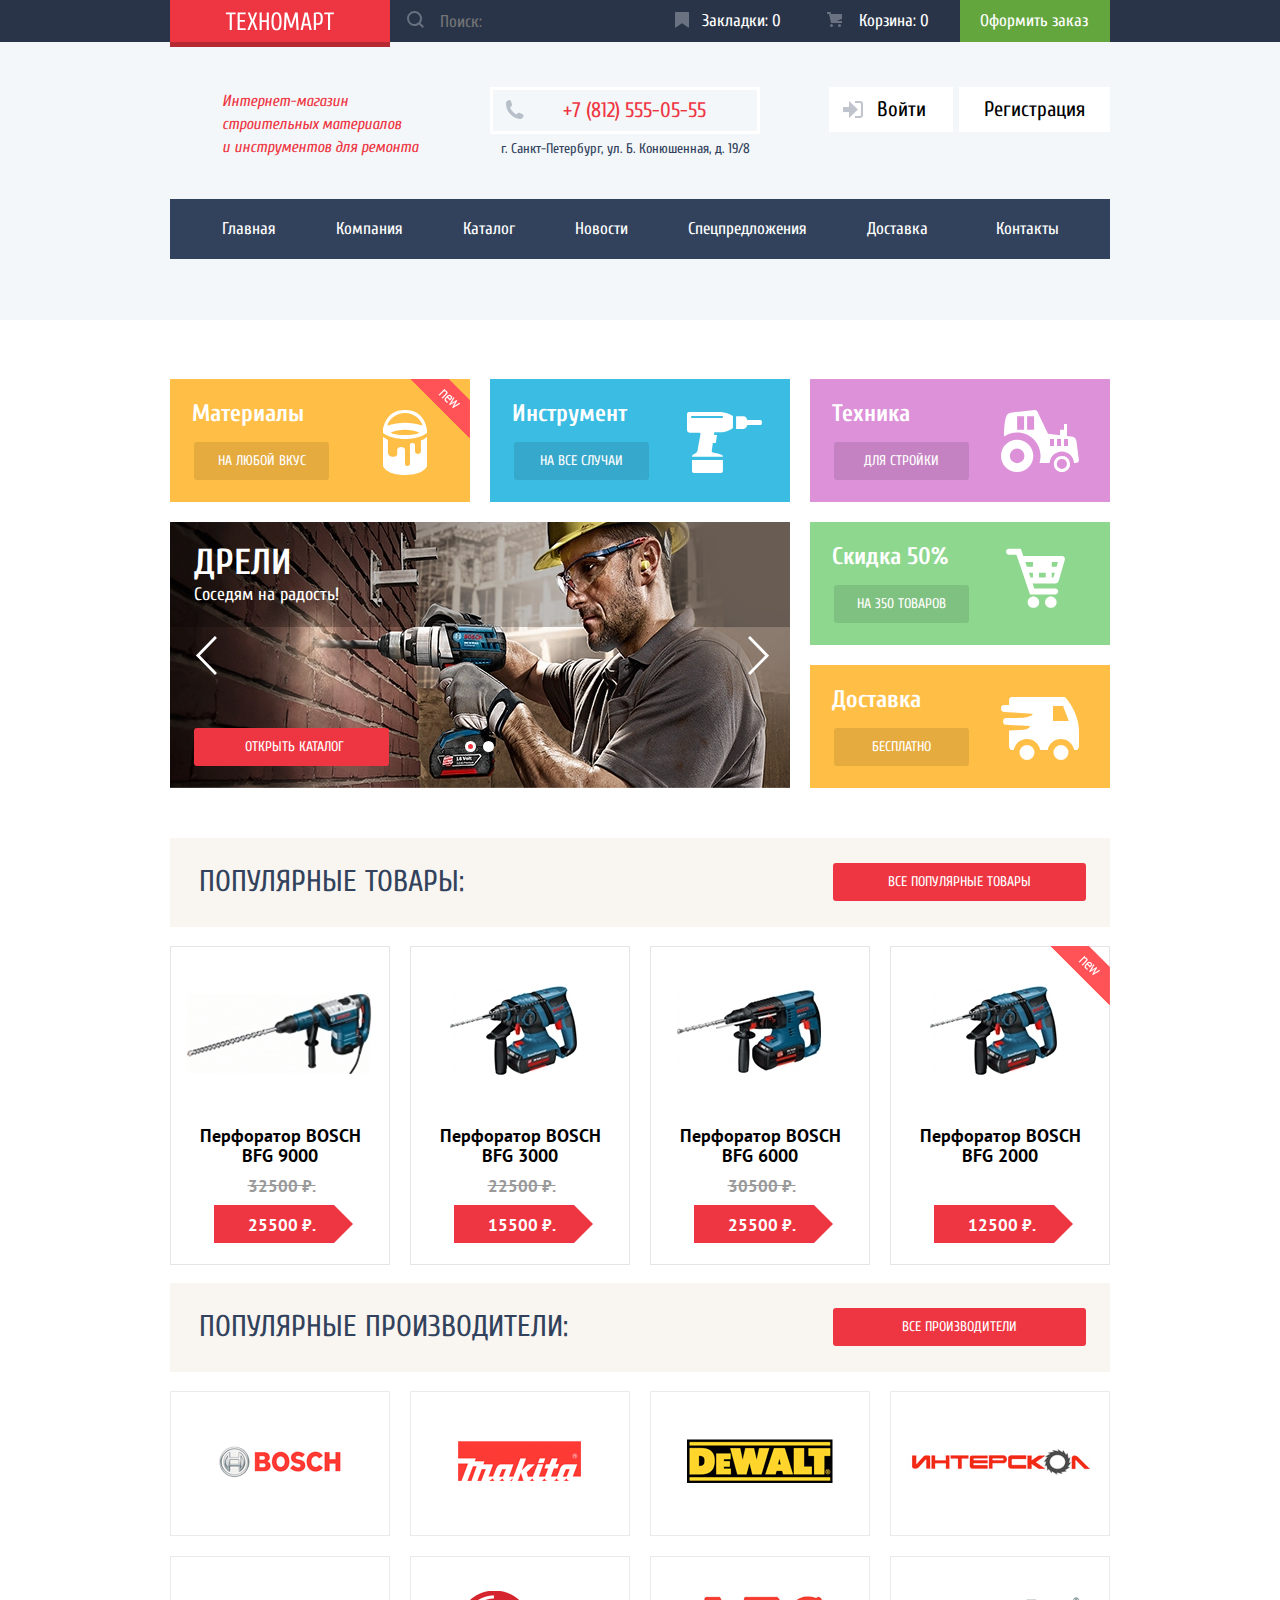
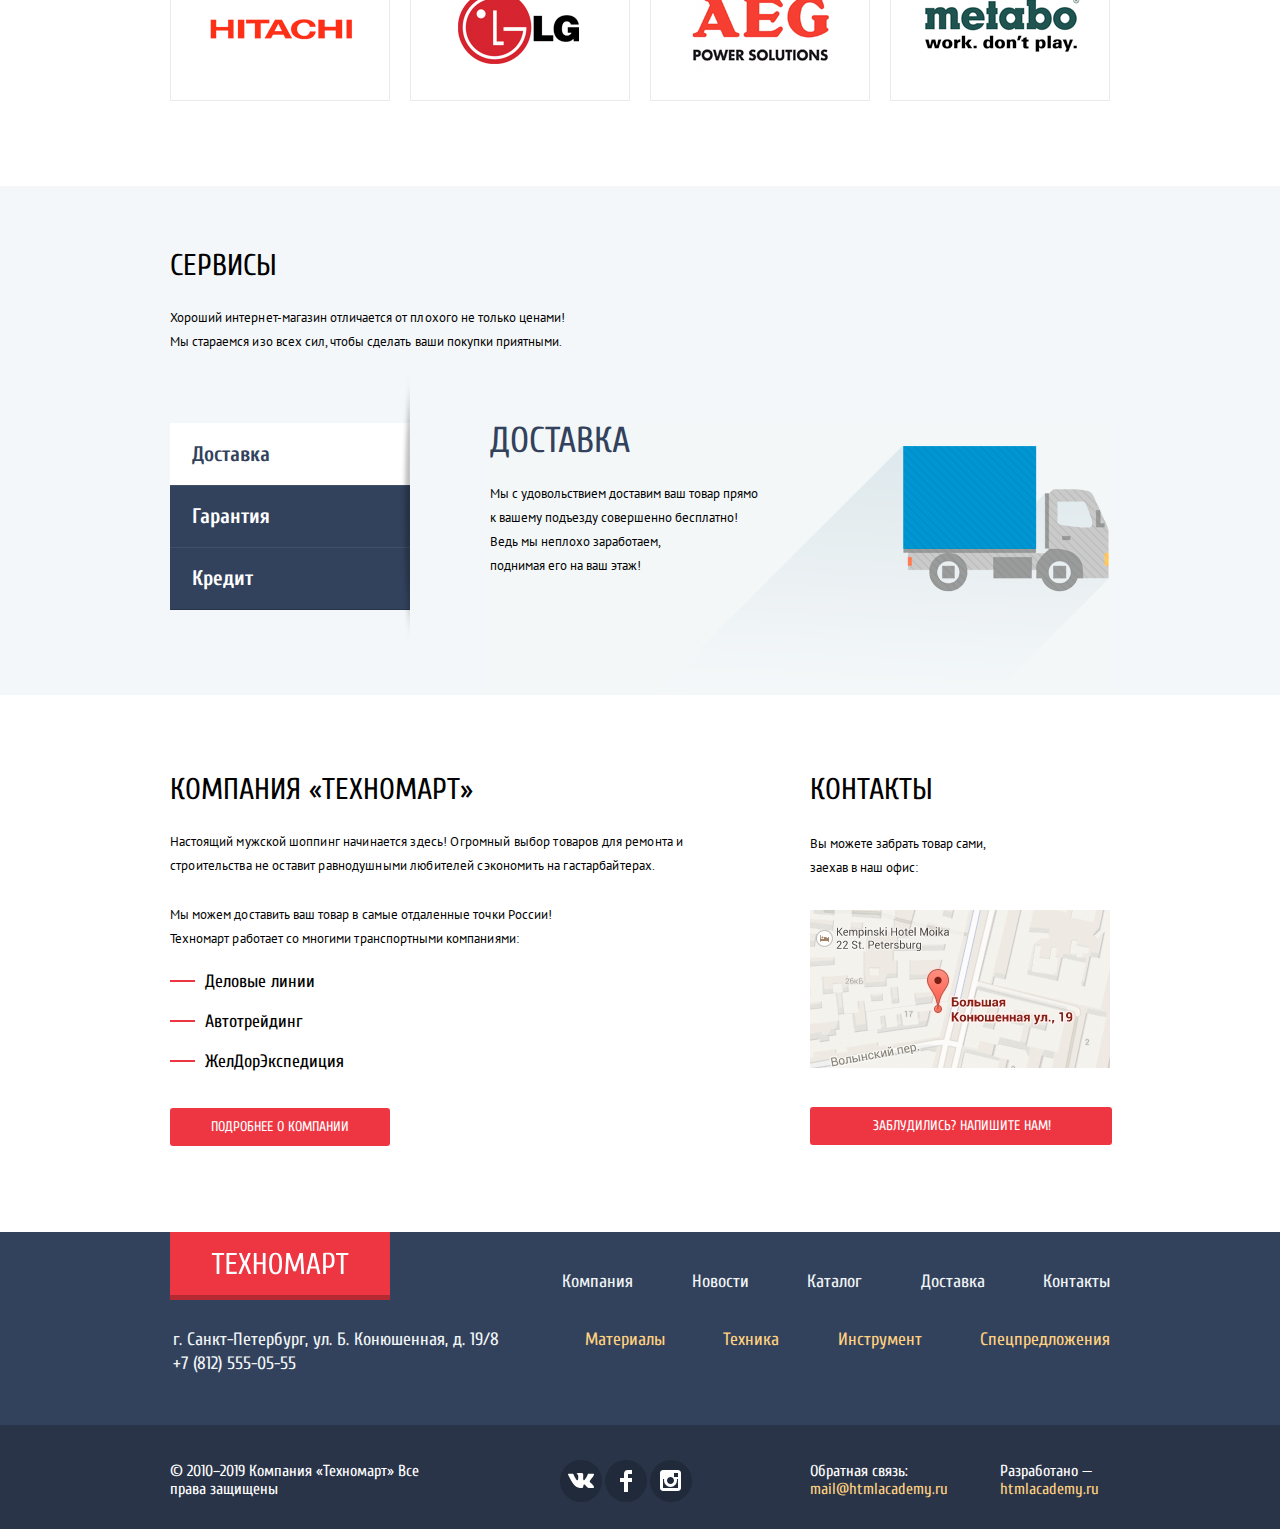
==== commit 52881135: "Last corrections" ====
--- a/index.html
+++ b/index.html
@@ -24,7 +24,7 @@
          </div>
          <div class="container">
             <div class="header-wrapper">
-               <h1>Интернет-магазин строительных материалов<br> и инструментов для ремонта</h1>
+               <h1>Интернет-магазин строительных материалов и&nbsp;инструментов для ремонта</h1>
                <div class="header-contacts">
                   <a href="tel:+78125550555">+7 (812) 555-05-55</a>
                   <p>г. Санкт-Петербург, ул. Б. Конюшенная, д. 19/8</p>
@@ -121,7 +121,7 @@
                         <a class="button-common button-marks" href="#">В закладки</a>
                      </div>
                      <div class="catalog-item-image">
-                        <img src="img/Perforator_1.jpg" width="218" height="170" alt="Перфоратор BOSCH BFG 9000">
+                        <img src="img/perforator-first.jpg" width="218" height="170" alt="Перфоратор BOSCH BFG 9000">
                      </div>
                      <div class="catalog-item-name">
                         <span class="catalog-item-brand">Перфоратор BOSCH</span>
@@ -139,7 +139,7 @@
                         <a class="button-common button-marks" href="#">В закладки</a>
                      </div>
                      <div class="catalog-item-image">
-                        <img src="img/Perforator_2.jpg" width="218" height="170" alt="Перфоратор BOSCH BFG 3000">
+                        <img src="img/perforator-second.jpg" width="218" height="170" alt="Перфоратор BOSCH BFG 3000">
                      </div>
                      <div class="catalog-item-name">
                         <span class="catalog-item-brand">Перфоратор BOSCH</span>
@@ -157,7 +157,7 @@
                         <a class="button-common button-marks" href="#">В закладки</a>
                      </div>
                      <div class="catalog-item-image">
-                        <img src="img/Perforator_3.jpg" width="218" height="170" alt="Перфоратор BOSCH BFG 6000">
+                        <img src="img/perforator-third.jpg" width="218" height="170" alt="Перфоратор BOSCH BFG 6000">
                      </div>
                      <div class="catalog-item-name">
                         <span class="catalog-item-brand">Перфоратор BOSCH</span>
@@ -175,7 +175,7 @@
                         <a class="button-common button-marks" href="#">В закладки</a>
                      </div>
                      <div class="catalog-item-image">
-                        <img src="img/Perforator_2.jpg" width="218" height="170" alt="Перфоратор BOSCH BFG 2000">
+                        <img src="img/perforator-second.jpg" width="218" height="170" alt="Перфоратор BOSCH BFG 2000">
                      </div>
                      <div class="catalog-item-name">
                         <span class="catalog-item-brand">Перфоратор BOSCH</span>
@@ -196,14 +196,14 @@
             </div>
             <div class="container">
                <ul class="pop-companies-list">
-                  <li><a class="pop-companies-item" href="#"><img src="img/bosch.png" width="220" height="145" alt="Логотип BOSCH"></a></li>
-                  <li><a href="#"><img src="img/makita.png" width="220" height="145" alt="Логотип Makita"></a></li>
-                  <li><a href="#"><img src="img/dewalt.png" width="220" height="145" alt="Логотип Dewalt"></a></li>
-                  <li><a href="#"><img src="img/interskol.png" width="220" height="145" alt="Логотип Interskol"></a></li>
-                  <li><a href="#"><img src="img/hitachi.png" width="220" height="145" alt="Логотип Hitachi"></a></li>
-                  <li><a href="#"><img src="img/lg.png" width="220" height="145" alt="Логотип LG"></a></li>
-                  <li><a href="#"><img src="img/aeg.png" width="220" height="145" alt="Логотип AEG"></a></li>
-                  <li><a href="#"><img src="img/metabo.png" width="220" height="145" alt="Логотип Metabo"></a></li>
+                  <li><a class="pop-companies-item" href="#"><img src="img/brand-bosch.png" width="220" height="145" alt="Логотип BOSCH"></a></li>
+                  <li><a href="#"><img src="img/brand-makitta.png" width="220" height="145" alt="Логотип Makita"></a></li>
+                  <li><a href="#"><img src="img/brand-dewalt.png" width="220" height="145" alt="Логотип Dewalt"></a></li>
+                  <li><a href="#"><img src="img/brand-interscol.png" width="220" height="145" alt="Логотип Interskol"></a></li>
+                  <li><a href="#"><img src="img/brand-hitachi.png" width="220" height="145" alt="Логотип Hitachi"></a></li>
+                  <li><a href="#"><img src="img/brand-lg.png" width="220" height="145" alt="Логотип LG"></a></li>
+                  <li><a href="#"><img src="img/brand-aeg.png" width="220" height="145" alt="Логотип AEG"></a></li>
+                  <li><a href="#"><img src="img/brand-metabo.png" width="220" height="145" alt="Логотип Metabo"></a></li>
                </ul>
             </div>
          </section>
@@ -223,11 +223,11 @@
                   <ul class="services-inner-slider">
                      <li class="services-slide">
                         <h3>Доставка</h3>
-                        <p>Мы с удовольствием доставим ваш товар прямо<br>к вашему подъезду совершенно бесплатно!<br>Ведь мы неплохо заработаем,<br>поднимая его на ваш этаж!</p>
+                        <p class="slide-delivery-text">Мы с удовольствием доставим ваш товар прямо<br>к вашему подъезду совершенно бесплатно! Ведь мы неплохо заработаем,<br>поднимая его на ваш этаж!</p>
                      </li>
                      <li class="services-slide">
                         <h3>Гарантия</h3>
-                        <p>Если купленный у нас товар поломается или заискрит,<br>а также в случае пожара, спровоцированного его возгаранием,<br>вы всегда можете быть уверены в нашей гарантии. Мы обменяем<br>сгоревший товар на новый.<br>Дом уж восстановите как-нибудь сами.</p>
+                        <p class="slide-guarantees-text">Если купленный у нас товар поломается или заискрит,<br>а также в случае пожара, спровоцированного его возгаранием, вы всегда можете быть уверены в нашей гарантии. Мы обменяем сгоревший товар на новый.<br>Дом уж восстановите как-нибудь сами.</p>
                      </li>
                      <li class="services-slide">
                         <h3>Кредит</h3>
@@ -244,7 +244,7 @@
                <div class=delivery-offer>
                   <b>Компания «Техномарт»</b>
                   <p>Настоящий мужской <span>шоппинг начинается здесь! Огромный выбор товаров для ремонта и строительства не оставит равнодушными любителей сэкономить на гастарбайтерах.</span></p>
-                  <p>Мы можем доставить ваш товар в самые отдаленные точки России!<br>
+                  <p class="delivery-offer-text">Мы можем доставить ваш товар в самые отдаленные точки России!
                      Техномарт работает со многими транспортными компаниями: 
                   </p>
                   <ul class="delivery-companies">
@@ -256,7 +256,7 @@
                </div>
                <div class="direction">
                   <b>Контакты</b>
-                  <p>Вы можете забрать товар сами,<br>
+                  <p>Вы можете забрать товар сами,
                      заехав в наш офис:
                   </p>
                   <a class="map map-link" href="img/map.jpg">
@@ -296,19 +296,13 @@
                   </div>
                   <ul class="social-media">
                      <li>
-                        <a href="#" aria-label="Техномарт в Контакте">
-                           <p class="social vkontakte"></p>
-                        </a>
+                        <a class="social vkontakte" href="#" aria-label="Техномарт в Контакте"></a>
                      </li>
                      <li>
-                        <a href="#" aria-label="Техномарт на Фейсбуке">
-                           <p class="social facebook"></p>
-                        </a>
+                        <a class="social facebook" href="#" aria-label="Техномарт на Фейсбуке"></a>
                      </li>
                      <li>
-                        <a href="#" aria-label="Техномарт в Инстаграме">
-                           <p class="social instagram"></p>
-                        </a>
+                        <a class="social instagram" href="#" aria-label="Техномарт в Инстаграме"></a>
                      </li>
                   </ul>
                   <div class="footer-feedback">
--- a/css/style.min.css
+++ b/css/style.min.css
@@ -1 +1 @@
-html,body{margin:0;font-family:"PT Sans","Arial",sans-serif;font-size:18px;line-height:20px;font-weight:700;background-color:#fff}a{text-decoration:none}.main-header{color:#fff;font-family:"Cuprum","Arial",sans-serif;font-size:17px;font-weight:400;line-height:18px;background-color:#f4f7f9;min-height:320px}.button-common{background-color:#ee3643;text-align:center;padding-top:10px;padding-bottom:10px;color:#fff;font-family:"Cuprum","Arial",sans-serif;font-size:14px;font-weight:400;line-height:18px;text-transform:uppercase;border-radius:3px}.button-common.popular{display:inline-block;vertical-align:top;min-width:253px}.button-common:hover,.button-common:focus{background-color:#ca2c37}.button-common:active{background-color:#ba2732}.main-header h1{color:#ee3643;font-size:16px;font-style:italic;line-height:23px;margin-top:3px;margin-bottom:0;padding:0;width:200px;font-weight:400;font-family:"Cuprum","PT Sans","Arial",sans-serif}.menu-wrapper{width:100%;background-color:#293449}.container{width:940px;margin:0 auto;padding-left:10px;padding-right:10px}.header-user-menu{background-color:#293449;margin-bottom:45px;display:flex}.header-user-menu a{color:#fff;font-family:"Cuprum","Arial",sans-serif;font-size:17px;font-weight:400;line-height:18px;padding-top:12px;padding-bottom:12px;margin:0}.user-menu-logo{width:220px;box-shadow:inset 0 -5px 0 rgba(0,0,0,0.24);background-color:#ee3643;position:absolute;z-index:10}.user-menu-logo:hover,.user-menu-logo:focus{box-shadow:inset 0 -5px 0 0 rgba(0,0,0,0.24);background-color:#ca2c37}.user-menu-logo:active{box-shadow:inset 0 -5px 0 0 rgba(0,0,0,0.24);background-color:#ba2732}.header-user-menu form{position:relative;margin-left:220px;flex-grow:1}.header-user-menu input{position:relative;margin:0;padding:0;box-sizing:border-box;width:100%;height:100%;background-color:#293449;border:none;color:#fff;font-family:"Cuprum","Arial",sans-serif;font-size:17px;font-weight:400;line-height:18px;padding-left:50px;background-image:url(../img/icon-search-passive.png);background-repeat:no-repeat;background-position:17px 11px}.header-user-menu input::before,.header-user-menu input::after{content:"";visibility:hidden}.header-user-menu input::before{background-image:url(../img/icon-search-hover.png)}.header-user-menu input::after{background-image:url(../img/icon-search-active.png)}.header-user-menu input:hover{background-color:#212a3a;background-image:url(../img/icon-search-hover.png)}.header-user-menu input:focus{background-color:#fff;color:#000;background-image:url(../img/icon-search-active.png)}.header-user-menu a:nth-child(3){margin-left:auto;padding-left:54px;padding-right:28px;position:relative}.header-user-menu a:nth-child(4){padding-left:50px;padding-right:31px;position:relative}.header-user-menu a:last-child{background-color:#63a63e;padding-left:20px;padding-right:22px}.marks-link::before{content:"";position:absolute;left:27px;top:12px;width:14px;height:16px;background-image:url(../img/icon-mark.png);background-repeat:no-repeat;opacity:.3}.basket-link::before{content:"";position:absolute;left:18px;top:12px;width:15px;height:15px;background-image:url(../img/icon-basket.png);background-repeat:no-repeat;opacity:.3}.basket-link.no-empty{background-color:#ee3643}.header-user-menu a:nth-child(3):hover,.header-user-menu a:nth-child(3):focus,.header-user-menu a:nth-child(4):hover,.header-user-menu a:nth-child(4):focus{background-color:#212a3a}.header-user-menu a:nth-child(3):hover::before,.header-user-menu a:nth-child(3):focus::before,.header-user-menu a:nth-child(4):hover::before,.header-user-menu a:nth-child(4):focus::before{opacity:1}.header-user-menu a:nth-child(3):active,.header-user-menu a:nth-child(4):active{background-color:#161d29;opacity:.6}.header-user-menu a:nth-child(3):active::before,.header-user-menu a:nth-child(4):active::before{background-color:#161d29;opacity:.5}.header-user-menu a:last-child:hover,.header-user-menu a:last-child:focus{background-color:#5fbb2d}.header-user-menu a:last-child:active{background-color:#518534;opacity:.5}.header-wrapper{display:flex;justify-content:flex-end;margin-bottom:38px}.header-contacts{width:270px;text-align:center;margin-left:68px}.header-contacts a{display:block;padding-top:10px;padding-bottom:10px;padding-left:19px;color:#ee3643;font-family:"Cuprum","Arial",sans-serif;font-size:21px;font-weight:400;line-height:21px;border:3px solid #fff;margin:0;position:relative}.header-contacts a::before{content:"";display:block;position:absolute;left:12px;width:19px;height:19px;background-image:url(../img/icon-phone.svg);background-repeat:no-repeat}.header-contacts p{color:#32425c;font-family:"Cuprum","Arial",sans-serif;font-size:14px;font-weight:400;line-height:24px;margin:0;padding:0;padding-top:3px}.local-user-navigation{margin:0;padding:0;align-self:flex-start;min-width:281px;display:flex;justify-content:space-between;margin-left:69px}.user-navigation-button{color:#000;font-family:"Cuprum","Arial",sans-serif;font-size:21px;font-weight:400;line-height:21px;padding-top:12px;padding-bottom:12px;background-color:#fff}.button-login{padding-left:48px;padding-right:27px;position:relative}.button-login::before{content:"";position:absolute;left:14px;top:14px;background-image:url(../img/icon-login.svg);width:20px;height:17px;background-repeat:no-repeat;opacity:.3}.button-register{padding-left:25px;padding-right:25px}.user-navigation-button:hover,.user-navigation-button:focus{color:#ee3643}.button-login:hover::before,.button-login:focus::before{opacity:1}.user-navigation-button:active{color:rgba(0,0,0,0.3)}.button-login:active::before{opacity:.3}.inner-page .header-user-menu a:nth-child(4){padding-right:25px}.inner-page.local-user-navigation{width:299px;margin-left:51px;display:flex;flex-direction:column}.user-menu{background-color:#fff;padding-top:12px;padding-bottom:12px;color:#000;font-family:"Cuprum","Arial",sans-serif;font-size:21px;font-weight:400;line-height:21px;position:relative;margin-bottom:8px}.user-menu a{color:#000;font-family:"Cuprum","Arial",sans-serif;font-size:21px;font-weight:400;line-height:21px;box-sizing:border-box}.user-menu-logged{padding-left:47px;position:relative}.user-menu-logged::before{content:"";position:absolute;left:13px;width:20px;height:18px;background-image:url(../img/icon-user.svg);background-repeat:no-repeat;opacity:.3}.user-menu-logged:hover::before,.user-menu-logged:focus::before{opacity:1}.user-menu-logged:active{color:rgba(0,0,0,0.3)}.user-menu-logged:active::before{opacity:.3}.user-menu-logout{position:absolute;top:13px;right:11px;opacity:.3}.user-menu-logout:hover,.user-menu-logout:focus{opacity:1}.user-menu-logout:active{opacity:.3}.personal-data a{color:#32425c;font-family:"Cuprum","Arial",sans-serif;font-size:16px;font-weight:400;line-height:18px;text-decoration:underline;position:relative}.personal-data a:first-child{padding-left:17px}.personal-data a:last-child{padding-left:27px}.personal-data a:hover,.personal-data a:focus{color:#ee3643}.personal-data a:active{color:#000;opacity:.3}.my-orders::after{content:"";position:absolute;top:7px;left:105px;width:4px;height:5px;background-color:#000;border-radius:50%}.main-header-navigation{background-color:#32425c}.main-header-navigation ul{list-style:none;margin:0;padding:0;padding-left:22px;display:flex;flex-wrap:wrap}.main-header-navigation a{color:#fff;font-family:"Cuprum","Arial",sans-serif;font-size:17px;font-weight:400;line-height:17px;display:block;padding:21px 30px 22px}.main-header-navigation li:hover,.main-header-navigation li:focus{background-color:#293449}.main-header-navigation li:last-child{padding-left:8px}.main-header-navigation li:active{background-color:#1d2739;opacity:.5}.promo ul{list-style:none;padding:0;margin-top:59px;margin-bottom:50px;display:flex;flex-wrap:wrap;justify-content:space-between}.promo-list-item{width:300px;height:123px;margin-bottom:20px;box-sizing:border-box;color:#fff;font-family:"Cuprum","Arial",sans-serif;font-size:24px;font-weight:700;line-height:30px;position:relative;padding:20px 10px 22px 22px}.promo-list-item:first-child{background-color:#ffbf47;position:relative}.promo-list-item:first-child:before{content:"";width:60px;height:59px;background-image:url(../img/new_flag.png);background-repeat:no-repeat;position:absolute;top:0;right:0}.promo-list-item:first-child:after{content:"";width:44px;height:65px;background-image:url(../img/materials.svg);background-repeat:no-repeat;position:absolute;right:43px;top:31px}.promo-list-item:nth-child(2){background-color:#3bbce3;position:relative}.promo-list-item:nth-child(2):after{content:"";width:75px;height:61px;background-image:url(../img/instruments.svg);background-repeat:no-repeat;position:absolute;right:28px;top:33px}.promo-list-item:nth-child(3){background-color:#dc91d8;position:relative}.promo-list-item:nth-child(3):after{content:"";width:78px;height:62px;background-image:url(../img/technics.svg);background-repeat:no-repeat;position:absolute;right:31px;top:31px}.promo-list-item:nth-child(5){background-color:#8ed78f;position:relative}.promo-list-item:nth-child(5):after{content:"";width:59px;height:72px;background-image:url(../img/discounts.svg);background-repeat:no-repeat;position:absolute;right:45px;top:26px}.button-common.promo-list-button{display:inline-block;vertical-align:top;min-width:135px;background-color:rgba(0,0,0,0.1);position:absolute;bottom:22px;left:24px}.button-common.promo-list-button:hover,.button-common.promo-list-button:focus{background-color:#000;opacity:.2}.button-common.promo-list-button:active{background-color:#000;opacity:.3}.promo-list-item.free-delivery{position:relative;top:93px;left:-22px;background-color:#ffbf47}.promo-list-item.free-delivery:after{content:"";width:78px;height:63px;background-image:url(../img/delivery.svg);background-repeat:no-repeat;position:absolute;right:31px;top:32px}.promo-list-slider{position:relative;width:620px;height:266px;background-color:#32425c}.slider input{position:absolute;display:none}.slider-item:first-child{width:620px;height:266px;background-image:url(../img/slider-drills.jpg);background-repeat:no-repeat;padding-left:24px;padding-top:23px;box-sizing:border-box}.slider-item:last-child{width:620px;height:266px;background-image:url(../img/slider-perforators.jpg);background-repeat:no-repeat;padding-left:24px;padding-top:23px;box-sizing:border-box;position:absolute;top:0;display:none}.slider-item-title h3{margin:0;margin-bottom:2px;padding:0;color:#fff;font-family:"Cuprum","Arial",sans-serif;font-size:36px;font-weight:700;line-height:36px;text-transform:uppercase}.slider-item-title span{color:#fff;font-family:"Cuprum","Arial",sans-serif;font-size:18px;font-weight:400;line-height:24px}.button-common.slider-button{display:inline-block;vertical-align:top;min-width:195px;position:absolute;bottom:22px;padding-left:6px;box-sizing:border-box}.slider-controls label:first-child{position:absolute;top:114px;left:25px;width:22px;height:40px;background-image:url(../img/slider-previous.svg);background-repeat:no-repeat;cursor:pointer;z-index:10}.slider-controls label:last-child{position:absolute;top:114px;right:20px;width:22px;height:40px;background-image:url(../img/slider-next.svg);background-repeat:no-repeat;cursor:pointer;z-index:10}.slider .slider-indicator{width:29px;height:10px;position:absolute;left:295px;bottom:37px;display:flex;justify-content:space-between;z-index:12}.slider-indicator span{width:11px;height:11px;background-color:#fff;border-radius:50%;position:relative}.slider-indicator-active::before{content:"";position:absolute;top:25%;left:25%;width:5px;height:5px;border-radius:50%;background-color:#ee3643}#slider-next:checked~.slider-inner .slider-item:last-child{display:block}.catalog-list{width:940px;display:flex;justify-content:space-between;list-style:none;padding:0}.popular-title{background-color:#f9f5f0;width:940px;margin:0 auto;margin-bottom:19px;box-sizing:border-box;display:flex;justify-content:space-between;align-items:center;padding:25px 24px 26px 29px}.popular-title h2{margin:0;color:#32425c;font-family:"Cuprum","Arial",sans-serif;font-size:30px;font-weight:400;line-height:30px;text-transform:uppercase}.popular-catalog-list{display:flex;flex-wrap:wrap;justify-content:space-between;padding:0}.popular.catalog-item{margin:0}.popular-companies{margin-bottom:65px}.pop-companies-list{list-style:none;margin:0;padding:0;display:flex;flex-wrap:wrap;justify-content:space-between}.pop-companies-list li{width:220px;height:145px;margin-bottom:20px;padding:0;box-sizing:border-box}.pop-companies-list li:hover,.pop-companies-list li:focus{box-shadow:0 10px 25px 0 rgba(41,52,73,0.5)}.pop-companies-list li:active{box-shadow:0 4px 10px 0 rgba(41,52,73,0.5);opacity:.3}.services{width:100%;background-color:#f4f7f9;padding-top:65px}.container .services-title{padding:0;margin:0;margin-bottom:25px;color:#000;font-family:"Cuprum","Arial",sans-serif;font-size:30px;font-weight:400;line-height:30px;text-transform:uppercase}.services p{width:398px;font-family:"PT Sans","Arial",sans-serif;font-weight:400;line-height:24px;font-size:13px;font-weight:400}.services-title-text{letter-spacing:.037px}.services-slider{margin:0;margin-top:69px;position:relative;display:flex}.services-controls{padding:0;margin:0;display:flex;flex-wrap:wrap;flex-direction:column}.services-controls::after{content:"";background-image:url(../img/menu-attribute.png);background-repeat:no-repeat;position:absolute;width:10px;height:279px;left:230px;top:-48px}.services-slider input{position:absolute;display:none}.services-controls label{width:240px;box-sizing:border-box;margin:0;background-color:#32425c;box-shadow:0 1px 0 #293449,inset 0 1px 0 #405069;color:#fff;font-family:"Cuprum","Arial",sans-serif;font-size:21px;font-weight:700;line-height:30px;padding-top:16px;padding-bottom:16px;padding-left:22px;cursor:pointer}.services-controls label:hover{background-color:#293449}#radio-delivery:checked~.services-controls label[for="radio-delivery"],#radio-guarantee:checked~.services-controls label[for="radio-guarantee"],#radio-credit:checked~.services-controls label[for="radio-credit"]{box-shadow:0 1px 0 #ffffff,inset 0 1px 0 #fff;background-color:#fff;color:#32425c;font-family:"Cuprum","Arial",sans-serif;font-size:21px;font-weight:700;line-height:30px}.services-slider ul{list-style:none;margin:0;padding:0;margin-left:80px;position:relative}.services-inner-slider li{width:619px;min-height:272px;margin:0;padding:0;background-color:#f3f7f8}.services-inner-slider li:first-child{background-image:url(../img/delivery-service.png);background-repeat:no-repeat;background-position:100% 80%}.services-inner-slider li:nth-child(2){background-image:url(../img/guarantee-service.png);background-repeat:no-repeat;background-position:100% 0;position:absolute;top:0;display:none}.services-inner-slider li:nth-child(3){background-image:url(../img/credit-service.png);background-repeat:no-repeat;background-position:100% 0;position:absolute;top:0;display:none}.services-slide h3{color:#32425c;font-family:"Cuprum","Arial",sans-serif;font-size:36px;font-weight:400;line-height:36px;text-transform:uppercase;margin:0;padding-bottom:10px}.button-common.send-request{display:inline-block;vertical-align:top;background-color:#ff5357;min-width:195px;margin-top:12px}.button-common.send-request:hover,.button-common.send-request:focus{background-color:#ca2c37}.button-common.send-request:active{background-color:#ba2732}#radio-guarantee:checked~.services-inner-slider li:nth-child(2){display:block}#radio-credit:checked~.services-inner-slider li:nth-child(3){display:block}.delivery-types{padding-top:80px;padding-bottom:86px;display:flex;justify-content:space-between}.delivery-offer{width:519px}.delivery-offer b{font-family:"Cuprum","Arial",sans-serif;font-size:30px;font-weight:400;line-height:30px;text-transform:uppercase}.delivery-offer p{font-family:"PT Sans","Arial",sans-serif;font-size:13px;font-weight:400;line-height:24px;margin-top:25px;letter-spacing:.05px}.delivery-offer span{letter-spacing:.135px}.delivery-offer ul{list-style:none;padding:0;margin:0}.delivery-offer li{font-family:"Cuprum","Arial",sans-serif;font-size:18px;font-weight:400;position:relative;padding-left:35px;padding-bottom:5px;line-height:35px}.delivery-offer li::before{content:"";width:25px;height:2px;background-color:#ee3643;position:absolute;top:16px;left:0}.button-common.company-details{display:inline-block;vertical-align:top;min-width:220px;margin-top:24px}.direction{width:300px}.direction b{font-family:"Cuprum","Arial",sans-serif;font-size:30px;font-weight:400;line-height:30px;text-transform:uppercase}.direction p{font-family:"PT Sans","Arial",sans-serif;font-size:13px;font-weight:400;line-height:24px;padding:0;margin-bottom:0;margin-top:27px}.direction img{margin-top:30px;margin-bottom:35px}.button-common.feedback{display:inline-block;vertical-align:top;width:100%;padding-left:2px}.breadcrumbs{list-style:none;margin:0;display:flex;flex-wrap:wrap;position:relative;padding:19px 20px 20px 55px}.breadcrumbs a:not(.breadcrumb-current){margin:0;margin-right:41px;color:#000;font-family:"PT Sans","Arial",sans-serif;font-size:13px;font-weight:400;line-height:18px;text-transform:uppercase;position:relative}.breadcrumbs a:not(.breadcrumb-current):after{content:"";position:absolute;top:1px;right:-24px;width:8px;height:12px;background-image:url(../img/icon-right-small.svg);background-repeat:no-repeat}.breadcrumbs a:hover:not(.breadcrumb-current),.breadcrumbs a:focus:not(.breadcrumb-current){text-decoration:underline}.breadcrumb-second-child{position:relative}.breadcrumb-second-child:before{content:"";display:block;width:14px;height:12px;position:absolute;top:3px;left:-57px;background-image:url(../img/icon-home.svg);background-repeat:no-repeat}.breadcrumb-second-child:after{content:"";display:block;width:8px;height:12px;position:absolute;top:4px;left:-26px;background-image:url(../img/icon-right-small.svg);background-repeat:no-repeat}.breadcrumb-current{color:rgba(0,0,0,0.4);font-family:"PT Sans","Arial",sans-serif;font-size:13px;font-weight:400;line-height:18px;text-transform:uppercase;padding-right:20px}.container h2{background-color:#f2f6f8;color:#32425c;font-family:"Cuprum","Arial",sans-serif;font-size:30px;font-weight:400;line-height:30px;text-transform:uppercase;margin:0;margin-bottom:21px;padding-top:30px;padding-left:28px;padding-bottom:27px}.catalog-columns{display:flex;justify-content:space-between;margin-bottom:28px}.catalog-filters{width:220px;padding:0}.filters-form h3{margin:0;color:#000;font-family:"PT Sans","Arial",sans-serif;font-size:13px;font-weight:400;line-height:18px;text-transform:uppercase;padding-left:19px;padding-top:11px;padding-bottom:9px;background-color:#f7f3ec;margin-bottom:12px}.filters-form fieldset{padding:0;margin:0;border:none}.filters-form legend{color:#000;font-family:"PT Sans","Arial",sans-serif;font-size:17px;font-weight:700;line-height:30px;text-transform:uppercase}.source-energy{letter-spacing:.6px}.range-controls{margin-top:13px;background-color:#f7f3ec;position:relative;height:80px;cursor:pointer}.range-controls .scale{width:180px;height:2px;background-color:#d7dcde;position:absolute;top:50%;left:20px}.range-controls .bar{width:80%;height:2px;background-color:#00ca74}.range-toggle{position:absolute;top:39%;width:4px;height:4px;background:#ababab;border:8px solid #fff;border-radius:50%;box-shadow:0 2px 1px 0 rgba(0,1,1,0.2);cursor:pointer}.range-toggle-min{left:20px}.range-toggle-max{left:164px}.price-controls{margin-top:11px;margin-bottom:23px;height:38px;display:flex;justify-content:space-between}.price-controls label{display:inline-block;vertical-align:top;font-family:"PT Sans","Arial",sans-serif;font-size:17px;font-weight:400;line-height:18px;text-transform:uppercase;cursor:pointer}.price-controls .min-price,.price-controls .max-price{width:95px;background-color:#f7f3ec}.price-controls .min-price{padding-left:46px;padding-top:8px;box-sizing:border-box;position:relative}.price-controls .min-price:after{content:"";width:10px;height:1px;background-color:#000;position:absolute;top:50%;left:105px}.price-controls .max-price{padding-top:8px;padding-left:26px;box-sizing:border-box}.price-controls input{width:50px;margin:0;color:inherit;font:inherit;background:none;border:none}.between-filter-underline{width:100%;height:1px;background-color:#d7dcde;margin-bottom:18px}.filters-form ul{margin:0;margin-bottom:15px;padding-left:0;list-style:none;font-weight:400}.filters-form li{color:#000;font-family:"PT Sans","Arial",sans-serif;font-size:15px;line-height:20px;text-transform:uppercase;position:relative;padding-left:35px;padding-top:15px;padding-bottom:5px}.brand-filter label{cursor:pointer}.brand-filter-indicator{display:inline-block;vertical-align:top;position:absolute;top:13px;left:0;width:27px;height:23px;background-image:url(../img/checkbox-off.svg);background-repeat:no-repeat;opacity:.3}.brand-filter input[type="checkbox"]:checked+.brand-filter-indicator{display:inline-block;vertical-align:top;position:absolute;top:13px;left:0;width:27px;height:23px;background-image:url(../img/checkbox-on.svg);background-repeat:no-repeat;opacity:.3}.brand-filter input[type="checkbox"]:hover+.brand-filter-indicator,.brand-filter input[type="checkbox"]:focus+.brand-filter-indicator{opacity:.5}.brand-filter input[type="checkbox"]:disabled~.brand-filter-indicator,.brand-filter input[type="checkbox"]:disabled~.brand-name{opacity:.1}.energy-filter label{cursor:pointer}.energy-filter-indicator{display:inline-block;vertical-align:top;position:absolute;top:12px;left:0;width:25px;height:25px;background-image:url(../img/radio-off.svg);background-repeat:no-repeat;opacity:.3}.energy-filter input[type="radio"]:checked+.energy-filter-indicator{display:inline-block;vertical-align:top;position:absolute;width:25px;height:25px;background-image:url(../img/radio-on.svg);background-repeat:no-repeat;opacity:.3}.energy-filter input[type="radio"]:hover+.energy-filter-indicator,.energy-filter input[type="radio"]:focus+.energy-filter-indicator{opacity:.5}.energy-filter input[type="radio"]:disabled~.energy-filter-indicator,.energy-filter input[type="radio"]:disabled~.energy-type-name{opacity:.1}.filter-input:disabled+label{color:#000;opacity:.5}.button-filters-results{margin-top:57px;border:none;padding-top:10px;padding-bottom:8px;min-width:140px;border:1px solid #e5e5e5;background-color:#fff;color:#000;font-family:"PT Sans","Arial",sans-serif;font-size:13px;font-weight:400;line-height:18px;text-transform:uppercase}.button-filters-results:hover,.button-filters-results:focus{border:1px solid #bdc6ca}.button-filters-results:active{border:1px solid #ee3643}.catalog-offers{width:700px}.catalog-offers .catalog-offers-title{display:block;background-color:#f7f3ec;font-family:"PT Sans","Arial",sans-serif;font-size:13px;font-weight:400;line-height:18px;text-transform:uppercase;padding-left:19px;padding-top:11px;padding-bottom:9px;margin-bottom:20px}.main-offers-title{display:inline-block;margin:0;padding:0;font-family:"PT Sans","Arial",sans-serif;font-size:13px;font-weight:400;margin-right:140px;font-weight:400;color:rgba(0,0,0,1)}.catalog-offers-current{margin-right:65px;color:#ee3643}.catalog-offers-title a:not(.catalog-offers-current){color:rgba(0,0,0,0.3)}.catalog-offers-title a:nth-child(3){margin-right:62px}.catalog-offers-title a:nth-child(4){margin-right:44px}.catalog-offers-title a:not(.catalog-offers-current):not(.button-filter){border-bottom:1px dotted #ee3643}.catalog-offers-title a:hover:not(.catalog-offers-current):not(.button-filter),.catalog-offers-title a:focus:not(.catalog-offers-current):not(.button-filter){color:#000;border-bottom:1px solid #ee3643}.button-filter{cursor:pointer;border-bottom:none}.button-filter.up{margin-right:18px}.button-filter:hover path{fill:#000}.button-filter.catalog-button-current path{fill:#ee3643}.button-filter{cursor:pointer}.catalog-offers ul{list-style:none;padding:0;margin:0;margin-bottom:32px;width:700px;display:flex;flex-wrap:wrap;justify-content:flex-start}.catalog-item{width:218px;margin-right:20px;margin-bottom:18px;border:1px solid #e5e5e5;background-color:#fff;position:relative;display:flex;flex-direction:column;justify-content:space-between}.catalog-item:nth-child(3n){margin-right:0}.catalog-item:hover,.catalog-item:focus{box-shadow:0 10px 25px 0 rgba(41,52,73,0.5)}.catalog-item h3{font-family:"PT Sans","Arial",sans-serif;font-size:18px;font-weight:700;line-height:20px;margin:0}.catalog-item .flag{width:60px;height:59px;position:absolute;right:-1px;top:-1px;overflow:hidden;text-indent:-1000px;background-image:url(../img/new_flag.png);background-repeat:no-repeat;z-index:11}.catalog-item-image{margin-bottom:5px}.catalog-item-buttons{position:absolute;background-color:rgba(255,255,255,1);z-index:10;width:218px;height:170px;padding-top:43px;padding-left:41px;box-sizing:border-box;display:none;margin:0}.button-common.button-buy{display:inline-block;vertical-align:top;position:relative;min-width:135px;padding-top:10px;padding-bottom:10px;box-sizing:border-box;box-shadow:inset 0 -3px 0 #367315;background-color:#63a63e;color:#fff;font-size:14px;font-weight:400;line-height:18px;text-transform:uppercase;margin-bottom:8px}.catalog-item:hover .catalog-item-buttons,.catalog-item:focus .catalog-item-buttons{display:block}.catalog-item-buttons .button-buy:hover,.catalog-item-buttons .button-buy:focus{box-shadow:inset 0 -3px 0 #367315;background-color:#5fbb2d}.catalog-item-buttons .button-buy:active{background-color:#518534}.button-buy::before{content:"";width:15px;height:15px;position:absolute;left:12px;background-image:url(../img/icon-basket.png);background-repeat:no-repeat;opacity:.3}.button-buy:hover::before,.button-buy:focus::before,.button-buy:active::before{opacity:1}.button-common.button-marks{position:relative;display:inline-block;vertical-align:top;min-width:135px;padding-top:10px;padding-bottom:7px;box-sizing:border-box;color:#32425c;font-size:14px;font-weight:400;line-height:18px;text-transform:uppercase;background-color:#fff;border:3px solid #63a63e;border-radius:3px;box-sizing:border-box}.catalog-item-buttons .button-marks:hover,.catalog-item-buttons .button-marks:focus{border:3px solid #32425c}.catalog-item-buttons .button-marks:active{border:3px solid #32425c;opacity:.3}.catalog-item-name{color:#000;font-family:"PT Sans","Arial",sans-serif;font-size:18px;font-weight:700;line-height:20px;margin-bottom:10px;display:flex;flex-direction:column;align-items:center}.catalog-item-price{text-align:center}.catalog-item-price del{color:#999;font-family:"PT Sans","Arial",sans-serif;font-size:17px;font-weight:700;line-height:18px;text-decoration:line-through;text-transform:uppercase;padding:0;margin-left:3px}.catalog-item-price p{margin-top:9px;margin-bottom:21px;margin-right:13px}.catalog-item-price span{display:inline-block;vertical-align:top;margin:0;padding-top:10px;padding-left:17px;box-sizing:border-box;width:120px;height:38px;background-color:#ee3643;color:#fff;font-family:"PT Sans","Arial",sans-serif;font-size:17px;font-weight:700;text-transform:uppercase;position:relative}.catalog-item-price span::after{content:"";position:absolute;left:120px;top:0;border:19.3px solid #ee3643;border-right-width:0;border-top-color:transparent;border-bottom-color:transparent}.pagination-list{width:292px;display:flex;flex-wrap:wrap}.pagination-list li{margin-right:10px}.pagination-list a{display:flex;width:37px;height:37px;border:1px solid #e5e5e5;background-color:#fff;border-radius:3px;color:#000;font-family:"PT Sans","Arial",sans-serif;font-size:13px;font-weight:400;line-height:18px}.pagination-current a{background-color:#ee3643;color:#fff;border:none;cursor:default}.pagination-list span{margin:auto}.pagination-next a{width:138px;text-transform:uppercase}.pagination-list a:hover:not(.current-pagination-link),.pagination-list a:focus:not(.current-pagination-link){border:1px solid #bdc6ca}.pagination-list a:active:not(.current-pagination-link){border:1px solid #ee3643}.catalog-item-about{width:100%;margin:0;background-color:#f4f7f9;padding-top:63px;padding-bottom:68px}.catalog-item-about h2{margin:0;padding:0;font-family:"Cuprum","Arial",sans-serif;font-size:30px;font-weight:400;line-height:30px;letter-spacing:.19px;text-transform:uppercase}.catalog-item-about p{font-family:"PT Sans","Arial",sans-serif;line-height:24px;font-size:13px;font-weight:400;margin:0;padding-top:27px;letter-spacing:.03px}.catalog-item-about span{letter-spacing:.145px}.main-footer{background-color:#32425c;width:100%}.container{width:940px;margin:0 auto}.main-footer ul{list-style:none}.footer-navigation{display:flex;flex-wrap:wrap;align-content:flex-start;justify-content:space-between}.footer-menu-logo{width:220px;box-shadow:inset 0 -5px 0 rgba(0,0,0,0.24);background-color:#ee3643;display:flex;margin:0;margin-bottom:28px;box-sizing:border-box;cursor:pointer;padding:20px 41px 25px}.footer-menu-logo:hover,.footer-menu-logo:focus{box-shadow:inset 0 -5px 0 0 rgba(0,0,0,0.24);background-color:#ca2c37}.footer-menu-logo:active{box-shadow:inset 0 -5px 0 0 rgba(0,0,0,0.24);background-color:#ba2732}.footer-site-navigation{display:flex;flex-wrap:wrap;justify-content:space-between;margin:0;padding:0;padding-top:38px;width:548px}.footer-site-navigation a{color:#f1f5f7;font-family:"Cuprum","Arial",sans-serif;font-size:18px;font-weight:400;line-height:24px}.footer-site-navigation a:hover,.footer-site-navigation a:focus{text-decoration:underline}.footer-site-navigation a:active{opacity:.5;text-decoration:none}.footer-navigation .address{color:#f1f5f7;font-family:"Cuprum","Arial",sans-serif;font-size:18px;font-weight:400;line-height:24px;margin:0;margin-bottom:49px;padding:0;padding-left:3px;width:330px}.footer-offer-navigation{display:flex;flex-wrap:wrap;justify-content:space-between;margin:0;padding:0;width:525px}.footer-offer-navigation a{color:#ffd180;font-family:"Cuprum","Arial",sans-serif;font-size:18px;font-weight:400;line-height:24px}.footer-offer-navigation a:hover,.footer-offer-navigation a:focus{text-decoration:underline}.footer-offer-navigation a:active{opacity:.5;text-decoration:none}.footer-wrapper{width:100%;background-color:#293449}.footer-about-us{display:flex;justify-content:space-between;color:#fff;font-family:"Cuprum","Arial",sans-serif;font-size:16px;font-weight:400;line-height:18px;padding-top:15px;padding-bottom:11px}.footer-about-us .copyright{width:250px;margin:0;padding:0;padding-top:22px}.footer-about-us .social-media{width:132px;margin:0;padding:0;padding-top:4px;margin-left:22px;display:flex;flex-wrap:wrap;justify-content:space-between;align-items:center}.social.vkontakte{width:42px;height:42px;background-color:#212a3a;border-radius:50%;position:relative}.social.vkontakte:after{content:"";display:block;width:26px;height:15px;background-image:url(../img/vk-icon.svg);background-repeat:no-repeat;position:absolute;top:13px;left:8px}.social.facebook{width:42px;height:42px;background-color:#212a3a;border-radius:50%;position:relative}.social.facebook:after{content:"";display:block;width:12px;height:22px;background-image:url(../img/fb-icon.svg);background-repeat:no-repeat;position:absolute;top:10px;left:15px}.social.instagram{width:42px;height:42px;background-color:#212a3a;border-radius:50%;position:relative}.social.instagram:after{content:"";display:block;width:21px;height:21px;background-image:url(../img/insta-icon.svg);background-repeat:no-repeat;position:absolute;top:10px;left:10px}.social:hover,.social:focus,.social:active{background-color:#ee3643}.footer-feedback{width:300px;display:flex;justify-content:space-between;align-items:center;margin:0;padding:0}.footer-feedback p:last-child{padding-left:52px}.feedback-email,.site-founders{color:#ffd180;font-family:"Cuprum","Arial",sans-serif;font-size:16px;font-weight:400;line-height:18px}.feedback-email:hover,.feedback-email:focus,.site-founders:hover,.site-founders:focus{text-decoration:underline}.feedback-email:active,.site-founders:active{color:#ee3643;text-decoration:none}@keyframes bounce{0%{transform:translateY(-2000px)}70%{transform:translateY(30px)}90%{transform:translateY(-10px)}100%{transform:translateY(0)}}@keyframes shake{0%,100%{transform:translateX(0)}10%,30%,50%,70%,90%{transform:translateX(-10px)}20%,40%,60%,80%{transform:translateX(10px)}}.modal{position:fixed;z-index:20;display:none}.modal-show{display:block;animation:bounce .5s}.modal-error{animation:shake .6s}.modal-feedback{top:150px;left:30%;width:620px;background-color:#fff;box-shadow:0 20px 40px rgba(0,0,0,0.75);border-top:7px solid #ee3643;margin:0;padding-top:50px;box-sizing:border-box}.modal-wrapper{padding-left:80px;padding-right:80px;box-sizing:border-box}.feedback-form label{color:#000;font-family:"Cuprum","Arial",sans-serif;font-size:18px;font-weight:400;line-height:18px}.feedback-form p{padding:0;margin:0}.form-authorization{list-style:none;padding:0;margin:0;display:flex;justify-content:space-between}.form-authorization input{width:220px;height:38px;border:2px solid #dee3e4;border-radius:3px;color:#a9a9a9;font-family:"PT Sans","Arial",sans-serif;font-size:13px;font-weight:400;line-height:18px;padding-right:16px;padding-left:15px;box-sizing:border-box;margin-top:10px;margin-bottom:20px}.form-authorization input[type="text"]:hover{border:solid 2px #b5b5b5}.form-authorization input[type="text"]:focus{border:solid 2px #ee3643}.form-for-comments textarea{border:2px solid #dee3e4;border-radius:3px;color:#a9a9a9;font-family:"PT Sans","Arial",sans-serif;font-size:13px;font-weight:400;line-height:18px;box-sizing:border-box;margin-top:10px;box-sizing:border-box;padding:10px 16px 10px 15px}.form-for-comments textarea:hover{border:solid 2px #b5b5b5}.form-for-comments textarea:focus{border:solid 2px #ee3643}.modal-footer{background-color:#f4f4f4;margin-top:30px;padding-top:37px;padding-bottom:37px;box-sizing:border-box}.modal-footer.modal-wrapper{box-sizing:border-box}.button-common.send-feedback{display:inline-block;vertical-align:top;width:100%;cursor:pointer;border:none}.modal-close{position:absolute;border:none;top:9px;right:9px;width:21px;height:21px;font-size:0;cursor:pointer;background-color:transparent}.modal-close::before,.modal-close::after{content:"";position:absolute;width:24px;height:4px;background-color:#ee3643}.modal-close::before{transform:rotate(45deg);right:-2px;top:8px}.modal-close::after{transform:rotate(-45deg);right:-2px;top:8px}.modal.modal-map{top:150px;left:17%;width:940px;height:447px;box-shadow:0 20px 40px rgba(0,0,0,0.75)}.map-static{position:absolute;z-index:20}.map-interactive{position:absolute;z-index:21}.modal-map button{z-index:21}.modal.add-product{top:150px;left:28%;width:620px;background-color:#fff;box-shadow:0 20px 40px rgba(0,0,0,0.75);border-top:7px solid #ee3643;padding-top:75px;box-sizing:border-box}.modal.add-product b{color:#000;font-family:"Cuprum","Arial",sans-serif;font-size:30px;font-weight:400;line-height:30px;padding-left:98px;position:relative}.modal.add-product b::before{content:"";position:absolute;width:66px;height:66px;background-image:url(../img/icon-addition.png);background-repeat:no-repeat;left:0;top:-15px}.add-product .modal-footer{margin-top:65px}.inner.modal-wrapper{display:flex;justify-content:space-between}.inner.modal-wrapper a{display:inline-block;vertical-align:top;min-width:220px}.button-common.keep-on-shopping{background-color:#fff;color:#000}.button-common.keep-on-shopping:hover,.button-common.keep-on-shopping:focus{color:#ee3643}.button-common.keep-on-shopping:active{opacity:.3}.overlay{position:fixed;top:0;left:0;width:100%;height:100%;background-color:#fff;display:none}.visually-hidden:not(focus):not(active),input[type="checkbox"].visually-hidden,input[type="radio"].visually-hidden{position:absolute;width:1px;height:1px;margin:-1px;border:0;padding:0;white-space:nowrap;clip-path:inset(100%);clip:rect(0 0 0 0);overflow:hidden}+html,body{margin:0;font-family:"PT Sans","Arial",sans-serif;font-size:18px;line-height:20px;font-weight:700;background-color:#fff}a{text-decoration:none}.main-header{color:#fff;font-family:"Cuprum","Arial",sans-serif;font-size:17px;font-weight:400;line-height:18px;background-color:#f4f7f9;min-height:320px}.button-common{background-color:#ee3643;text-align:center;padding-top:10px;padding-bottom:10px;color:#fff;font-family:"Cuprum","Arial",sans-serif;font-size:14px;font-weight:400;line-height:18px;text-transform:uppercase;border-radius:3px}.button-common.popular{display:inline-block;vertical-align:top;min-width:253px}.button-common:hover,.button-common:focus{background-color:#ca2c37}.button-common:active{background-color:#ba2732}.main-header h1,.inner-former-title{color:#ee3643;font-size:16px;font-style:italic;line-height:23px;margin-top:3px;margin-bottom:0;padding:0;width:200px;font-weight:400;font-family:"Cuprum","PT Sans","Arial",sans-serif}.menu-wrapper{width:100%;background-color:#293449}.container{width:940px;margin:0 auto;padding-left:10px;padding-right:10px}.header-user-menu{background-color:#293449;margin-bottom:45px;display:flex}.header-user-menu a{color:#fff;font-family:"Cuprum","Arial",sans-serif;font-size:17px;font-weight:400;line-height:18px;padding-top:12px;padding-bottom:12px;margin:0}.user-menu-logo{width:220px;box-shadow:inset 0 -5px 0 rgba(0,0,0,0.24);background-color:#ee3643;position:absolute;z-index:10}.user-menu-logo:hover,.user-menu-logo:focus{box-shadow:inset 0 -5px 0 0 rgba(0,0,0,0.24);background-color:#ca2c37}.user-menu-logo:active{box-shadow:inset 0 -5px 0 0 rgba(0,0,0,0.24);background-color:#ba2732}.header-user-menu form{position:relative;margin-left:220px;flex-grow:1}.header-user-menu input{position:relative;margin:0;padding:0;box-sizing:border-box;width:100%;height:100%;background-color:#293449;border:none;color:#fff;font-family:"Cuprum","Arial",sans-serif;font-size:17px;font-weight:400;line-height:18px;padding-left:50px;background-image:url(../img/icon-search-passive.svg);background-repeat:no-repeat;background-position:17px 11px}.header-user-menu input:hover{background-color:#212a3a;background-image:url(../img/icon-search-hover.svg)}.header-user-menu input:focus{background-color:#fff;color:#000;background-image:url(../img/icon-search.svg)}.header-user-menu a:nth-child(3){margin-left:auto;padding-left:54px;padding-right:28px;position:relative}.header-user-menu a:nth-child(4){padding-left:50px;padding-right:31px;position:relative}.header-user-menu a:last-child{background-color:#63a63e;padding-left:20px;padding-right:22px}.marks-link::before{content:"";position:absolute;left:27px;top:12px;width:14px;height:16px;background-image:url(../img/icon-mark.svg);background-repeat:no-repeat;opacity:.3}.basket-link::before{content:"";position:absolute;left:18px;top:12px;width:15px;height:15px;background-image:url(../img/icon-basket.svg);background-repeat:no-repeat;opacity:.3}.basket-link.no-empty{background-color:#ee3643}.header-user-menu a:nth-child(3):hover,.header-user-menu a:nth-child(3):focus,.header-user-menu a:nth-child(4):hover,.header-user-menu a:nth-child(4):focus{background-color:#212a3a}.header-user-menu a:nth-child(3):hover::before,.header-user-menu a:nth-child(3):focus::before,.header-user-menu a:nth-child(4):hover::before,.header-user-menu a:nth-child(4):focus::before{opacity:1}.header-user-menu a:nth-child(3):active,.header-user-menu a:nth-child(4):active{background-color:#161d29;opacity:.6}.header-user-menu a:nth-child(3):active::before,.header-user-menu a:nth-child(4):active::before{background-color:#161d29;opacity:.5}.header-user-menu a:last-child:hover,.header-user-menu a:last-child:focus{background-color:#5fbb2d}.header-user-menu a:last-child:active{background-color:#518534;opacity:.5}.header-wrapper{display:flex;justify-content:flex-end;margin-bottom:38px}.header-contacts{width:270px;text-align:center;margin-left:68px}.header-contacts a{display:block;padding-top:10px;padding-bottom:10px;padding-left:19px;color:#ee3643;font-family:"Cuprum","Arial",sans-serif;font-size:21px;font-weight:400;line-height:21px;border:3px solid #fff;margin:0;position:relative}.header-contacts a::before{content:"";display:block;position:absolute;left:12px;width:19px;height:19px;background-image:url(../img/icon-phone.svg);background-repeat:no-repeat}.header-contacts p{color:#32425c;font-family:"Cuprum","Arial",sans-serif;font-size:14px;font-weight:400;line-height:24px;margin:0;padding:0;padding-top:3px}.local-user-navigation{margin:0;padding:0;align-self:flex-start;min-width:281px;display:flex;justify-content:space-between;margin-left:69px}.user-navigation-button{color:#000;font-family:"Cuprum","Arial",sans-serif;font-size:21px;font-weight:400;line-height:21px;padding-top:12px;padding-bottom:12px;background-color:#fff}.button-login{padding-left:48px;padding-right:27px;position:relative}.button-login::before{content:"";position:absolute;left:14px;top:14px;background-image:url(../img/icon-login.svg);width:20px;height:17px;background-repeat:no-repeat;opacity:.3}.button-register{padding-left:25px;padding-right:25px}.user-navigation-button:hover,.user-navigation-button:focus{color:#ee3643}.button-login:hover::before,.button-login:focus::before{opacity:1}.user-navigation-button:active{color:rgba(0,0,0,0.3)}.button-login:active::before{opacity:.3}.inner-page .header-user-menu a:nth-child(4){padding-right:25px}.inner-page.local-user-navigation{width:299px;margin-left:51px;display:flex;flex-direction:column}.user-menu{background-color:#fff;padding-top:12px;padding-bottom:12px;color:#000;font-family:"Cuprum","Arial",sans-serif;font-size:21px;font-weight:400;line-height:21px;position:relative;margin-bottom:8px}.user-menu a{color:#000;font-family:"Cuprum","Arial",sans-serif;font-size:21px;font-weight:400;line-height:21px;box-sizing:border-box}.user-menu-logged{padding-left:47px;position:relative}.user-menu-logged::before{content:"";position:absolute;left:13px;width:20px;height:18px;background-image:url(../img/icon-user.svg);background-repeat:no-repeat;opacity:.3}.user-menu-logged:hover::before,.user-menu-logged:focus::before{opacity:1}.user-menu-logged:active{color:rgba(0,0,0,0.3)}.user-menu-logged:active::before{opacity:.3}.user-menu-logout{position:absolute;top:13px;right:11px;opacity:.3}.user-menu-logout:hover,.user-menu-logout:focus{opacity:1}.user-menu-logout:active{opacity:.3}.personal-data a{color:#32425c;font-family:"Cuprum","Arial",sans-serif;font-size:16px;font-weight:400;line-height:18px;text-decoration:underline;position:relative}.personal-data a:first-child{padding-left:17px}.personal-data a:last-child{padding-left:27px}.personal-data a:hover,.personal-data a:focus{color:#ee3643}.personal-data a:active{color:#000;opacity:.3}.my-orders::after{content:"";position:absolute;top:7px;left:105px;width:4px;height:5px;background-color:#000;border-radius:50%}.main-header-navigation{background-color:#32425c}.main-header-navigation ul{list-style:none;margin:0;padding:0;padding-left:22px;display:flex;flex-wrap:wrap}.main-header-navigation a{color:#fff;font-family:"Cuprum","Arial",sans-serif;font-size:17px;font-weight:400;line-height:17px;display:block;padding:21px 30px 22px}.main-header-navigation li:hover,.main-header-navigation li:focus{background-color:#293449}.main-header-navigation li:last-child{padding-left:8px}.main-header-navigation li:active{background-color:#1d2739;opacity:.5}.promo ul{list-style:none;padding:0;margin-top:59px;margin-bottom:50px;display:flex;flex-wrap:wrap;justify-content:space-between}.promo-list-item{width:300px;height:123px;margin-bottom:20px;box-sizing:border-box;color:#fff;font-family:"Cuprum","Arial",sans-serif;font-size:24px;font-weight:700;line-height:30px;position:relative;padding:20px 10px 22px 22px}.promo-list-item:first-child{background-color:#ffbf47;position:relative}.promo-list-item:first-child:before{content:"";width:60px;height:59px;background-image:url(../img/new_flag.png);background-repeat:no-repeat;position:absolute;top:0;right:0}.promo-list-item:first-child:after{content:"";width:44px;height:65px;background-image:url(../img/materials.svg);background-repeat:no-repeat;position:absolute;right:43px;top:31px}.promo-list-item:nth-child(2){background-color:#3bbce3;position:relative}.promo-list-item:nth-child(2):after{content:"";width:75px;height:61px;background-image:url(../img/instruments.svg);background-repeat:no-repeat;position:absolute;right:28px;top:33px}.promo-list-item:nth-child(3){background-color:#dc91d8;position:relative}.promo-list-item:nth-child(3):after{content:"";width:78px;height:62px;background-image:url(../img/technics.svg);background-repeat:no-repeat;position:absolute;right:31px;top:31px}.promo-list-item:nth-child(5){background-color:#8ed78f;position:relative}.promo-list-item:nth-child(5):after{content:"";width:59px;height:72px;background-image:url(../img/discounts.svg);background-repeat:no-repeat;position:absolute;right:45px;top:26px}.button-common.promo-list-button{display:inline-block;vertical-align:top;min-width:135px;background-color:rgba(0,0,0,0.1);position:absolute;bottom:22px;left:24px}.button-common.promo-list-button:hover,.button-common.promo-list-button:focus{background-color:#000;opacity:.2}.button-common.promo-list-button:active{background-color:#000;opacity:.3}.promo-list-item.free-delivery{position:relative;top:93px;left:-22px;background-color:#ffbf47}.promo-list-item.free-delivery:after{content:"";width:78px;height:63px;background-image:url(../img/delivery.svg);background-repeat:no-repeat;position:absolute;right:31px;top:32px}.promo-list-slider{position:relative;width:620px;height:266px;background-color:#32425c}.slider input{position:absolute;display:none}.slider-item:first-child{width:620px;height:266px;background-image:url(../img/slider-drills.jpg);background-repeat:no-repeat;padding-left:24px;padding-top:23px;box-sizing:border-box}.slider-item:last-child{width:620px;height:266px;background-image:url(../img/slider-perforators.jpg);background-repeat:no-repeat;padding-left:24px;padding-top:23px;box-sizing:border-box;position:absolute;top:0;display:none}.slider-item-title h3{margin:0;margin-bottom:2px;padding:0;color:#fff;font-family:"Cuprum","Arial",sans-serif;font-size:36px;font-weight:700;line-height:36px;text-transform:uppercase}.slider-item-title span{color:#fff;font-family:"Cuprum","Arial",sans-serif;font-size:18px;font-weight:400;line-height:24px}.button-common.slider-button{display:inline-block;vertical-align:top;min-width:195px;position:absolute;bottom:22px;padding-left:6px;box-sizing:border-box}.slider-controls label:first-child{position:absolute;top:114px;left:25px;width:22px;height:40px;background-image:url(../img/slider-previous.svg);background-repeat:no-repeat;cursor:pointer;z-index:10}.slider-controls label:last-child{position:absolute;top:114px;right:20px;width:22px;height:40px;background-image:url(../img/slider-next.svg);background-repeat:no-repeat;cursor:pointer;z-index:10}.slider .slider-indicator{width:29px;height:10px;position:absolute;left:295px;bottom:37px;display:flex;justify-content:space-between;z-index:12}.slider-indicator span{width:11px;height:11px;background-color:#fff;border-radius:50%;position:relative}.slider-indicator-active::before{content:"";position:absolute;top:25%;left:25%;width:5px;height:5px;border-radius:50%;background-color:#ee3643}#slider-next:checked~.slider-inner .slider-item:last-child{display:block}.catalog-list{width:940px;display:flex;justify-content:space-between;list-style:none;padding:0}.popular-title{background-color:#f9f5f0;width:940px;margin:0 auto;margin-bottom:19px;box-sizing:border-box;display:flex;justify-content:space-between;align-items:center;padding:25px 24px 26px 29px}.popular-title h2{margin:0;color:#32425c;font-family:"Cuprum","Arial",sans-serif;font-size:30px;font-weight:400;line-height:30px;text-transform:uppercase}.popular-catalog-list{display:flex;flex-wrap:wrap;justify-content:space-between;padding:0}.popular.catalog-item{margin:0}.popular-companies{margin-bottom:65px}.pop-companies-list{list-style:none;margin:0;padding:0;display:flex;flex-wrap:wrap;justify-content:space-between}.pop-companies-list li{width:220px;height:145px;margin-bottom:20px;padding:0;box-sizing:border-box}.pop-companies-list li:hover,.pop-companies-list li:focus{box-shadow:0 10px 25px 0 rgba(41,52,73,0.5)}.pop-companies-list li:active{box-shadow:0 4px 10px 0 rgba(41,52,73,0.5);opacity:.3}.services{width:100%;background-color:#f4f7f9;padding-top:65px}.container .services-title{padding:0;margin:0;margin-bottom:25px;color:#000;font-family:"Cuprum","Arial",sans-serif;font-size:30px;font-weight:400;line-height:30px;text-transform:uppercase}.services p{width:398px;font-family:"PT Sans","Arial",sans-serif;font-weight:400;line-height:24px;font-size:13px;font-weight:400}.services-title-text{letter-spacing:.037px}.services-slider{margin:0;margin-top:69px;position:relative;display:flex}.services-controls{padding:0;margin:0;display:flex;flex-wrap:wrap;flex-direction:column}.services-controls::after{content:"";background-image:url(../img/menu-attribute.png);background-repeat:no-repeat;position:absolute;width:10px;height:279px;left:230px;top:-48px}.services-slider input{position:absolute;display:none}.services-controls label{width:240px;box-sizing:border-box;margin:0;background-color:#32425c;box-shadow:0 1px 0 #293449,inset 0 1px 0 #405069;color:#fff;font-family:"Cuprum","Arial",sans-serif;font-size:21px;font-weight:700;line-height:30px;padding-top:16px;padding-bottom:16px;padding-left:22px;cursor:pointer}.services-controls label:hover{background-color:#293449}#radio-delivery:checked~.services-controls label[for="radio-delivery"],#radio-guarantee:checked~.services-controls label[for="radio-guarantee"],#radio-credit:checked~.services-controls label[for="radio-credit"]{box-shadow:0 1px 0 #ffffff,inset 0 1px 0 #fff;background-color:#fff;color:#32425c;font-family:"Cuprum","Arial",sans-serif;font-size:21px;font-weight:700;line-height:30px}.services-slider ul{list-style:none;margin:0;padding:0;margin-left:80px;position:relative}.services-inner-slider li{width:619px;min-height:272px;margin:0;padding:0;background-color:#f3f7f8}.services-slide .slide-delivery-text{width:275px}.services-slide .slide-guarantees-text{width:375px}.services-inner-slider li:first-child{background-image:url(../img/delivery-service.png);background-repeat:no-repeat;background-position:100% 80%}.services-inner-slider li:nth-child(2){background-image:url(../img/guarantee-service.png);background-repeat:no-repeat;background-position:100% 0;position:absolute;top:0;display:none}.services-inner-slider li:nth-child(3){background-image:url(../img/credit-service.png);background-repeat:no-repeat;background-position:100% 0;position:absolute;top:0;display:none}.services-slide h3{color:#32425c;font-family:"Cuprum","Arial",sans-serif;font-size:36px;font-weight:400;line-height:36px;text-transform:uppercase;margin:0;padding-bottom:10px}.button-common.send-request{display:inline-block;vertical-align:top;background-color:#ff5357;min-width:195px;margin-top:12px}.button-common.send-request:hover,.button-common.send-request:focus{background-color:#ca2c37}.button-common.send-request:active{background-color:#ba2732}#radio-guarantee:checked~.services-inner-slider li:nth-child(2){display:block}#radio-credit:checked~.services-inner-slider li:nth-child(3){display:block}.delivery-types{padding-top:80px;padding-bottom:86px;display:flex;justify-content:space-between}.delivery-offer{width:519px}.delivery-offer b{font-family:"Cuprum","Arial",sans-serif;font-size:30px;font-weight:400;line-height:30px;text-transform:uppercase}.delivery-offer p{font-family:"PT Sans","Arial",sans-serif;font-size:13px;font-weight:400;line-height:24px;margin-top:25px;letter-spacing:.05px}.delivery-offer .delivery-offer-text{width:390px}.delivery-offer span{letter-spacing:.135px}.delivery-offer ul{list-style:none;padding:0;margin:0}.delivery-offer li{font-family:"Cuprum","Arial",sans-serif;font-size:18px;font-weight:400;position:relative;padding-left:35px;padding-bottom:5px;line-height:35px}.delivery-offer li::before{content:"";width:25px;height:2px;background-color:#ee3643;position:absolute;top:16px;left:0}.button-common.company-details{display:inline-block;vertical-align:top;min-width:220px;margin-top:24px}.direction{width:300px}.direction b{font-family:"Cuprum","Arial",sans-serif;font-size:30px;font-weight:400;line-height:30px;text-transform:uppercase}.direction p{width:179px;font-family:"PT Sans","Arial",sans-serif;font-size:13px;font-weight:400;line-height:24px;padding:0;margin-bottom:0;margin-top:27px}.direction img{margin-top:30px;margin-bottom:35px}.button-common.feedback{display:inline-block;vertical-align:top;width:100%;padding-left:2px}.breadcrumbs{list-style:none;margin:0;padding-right:20px;padding-top:19px;padding-bottom:20px;display:flex;flex-wrap:wrap;position:relative}.breadcrumbs a:not(.breadcrumb-first-child):not(.breadcrumb-current){margin:0;margin-right:41px;color:#000;font-family:"PT Sans","Arial",sans-serif;font-size:13px;font-weight:400;line-height:18px;text-transform:uppercase;position:relative}.breadcrumbs a:not(.breadcrumb-first-child):not(.breadcrumb-current):after{content:"";position:absolute;top:1px;right:-24px;width:8px;height:12px;background-image:url(../img/icon-right-small.svg);background-repeat:no-repeat}.breadcrumbs a:hover:not(.breadcrumb-current),.breadcrumbs a:focus:not(.breadcrumb-current){text-decoration:underline}.breadcrumb-first-child{padding-left:14px;position:relative}.breadcrumb-first-child:after{content:"";display:block;position:absolute;top:5px;left:-12px;width:8px;height:12px;background-image:url(../img/icon-right-small.svg);background-repeat:no-repeat}.breadcrumb-first-child:before{content:"";display:block;width:14px;height:12px;position:absolute;top:5px;right:42px;background-image:url(../img/icon-home.svg);background-repeat:no-repeat}.breadcrumb-current{color:rgba(0,0,0,0.4);font-family:"PT Sans","Arial",sans-serif;font-size:13px;font-weight:400;line-height:18px;text-transform:uppercase;padding-right:20px}.catalog-title{background-color:#f2f6f8;color:#32425c;font-family:"Cuprum","Arial",sans-serif;font-size:30px;font-weight:400;line-height:30px;text-transform:uppercase;margin:0;margin-bottom:21px;padding-top:30px;padding-left:28px;padding-bottom:27px}.catalog-columns{display:flex;justify-content:space-between;margin-bottom:28px}.catalog-filters{width:220px;padding:0}.filters-form h3{margin:0;color:#000;font-family:"PT Sans","Arial",sans-serif;font-size:13px;font-weight:400;line-height:18px;text-transform:uppercase;padding-left:19px;padding-top:11px;padding-bottom:9px;background-color:#f7f3ec;margin-bottom:12px}.filters-form fieldset{padding:0;margin:0;border:none}.filters-form legend{color:#000;font-family:"PT Sans","Arial",sans-serif;font-size:17px;font-weight:700;line-height:30px;text-transform:uppercase}.source-energy{letter-spacing:.6px}.range-controls{margin-top:13px;background-color:#f7f3ec;position:relative;height:80px;cursor:pointer}.range-controls .scale{width:180px;height:2px;background-color:#d7dcde;position:absolute;top:50%;left:20px}.range-controls .bar{width:80%;height:2px;background-color:#00ca74}.range-toggle{position:absolute;top:39%;width:4px;height:4px;background:#ababab;border:8px solid #fff;border-radius:50%;box-shadow:0 2px 1px 0 rgba(0,1,1,0.2);cursor:pointer}.range-toggle-min{left:20px}.range-toggle-max{left:164px}.price-controls{margin-top:11px;margin-bottom:23px;height:38px;display:flex;justify-content:space-between}.price-controls label{display:inline-block;vertical-align:top;font-family:"PT Sans","Arial",sans-serif;font-size:17px;font-weight:400;line-height:18px;text-transform:uppercase;cursor:pointer}.price-controls .min-price,.price-controls .max-price{width:95px;background-color:#f7f3ec}.price-controls .min-price{padding-left:46px;padding-top:8px;box-sizing:border-box;position:relative}.price-controls .min-price:after{content:"";width:10px;height:1px;background-color:#000;position:absolute;top:50%;left:105px}.price-controls .max-price{padding-top:8px;padding-left:26px;box-sizing:border-box}.price-controls input{width:50px;margin:0;color:inherit;font:inherit;background:none;border:none}.between-filter-underline{width:100%;height:1px;background-color:#d7dcde;margin-bottom:18px}.filters-form ul{margin:0;margin-bottom:15px;padding-left:0;list-style:none;font-weight:400}.filters-form li{color:#000;font-family:"PT Sans","Arial",sans-serif;font-size:15px;line-height:20px;text-transform:uppercase;position:relative;padding-left:35px;padding-top:15px;padding-bottom:5px}.brand-filter label{cursor:pointer}.brand-filter-indicator{display:inline-block;vertical-align:top;position:absolute;top:13px;left:0;width:27px;height:23px;background-image:url(../img/checkbox-off.svg);background-repeat:no-repeat;opacity:.3}.brand-filter input[type="checkbox"]:checked+.brand-filter-indicator{display:inline-block;vertical-align:top;position:absolute;top:13px;left:0;width:27px;height:23px;background-image:url(../img/checkbox-on.svg);background-repeat:no-repeat;opacity:.3}.brand-filter input[type="checkbox"]:hover+.brand-filter-indicator,.brand-filter input[type="checkbox"]:focus+.brand-filter-indicator{opacity:.5}.brand-filter input[type="checkbox"]:disabled~.brand-filter-indicator,.brand-filter input[type="checkbox"]:disabled~.brand-name{opacity:.1}.energy-filter label{cursor:pointer}.energy-filter-indicator{display:inline-block;vertical-align:top;position:absolute;top:12px;left:0;width:25px;height:25px;background-image:url(../img/radio-off.svg);background-repeat:no-repeat;opacity:.3}.energy-filter input[type="radio"]:checked+.energy-filter-indicator{display:inline-block;vertical-align:top;position:absolute;width:25px;height:25px;background-image:url(../img/radio-on.svg);background-repeat:no-repeat;opacity:.3}.energy-filter input[type="radio"]:hover+.energy-filter-indicator,.energy-filter input[type="radio"]:focus+.energy-filter-indicator{opacity:.5}.energy-filter input[type="radio"]:disabled~.energy-filter-indicator,.energy-filter input[type="radio"]:disabled~.energy-type-name{opacity:.1}.filter-input:disabled+label{color:#000;opacity:.5}.button-filters-results{margin-top:57px;border:none;padding-top:10px;padding-bottom:8px;min-width:140px;border:1px solid #e5e5e5;background-color:#fff;color:#000;font-family:"PT Sans","Arial",sans-serif;font-size:13px;font-weight:400;line-height:18px;text-transform:uppercase}.button-filters-results:hover,.button-filters-results:focus{border:1px solid #bdc6ca}.button-filters-results:active{border:1px solid #ee3643}.catalog-offers{width:700px}.catalog-offers .catalog-offers-title{display:block;background-color:#f7f3ec;font-family:"PT Sans","Arial",sans-serif;font-size:13px;font-weight:400;line-height:18px;text-transform:uppercase;padding-left:19px;padding-top:11px;padding-bottom:9px;margin-bottom:20px}.main-offers-title{display:inline-block;margin:0;padding:0;font-family:"PT Sans","Arial",sans-serif;font-size:13px;font-weight:400;margin-right:140px;font-weight:400;color:rgba(0,0,0,1)}.catalog-offers-current{margin-right:65px;color:#ee3643}.catalog-offers-title a:not(.catalog-offers-current){color:rgba(0,0,0,0.3)}.catalog-offers-title a:nth-child(3){margin-right:62px}.catalog-offers-title a:nth-child(4){margin-right:44px}.catalog-offers-title a:not(.catalog-offers-current):not(.button-filter){border-bottom:1px dotted #ee3643}.catalog-offers-title a:hover:not(.catalog-offers-current):not(.button-filter),.catalog-offers-title a:focus:not(.catalog-offers-current):not(.button-filter){color:#000;border-bottom:1px solid #ee3643}.button-filter{cursor:pointer;border-bottom:none}.button-filter.up{margin-right:18px}.button-filter:hover path{fill:#000}.button-filter.catalog-button-current path{fill:#ee3643}.button-filter{cursor:pointer}.catalog-offers ul{list-style:none;padding:0;margin:0;margin-bottom:32px;width:700px;display:flex;flex-wrap:wrap;justify-content:flex-start}.catalog-item{width:218px;margin-right:20px;margin-bottom:18px;border:1px solid #e5e5e5;background-color:#fff;position:relative;display:flex;flex-direction:column;justify-content:space-between}.catalog-item:nth-child(3n){margin-right:0}.catalog-item:hover,.catalog-item:focus{box-shadow:0 10px 25px 0 rgba(41,52,73,0.5)}.catalog-item h3{font-family:"PT Sans","Arial",sans-serif;font-size:18px;font-weight:700;line-height:20px;margin:0}.catalog-item .flag{width:60px;height:59px;position:absolute;right:-1px;top:-1px;overflow:hidden;text-indent:-1000px;background-image:url(../img/new_flag.png);background-repeat:no-repeat;z-index:11}.catalog-item-image{margin-bottom:5px}.catalog-item-buttons{position:absolute;background-color:rgba(255,255,255,1);z-index:10;width:218px;height:170px;padding-top:43px;padding-left:41px;box-sizing:border-box;display:none;margin:0}.button-common.button-buy{display:inline-block;vertical-align:top;position:relative;min-width:135px;padding-top:10px;padding-bottom:10px;box-sizing:border-box;box-shadow:inset 0 -3px 0 #367315;background-color:#63a63e;color:#fff;font-size:14px;font-weight:400;line-height:18px;text-transform:uppercase;margin-bottom:8px}.catalog-item:hover .catalog-item-buttons,.catalog-item:focus .catalog-item-buttons{display:block}.catalog-item-buttons .button-buy:hover,.catalog-item-buttons .button-buy:focus{box-shadow:inset 0 -3px 0 #367315;background-color:#5fbb2d}.catalog-item-buttons .button-buy:active{background-color:#518534;box-shadow:none}.button-buy::before{content:"";width:15px;height:15px;position:absolute;left:12px;background-image:url(../img/icon-basket.png);background-repeat:no-repeat;opacity:.3}.button-buy:hover::before,.button-buy:focus::before,.button-buy:active::before{opacity:1}.button-common.button-marks{position:relative;display:inline-block;vertical-align:top;min-width:135px;padding-top:10px;padding-bottom:7px;box-sizing:border-box;color:#32425c;font-size:14px;font-weight:400;line-height:18px;text-transform:uppercase;background-color:#fff;border:3px solid #63a63e;border-radius:3px;box-sizing:border-box}.catalog-item-buttons .button-marks:hover,.catalog-item-buttons .button-marks:focus{border:3px solid #32425c}.catalog-item-buttons .button-marks:active{border:3px solid #32425c;opacity:.3}.catalog-item-name{color:#000;font-family:"PT Sans","Arial",sans-serif;font-size:18px;font-weight:700;line-height:20px;margin-bottom:10px;display:flex;flex-direction:column;align-items:center}.catalog-item-price{text-align:center}.catalog-item-price del{color:#999;font-family:"PT Sans","Arial",sans-serif;font-size:17px;font-weight:700;line-height:18px;text-decoration:line-through;text-transform:uppercase;padding:0;margin-left:3px}.catalog-item-price p{margin-top:9px;margin-bottom:21px;margin-right:13px}.catalog-item-price span{display:inline-block;vertical-align:top;margin:0;padding-top:10px;padding-left:17px;box-sizing:border-box;width:120px;height:38px;background-color:#ee3643;color:#fff;font-family:"PT Sans","Arial",sans-serif;font-size:17px;font-weight:700;text-transform:uppercase;position:relative}.catalog-item-price span::after{content:"";position:absolute;left:120px;top:0;border:19.3px solid #ee3643;border-right-width:0;border-top-color:transparent;border-bottom-color:transparent}.pagination-list{width:292px;display:flex;flex-wrap:wrap}.pagination-list li{margin-right:10px}.pagination-list a{display:flex;width:37px;height:37px;border:1px solid #e5e5e5;background-color:#fff;border-radius:3px;color:#000;font-family:"PT Sans","Arial",sans-serif;font-size:13px;font-weight:400;line-height:18px}.pagination-current a{background-color:#ee3643;color:#fff;border:none;cursor:default}.pagination-list span{margin:auto}.pagination-next a{width:138px;text-transform:uppercase}.pagination-list a:hover:not(.current-pagination-link),.pagination-list a:focus:not(.current-pagination-link){border:1px solid #bdc6ca}.pagination-list a:active:not(.current-pagination-link){border:1px solid #ee3643}.catalog-item-about{width:100%;margin:0;background-color:#f4f7f9;padding-top:63px;padding-bottom:68px}.catalog-item-about h2{margin:0;padding:0;font-family:"Cuprum","Arial",sans-serif;font-size:30px;font-weight:400;line-height:30px;letter-spacing:.19px;text-transform:uppercase}.catalog-item-about p{font-family:"PT Sans","Arial",sans-serif;line-height:24px;font-size:13px;font-weight:400;margin:0;padding-top:27px;letter-spacing:.03px}.catalog-item-about span{letter-spacing:.145px}.main-footer{background-color:#32425c;width:100%}.container{width:940px;margin:0 auto}.main-footer ul{list-style:none}.footer-navigation{display:flex;flex-wrap:wrap;align-content:flex-start;justify-content:space-between}.footer-menu-logo{width:220px;box-shadow:inset 0 -5px 0 rgba(0,0,0,0.24);background-color:#ee3643;display:flex;margin:0;margin-bottom:28px;box-sizing:border-box;cursor:pointer;padding:20px 41px 25px}.footer-menu-logo:hover,.footer-menu-logo:focus{box-shadow:inset 0 -5px 0 0 rgba(0,0,0,0.24);background-color:#ca2c37}.footer-menu-logo:active{box-shadow:inset 0 -5px 0 0 rgba(0,0,0,0.24);background-color:#ba2732}.footer-site-navigation{display:flex;flex-wrap:wrap;justify-content:space-between;margin:0;padding:0;padding-top:38px;width:548px}.footer-site-navigation a{color:#f1f5f7;font-family:"Cuprum","Arial",sans-serif;font-size:18px;font-weight:400;line-height:24px}.footer-site-navigation a:hover,.footer-site-navigation a:focus{text-decoration:underline}.footer-site-navigation a:active{opacity:.5;text-decoration:none}.footer-navigation .address{color:#f1f5f7;font-family:"Cuprum","Arial",sans-serif;font-size:18px;font-weight:400;line-height:24px;margin:0;margin-bottom:49px;padding:0;padding-left:3px;width:330px}.footer-offer-navigation{display:flex;flex-wrap:wrap;justify-content:space-between;margin:0;padding:0;width:525px}.footer-offer-navigation a{color:#ffd180;font-family:"Cuprum","Arial",sans-serif;font-size:18px;font-weight:400;line-height:24px}.footer-offer-navigation a:hover,.footer-offer-navigation a:focus{text-decoration:underline}.footer-offer-navigation a:active{opacity:.5;text-decoration:none}.footer-wrapper{width:100%;background-color:#293449}.footer-about-us{display:flex;justify-content:space-between;color:#fff;font-family:"Cuprum","Arial",sans-serif;font-size:16px;font-weight:400;line-height:18px;padding-top:21px;padding-bottom:15px}.footer-about-us .copyright{width:250px;margin:0;padding:0;padding-top:16px}.footer-about-us .social-media{width:132px;margin:0;padding:0;padding-top:1px;margin-left:22px;display:flex;flex-wrap:wrap;justify-content:space-between;align-items:center;position:relative}.social.vkontakte{display:block;width:42px;height:42px;background-color:#212a3a;border-radius:50%;position:relative}.social.vkontakte:after{content:"";display:block;width:26px;height:15px;background-image:url(../img/vk-icon.svg);background-repeat:no-repeat;position:absolute;top:13px;left:8px}.social.facebook{display:block;width:42px;height:42px;background-color:#212a3a;border-radius:50%;position:relative}.social.facebook:after{content:"";display:block;width:12px;height:22px;background-image:url(../img/fb-icon.svg);background-repeat:no-repeat;position:absolute;top:10px;left:15px}.social.instagram{display:block;width:42px;height:42px;background-color:#212a3a;border-radius:50%;position:relative}.social.instagram:after{content:"";display:block;width:21px;height:21px;background-image:url(../img/insta-icon.svg);background-repeat:no-repeat;position:absolute;top:10px;left:10px}.social:hover,.social:focus,.social:active{background-color:#ee3643}.footer-feedback{width:300px;display:flex;justify-content:space-between;align-items:center;margin:0;padding:0}.footer-feedback p:last-child{padding-left:52px}.feedback-email,.site-founders{color:#ffd180;font-family:"Cuprum","Arial",sans-serif;font-size:16px;font-weight:400;line-height:18px}.feedback-email:hover,.feedback-email:focus,.site-founders:hover,.site-founders:focus{text-decoration:underline}.feedback-email:active,.site-founders:active{color:#ee3643;text-decoration:none}@keyframes bounce{0%{transform:translateY(-2000px)}70%{transform:translateY(30px)}90%{transform:translateY(-10px)}100%{transform:translateY(0)}}@keyframes shake{0%,100%{transform:translateX(0)}10%,30%,50%,70%,90%{transform:translateX(-10px)}20%,40%,60%,80%{transform:translateX(10px)}}.modal{position:fixed;z-index:20;display:none}.modal-show{display:block;animation:bounce .5s}.modal-error{animation:shake .6s}.modal-feedback{top:150px;left:30%;width:620px;background-color:#fff;box-shadow:0 20px 40px rgba(0,0,0,0.75);border-top:7px solid #ee3643;margin:0;padding-top:50px;box-sizing:border-box}.modal-wrapper{padding-left:80px;padding-right:80px;box-sizing:border-box}.feedback-form label{color:#000;font-family:"Cuprum","Arial",sans-serif;font-size:18px;font-weight:400;line-height:18px}.feedback-form p{padding:0;margin:0}.form-authorization{list-style:none;padding:0;margin:0;display:flex;justify-content:space-between}.form-authorization input{width:220px;height:38px;border:2px solid #dee3e4;border-radius:3px;color:#a9a9a9;font-family:"PT Sans","Arial",sans-serif;font-size:13px;font-weight:400;line-height:18px;padding-right:16px;padding-left:15px;box-sizing:border-box;margin-top:10px;margin-bottom:20px}.form-authorization input[type="text"]:hover{border:solid 2px #b5b5b5}.form-authorization input[type="text"]:focus{border:solid 2px #ee3643}.form-for-comments textarea{border:2px solid #dee3e4;border-radius:3px;color:#a9a9a9;font-family:"PT Sans","Arial",sans-serif;font-size:13px;font-weight:400;line-height:18px;box-sizing:border-box;margin-top:10px;box-sizing:border-box;padding:10px 16px 10px 15px}.form-for-comments textarea:hover{border:solid 2px #b5b5b5}.form-for-comments textarea:focus{border:solid 2px #ee3643}.modal-footer{background-color:#f4f4f4;margin-top:30px;padding-top:37px;padding-bottom:37px;box-sizing:border-box}.modal-footer.modal-wrapper{box-sizing:border-box}.button-common.send-feedback{display:inline-block;vertical-align:top;width:100%;cursor:pointer;border:none}.modal-close{position:absolute;border:none;top:9px;right:9px;width:21px;height:21px;font-size:0;cursor:pointer;background-color:transparent}.modal-close::before,.modal-close::after{content:"";position:absolute;width:24px;height:4px;background-color:#ee3643}.modal-close::before{transform:rotate(45deg);right:-2px;top:8px}.modal-close::after{transform:rotate(-45deg);right:-2px;top:8px}.modal.modal-map{top:150px;left:17%;width:940px;height:447px;box-shadow:0 20px 40px rgba(0,0,0,0.75)}.map-static{position:absolute;z-index:20}.map-interactive{position:absolute;z-index:21}.modal-map button{z-index:21}.modal.add-product{top:150px;left:28%;width:620px;background-color:#fff;box-shadow:0 20px 40px rgba(0,0,0,0.75);border-top:7px solid #ee3643;padding-top:75px;box-sizing:border-box}.modal.add-product b{color:#000;font-family:"Cuprum","Arial",sans-serif;font-size:30px;font-weight:400;line-height:30px;padding-left:98px;position:relative}.modal.add-product b::before{content:"";position:absolute;width:66px;height:66px;background-image:url(../img/modal-check.svg);background-repeat:no-repeat;left:0;top:-15px}.add-product .modal-footer{margin-top:65px}.inner.modal-wrapper{display:flex;justify-content:space-between}.inner.modal-wrapper a{display:inline-block;vertical-align:top;min-width:220px}.button-common.keep-on-shopping{background-color:#fff;color:#000}.button-common.keep-on-shopping:hover,.button-common.keep-on-shopping:focus{color:#ee3643}.button-common.keep-on-shopping:active{opacity:.3}.overlay{position:fixed;top:0;left:0;width:100%;height:100%;background-color:#fff;display:none}.visually-hidden:not(focus):not(active),input[type="checkbox"].visually-hidden,input[type="radio"].visually-hidden{position:absolute;width:1px;height:1px;margin:-1px;border:0;padding:0;white-space:nowrap;clip-path:inset(100%);clip:rect(0 0 0 0);overflow:hidden}